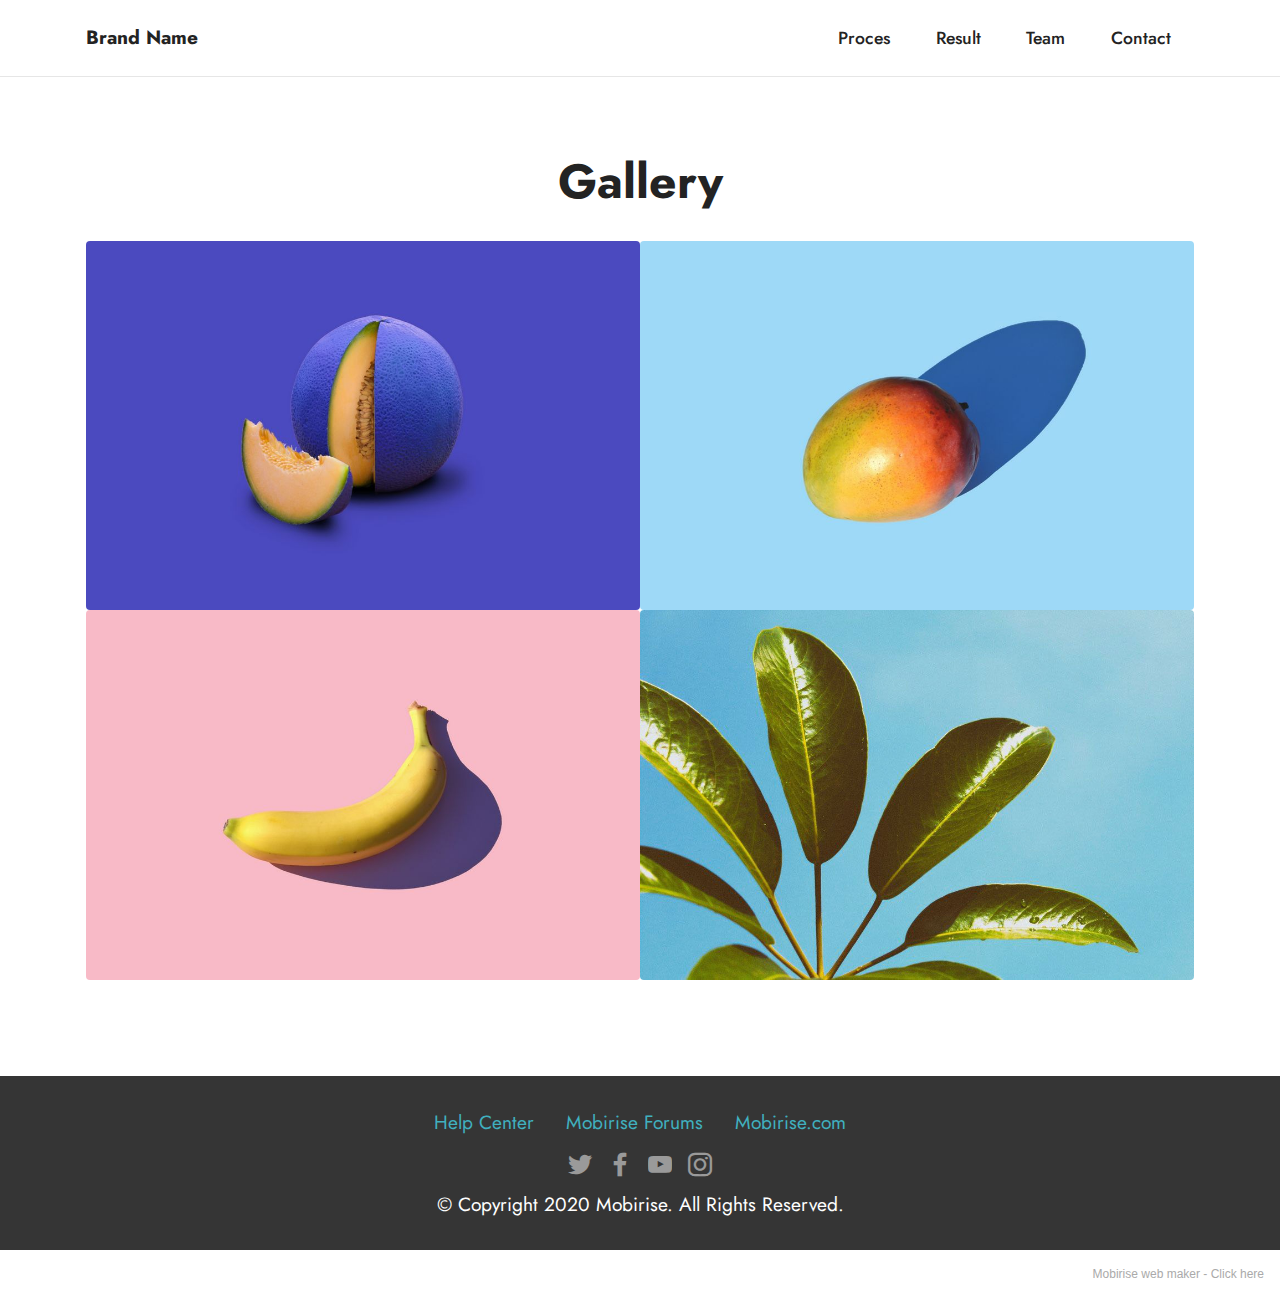
==== page1.html @ 9845ef17 "Add files via upload" ====
<!DOCTYPE html>
<html  >
<head>
  <!-- Site made with Mobirise Website Builder v5.2.0, https://mobirise.com -->
  <meta charset="UTF-8">
  <meta http-equiv="X-UA-Compatible" content="IE=edge">
  <meta name="generator" content="Mobirise v5.2.0, mobirise.com">
  <meta name="viewport" content="width=device-width, initial-scale=1, minimum-scale=1">
  <link rel="shortcut icon" href="assets/images/logo.png" type="image/x-icon">
  <meta name="description" content="">
  
  
  <title>Result</title>
  <link rel="stylesheet" href="assets/tether/tether.min.css">
  <link rel="stylesheet" href="assets/bootstrap/css/bootstrap.min.css">
  <link rel="stylesheet" href="assets/bootstrap/css/bootstrap-grid.min.css">
  <link rel="stylesheet" href="assets/bootstrap/css/bootstrap-reboot.min.css">
  <link rel="stylesheet" href="assets/dropdown/css/style.css">
  <link rel="stylesheet" href="assets/socicon/css/styles.css">
  <link rel="stylesheet" href="assets/theme/css/style.css">
  <link rel="preload" as="style" href="assets/mobirise/css/mbr-additional.css"><link rel="stylesheet" href="assets/mobirise/css/mbr-additional.css" type="text/css">
  
  
  
  
</head>
<body>
  
  <section class="menu cid-s48OLK6784" once="menu" id="menu1-l">
    
    <nav class="navbar navbar-dropdown navbar-fixed-top navbar-expand-lg">
        <div class="container">
            <div class="navbar-brand">
                
                <span class="navbar-caption-wrap"><a class="navbar-caption text-black display-7" href="https://mobiri.se">Brand Name</a></span>
            </div>
            <button class="navbar-toggler" type="button" data-toggle="collapse" data-target="#navbarSupportedContent" aria-controls="navbarNavAltMarkup" aria-expanded="false" aria-label="Toggle navigation">
                <div class="hamburger">
                    <span></span>
                    <span></span>
                    <span></span>
                    <span></span>
                </div>
            </button>
            <div class="collapse navbar-collapse" id="navbarSupportedContent">
                <ul class="navbar-nav nav-dropdown nav-right" data-app-modern-menu="true"><li class="nav-item"><a class="nav-link link text-black display-4" href="https://mobirise.com">Proces</a></li><li class="nav-item"><a class="nav-link link text-black text-primary display-4" href="page1.html">Result</a></li>
                    <li class="nav-item"><a class="nav-link link text-black text-primary display-4" href="page2.html">
                            Team</a></li><li class="nav-item"><a class="nav-link link text-black text-primary display-4" href="page3.html">
                            Contact</a></li></ul>
                
                
            </div>
        </div>
    </nav>

</section>

<section class="gallery1 cid-sgTMF031Yp" id="gallery1-v">
    
    
    <div class="container">
        <div class="mbr-section-head">
            <h4 class="mbr-section-title mbr-fonts-style align-center mb-0 display-2">
                <strong>Gallery</strong></h4>
            
        </div>
        <div class="row mt-4">
            <div class="item features-image сol-12 col-md-6 col-lg-6">
                <div class="item-wrapper">
                    <div class="item-img">
                        <img src="assets/images/features1.jpg">
                    </div>
                    
                    
                </div>
            </div>
            <div class="item features-image сol-12 col-md-6 col-lg-6">
                <div class="item-wrapper">
                    <div class="item-img">
                        <img src="assets/images/features2.jpg">
                    </div>
                    
                    
                </div>
            </div>
            <div class="item features-image сol-12 col-md-6 col-lg-6">
                <div class="item-wrapper">
                    <div class="item-img">
                        <img src="assets/images/features3.jpg">
                    </div>
                    
                    
                </div>
            </div>
            <div class="item features-image сol-12 col-md-6 col-lg-6">
                <div class="item-wrapper">
                    <div class="item-img">
                        <img src="assets/images/features4.jpg" alt="" title="">
                    </div>
                    
                    
                </div>
            </div>
        </div>
    </div>
</section>

<section class="footer3 cid-s48P1Icc8J" once="footers" id="footer3-m">

    

    

    <div class="container">
        <div class="media-container-row align-center mbr-white">
            <div class="row row-links">
                <ul class="foot-menu">
                    
                    
                    
                    
                    
                <li class="foot-menu-item mbr-fonts-style display-7"><a href="https://mobirise.com/help/" class="text-success">Help Center</a></li><li class="foot-menu-item mbr-fonts-style display-7"><a href="http://forums.mobirise.com/" class="text-success">Mobirise Forums</a></li><li class="foot-menu-item mbr-fonts-style display-7"><a href="https://mobirise.com/" class="text-success">Mobirise.com</a></li></ul>
            </div>
            <div class="row social-row">
                <div class="social-list align-right pb-2">
                    
                    
                    
                    
                    
                    
                <div class="soc-item">
                        <a href="https://twitter.com/mobirise" target="_blank">
                            <span class="socicon-twitter socicon mbr-iconfont mbr-iconfont-social"></span>
                        </a>
                    </div><div class="soc-item">
                        <a href="https://www.facebook.com/pages/Mobirise/1616226671953247" target="_blank">
                            <span class="socicon-facebook socicon mbr-iconfont mbr-iconfont-social"></span>
                        </a>
                    </div><div class="soc-item">
                        <a href="https://www.youtube.com/c/mobirise" target="_blank">
                            <span class="socicon-youtube socicon mbr-iconfont mbr-iconfont-social"></span>
                        </a>
                    </div><div class="soc-item">
                        <a href="https://instagram.com/mobirise" target="_blank">
                            <span class="mbr-iconfont mbr-iconfont-social socicon-instagram socicon"></span>
                        </a>
                    </div></div>
            </div>
            <div class="row row-copirayt">
                <p class="mbr-text mb-0 mbr-fonts-style mbr-white align-center display-7">
                    © Copyright 2020 Mobirise. All Rights Reserved.
                </p>
            </div>
        </div>
    </div>
</section><section style="background-color: #fff; font-family: -apple-system, BlinkMacSystemFont, 'Segoe UI', 'Roboto', 'Helvetica Neue', Arial, sans-serif; color:#aaa; font-size:12px; padding: 0; align-items: center; display: flex;"><a href="https://mobirise.site/i" style="flex: 1 1; height: 3rem; padding-left: 1rem;"></a><p style="flex: 0 0 auto; margin:0; padding-right:1rem;">Mobirise web maker - <a href="https://mobirise.site/n" style="color:#aaa;">Click here</a></p></section><script src="assets/web/assets/jquery/jquery.min.js"></script>  <script src="assets/popper/popper.min.js"></script>  <script src="assets/tether/tether.min.js"></script>  <script src="assets/bootstrap/js/bootstrap.min.js"></script>  <script src="assets/smoothscroll/smooth-scroll.js"></script>  <script src="assets/dropdown/js/nav-dropdown.js"></script>  <script src="assets/dropdown/js/navbar-dropdown.js"></script>  <script src="assets/touchswipe/jquery.touch-swipe.min.js"></script>  <script src="assets/theme/js/script.js"></script>  
  
  
</body>
</html>
---- assets/dropdown/css/style.css ----
.navbar-dropdown {
  left: 0;
  padding: 0;
  position: absolute;
  right: 0;
  top: 0;
  transition: all 0.45s ease;
  z-index: 1030;
  background: #282828; }
  .navbar-dropdown .navbar-logo {
    margin-right: 0.8rem;
    transition: margin 0.3s ease-in-out;
    vertical-align: middle; }
    .navbar-dropdown .navbar-logo img {
      height: 3.125rem;
      transition: all 0.3s ease-in-out; }
    .navbar-dropdown .navbar-logo.mbr-iconfont {
      font-size: 3.125rem;
      line-height: 3.125rem; }
  .navbar-dropdown .navbar-caption {
    font-weight: 700;
    white-space: normal;
    vertical-align: -4px;
    line-height: 3.125rem !important; }
    .navbar-dropdown .navbar-caption, .navbar-dropdown .navbar-caption:hover {
      color: inherit;
      text-decoration: none; }
  .navbar-dropdown .mbr-iconfont + .navbar-caption {
    vertical-align: -1px; }
  .navbar-dropdown.navbar-fixed-top {
    position: fixed; }
  .navbar-dropdown .navbar-brand span {
    vertical-align: -4px; }
  .navbar-dropdown.bg-color.transparent {
    background: none; }
  .navbar-dropdown.navbar-short .navbar-brand {
    padding: 0.625rem 0; }
    .navbar-dropdown.navbar-short .navbar-brand span {
      vertical-align: -1px; }
  .navbar-dropdown.navbar-short .navbar-caption {
    line-height: 2.375rem !important;
    vertical-align: -2px; }
  .navbar-dropdown.navbar-short .navbar-logo {
    margin-right: 0.5rem; }
    .navbar-dropdown.navbar-short .navbar-logo img {
      height: 2.375rem; }
    .navbar-dropdown.navbar-short .navbar-logo.mbr-iconfont {
      font-size: 2.375rem;
      line-height: 2.375rem; }
  .navbar-dropdown.navbar-short .mbr-table-cell {
    height: 3.625rem; }
  .navbar-dropdown .navbar-close {
    left: 0.6875rem;
    position: fixed;
    top: 0.75rem;
    z-index: 1000; }
  .navbar-dropdown .hamburger-icon {
    content: "";
    display: inline-block;
    vertical-align: middle;
    width: 16px;
    -webkit-box-shadow: 0 -6px 0 1px #282828,0 0 0 1px #282828,0 6px 0 1px #282828;
    -moz-box-shadow: 0 -6px 0 1px #282828,0 0 0 1px #282828,0 6px 0 1px #282828;
    box-shadow: 0 -6px 0 1px #282828,0 0 0 1px #282828,0 6px 0 1px #282828; }

.dropdown-menu .dropdown-toggle[data-toggle="dropdown-submenu"]::after {
  border-bottom: 0.35em solid transparent;
  border-left: 0.35em solid;
  border-right: 0;
  border-top: 0.35em solid transparent;
  margin-left: 0.3rem; }

.dropdown-menu .dropdown-item:focus {
  outline: 0; }

.nav-dropdown {
  font-size: 0.75rem;
  font-weight: 500;
  height: auto !important; }
  .nav-dropdown .nav-btn {
    padding-left: 1rem; }
  .nav-dropdown .link {
    margin: .667em 1.667em;
    font-weight: 500;
    padding: 0;
    transition: color .2s ease-in-out; }
    .nav-dropdown .link.dropdown-toggle {
      margin-right: 2.583em; }
      .nav-dropdown .link.dropdown-toggle::after {
        margin-left: .25rem;
        border-top: 0.35em solid;
        border-right: 0.35em solid transparent;
        border-left: 0.35em solid transparent;
        border-bottom: 0; }
      .nav-dropdown .link.dropdown-toggle[aria-expanded="true"] {
        margin: 0;
        padding: 0.667em 3.263em  0.667em 1.667em; }
  .nav-dropdown .link::after,
  .nav-dropdown .dropdown-item::after {
    color: inherit; }
  .nav-dropdown .btn {
    font-size: 0.75rem;
    font-weight: 700;
    letter-spacing: 0;
    margin-bottom: 0;
    padding-left: 1.25rem;
    padding-right: 1.25rem; }
  .nav-dropdown .dropdown-menu {
    border-radius: 0;
    border: 0;
    left: 0;
    margin: 0;
    padding-bottom: 1.25rem;
    padding-top: 1.25rem;
    position: relative; }
  .nav-dropdown .dropdown-submenu {
    margin-left: 0.125rem;
    top: 0; }
  .nav-dropdown .dropdown-item {
    font-weight: 500;
    line-height: 2;
    padding: 0.3846em 4.615em 0.3846em 1.5385em;
    position: relative;
    transition: color .2s ease-in-out, background-color .2s ease-in-out; }
    .nav-dropdown .dropdown-item::after {
      margin-top: -0.3077em;
      position: absolute;
      right: 1.1538em;
      top: 50%; }
    .nav-dropdown .dropdown-item:focus, .nav-dropdown .dropdown-item:hover {
      background: none; }

@media (max-width: 767px) {
  .nav-dropdown.navbar-toggleable-sm {
    bottom: 0;
    display: none;
    left: 0;
    overflow-x: hidden;
    position: fixed;
    top: 0;
    transform: translateX(-100%);
    -ms-transform: translateX(-100%);
    -webkit-transform: translateX(-100%);
    width: 18.75rem;
    z-index: 999; } }
.nav-dropdown.navbar-toggleable-xl {
  bottom: 0;
  display: none;
  left: 0;
  overflow-x: hidden;
  position: fixed;
  top: 0;
  transform: translateX(-100%);
  -ms-transform: translateX(-100%);
  -webkit-transform: translateX(-100%);
  width: 18.75rem;
  z-index: 999; }

.nav-dropdown-sm {
  display: block !important;
  overflow-x: hidden;
  overflow: auto;
  padding-top: 3.875rem; }
  .nav-dropdown-sm::after {
    content: "";
    display: block;
    height: 3rem;
    width: 100%; }
  .nav-dropdown-sm.collapse.in ~ .navbar-close {
    display: block !important; }
  .nav-dropdown-sm.collapsing, .nav-dropdown-sm.collapse.in {
    transform: translateX(0);
    -ms-transform: translateX(0);
    -webkit-transform: translateX(0);
    transition: all 0.25s ease-out;
    -webkit-transition: all 0.25s ease-out;
    background: #282828; }
  .nav-dropdown-sm.collapsing[aria-expanded="false"] {
    transform: translateX(-100%);
    -ms-transform: translateX(-100%);
    -webkit-transform: translateX(-100%); }
  .nav-dropdown-sm .nav-item {
    display: block;
    margin-left: 0 !important;
    padding-left: 0; }
  .nav-dropdown-sm .link,
  .nav-dropdown-sm .dropdown-item {
    border-top: 1px dotted rgba(255, 255, 255, 0.1);
    font-size: 0.8125rem;
    line-height: 1.6;
    margin: 0 !important;
    padding: 0.875rem 2.4rem 0.875rem 1.5625rem !important;
    position: relative;
    white-space: normal; }
    .nav-dropdown-sm .link:focus, .nav-dropdown-sm .link:hover,
    .nav-dropdown-sm .dropdown-item:focus,
    .nav-dropdown-sm .dropdown-item:hover {
      background: rgba(0, 0, 0, 0.2) !important;
      color: #c0a375; }
  .nav-dropdown-sm .nav-btn {
    position: relative;
    padding: 1.5625rem 1.5625rem 0 1.5625rem; }
    .nav-dropdown-sm .nav-btn::before {
      border-top: 1px dotted rgba(255, 255, 255, 0.1);
      content: "";
      left: 0;
      position: absolute;
      top: 0;
      width: 100%; }
    .nav-dropdown-sm .nav-btn + .nav-btn {
      padding-top: 0.625rem; }
      .nav-dropdown-sm .nav-btn + .nav-btn::before {
        display: none; }
  .nav-dropdown-sm .btn {
    padding: 0.625rem 0; }
  .nav-dropdown-sm .dropdown-toggle[data-toggle="dropdown-submenu"]::after {
    margin-left: .25rem;
    border-top: 0.35em solid;
    border-right: 0.35em solid transparent;
    border-left: 0.35em solid transparent;
    border-bottom: 0; }
  .nav-dropdown-sm .dropdown-toggle[data-toggle="dropdown-submenu"][aria-expanded="true"]::after {
    border-top: 0;
    border-right: 0.35em solid transparent;
    border-left: 0.35em solid transparent;
    border-bottom: 0.35em solid; }
  .nav-dropdown-sm .dropdown-menu {
    margin: 0;
    padding: 0;
    position: relative;
    top: 0;
    left: 0;
    width: 100%;
    border: 0;
    float: none;
    border-radius: 0;
    background: none; }
  .nav-dropdown-sm .dropdown-submenu {
    left: 100%;
    margin-left: 0.125rem;
    margin-top: -1.25rem;
    top: 0; }

.navbar-toggleable-sm .nav-dropdown .dropdown-menu {
  position: absolute; }

.navbar-toggleable-sm .nav-dropdown .dropdown-submenu {
  left: 100%;
  margin-left: 0.125rem;
  margin-top: -1.25rem;
  top: 0; }

.navbar-toggleable-sm.opened .nav-dropdown .dropdown-menu {
  position: relative; }

.navbar-toggleable-sm.opened .nav-dropdown .dropdown-submenu {
  left: 0;
  margin-left: 00rem;
  margin-top: 0rem;
  top: 0; }

.is-builder .nav-dropdown.collapsing {
  transition: none !important; }

/*# sourceMappingURL=style.css.map */
---- assets/socicon/css/styles.css ----
@charset "UTF-8";

@font-face {
  font-family: 'Socicon';
  src:  url('../fonts/socicon.eot');
  src:  url('../fonts/socicon.eot?#iefix') format('embedded-opentype'),
    url('../fonts/socicon.woff2') format('woff2'),
    url('../fonts/socicon.ttf') format('truetype'),
    url('../fonts/socicon.woff') format('woff'),
    url('../fonts/socicon.svg#socicon') format('svg');
  font-weight: normal;
  font-style: normal;
}

[data-icon]:before {
  font-family: "socicon" !important;
  content: attr(data-icon);
  font-style: normal !important;
  font-weight: normal !important;
  font-variant: normal !important;
  text-transform: none !important;
  speak: none;
  line-height: 1;
  -webkit-font-smoothing: antialiased;
  -moz-osx-font-smoothing: grayscale;
}

[class^="socicon-"], [class*=" socicon-"] {
  /* use !important to prevent issues with browser extensions that change fonts */
  font-family: 'Socicon' !important;
  speak: none;
  font-style: normal;
  font-weight: normal;
  font-variant: normal;
  text-transform: none;
  line-height: 1;

  /* Better Font Rendering =========== */
  -webkit-font-smoothing: antialiased;
  -moz-osx-font-smoothing: grayscale;
}

.socicon-eitaa:before {
  content: "\e97c";
}
.socicon-soroush:before {
  content: "\e97d";
}
.socicon-bale:before {
  content: "\e97e";
}
.socicon-zazzle:before {
  content: "\e97b";
}
.socicon-society6:before {
  content: "\e97a";
}
.socicon-redbubble:before {
  content: "\e979";
}
.socicon-avvo:before {
  content: "\e978";
}
.socicon-stitcher:before {
  content: "\e977";
}
.socicon-googlehangouts:before {
  content: "\e974";
}
.socicon-dlive:before {
  content: "\e975";
}
.socicon-vsco:before {
  content: "\e976";
}
.socicon-flipboard:before {
  content: "\e973";
}
.socicon-ubuntu:before {
  content: "\e958";
}
.socicon-artstation:before {
  content: "\e959";
}
.socicon-invision:before {
  content: "\e95a";
}
.socicon-torial:before {
  content: "\e95b";
}
.socicon-collectorz:before {
  content: "\e95c";
}
.socicon-seenthis:before {
  content: "\e95d";
}
.socicon-googleplaymusic:before {
  content: "\e95e";
}
.socicon-debian:before {
  content: "\e95f";
}
.socicon-filmfreeway:before {
  content: "\e960";
}
.socicon-gnome:before {
  content: "\e961";
}
.socicon-itchio:before {
  content: "\e962";
}
.socicon-jamendo:before {
  content: "\e963";
}
.socicon-mix:before {
  content: "\e964";
}
.socicon-sharepoint:before {
  content: "\e965";
}
.socicon-tinder:before {
  content: "\e966";
}
.socicon-windguru:before {
  content: "\e967";
}
.socicon-cdbaby:before {
  content: "\e968";
}
.socicon-elementaryos:before {
  content: "\e969";
}
.socicon-stage32:before {
  content: "\e96a";
}
.socicon-tiktok:before {
  content: "\e96b";
}
.socicon-gitter:before {
  content: "\e96c";
}
.socicon-letterboxd:before {
  content: "\e96d";
}
.socicon-threema:before {
  content: "\e96e";
}
.socicon-splice:before {
  content: "\e96f";
}
.socicon-metapop:before {
  content: "\e970";
}
.socicon-naver:before {
  content: "\e971";
}
.socicon-remote:before {
  content: "\e972";
}
.socicon-internet:before {
  content: "\e957";
}
.socicon-moddb:before {
  content: "\e94b";
}
.socicon-indiedb:before {
  content: "\e94c";
}
.socicon-traxsource:before {
  content: "\e94d";
}
.socicon-gamefor:before {
  content: "\e94e";
}
.socicon-pixiv:before {
  content: "\e94f";
}
.socicon-myanimelist:before {
  content: "\e950";
}
.socicon-blackberry:before {
  content: "\e951";
}
.socicon-wickr:before {
  content: "\e952";
}
.socicon-spip:before {
  content: "\e953";
}
.socicon-napster:before {
  content: "\e954";
}
.socicon-beatport:before {
  content: "\e955";
}
.socicon-hackerone:before {
  content: "\e956";
}
.socicon-hackernews:before {
  content: "\e946";
}
.socicon-smashwords:before {
  content: "\e947";
}
.socicon-kobo:before {
  content: "\e948";
}
.socicon-bookbub:before {
  content: "\e949";
}
.socicon-mailru:before {
  content: "\e94a";
}
.socicon-gitlab:before {
  content: "\e945";
}
.socicon-instructables:before {
  content: "\e944";
}
.socicon-portfolio:before {
  content: "\e943";
}
.socicon-codered:before {
  content: "\e940";
}
.socicon-origin:before {
  content: "\e941";
}
.socicon-nextdoor:before {
  content: "\e942";
}
.socicon-udemy:before {
  content: "\e93f";
}
.socicon-livemaster:before {
  content: "\e93e";
}
.socicon-crunchbase:before {
  content: "\e93b";
}
.socicon-homefy:before {
  content: "\e93c";
}
.socicon-calendly:before {
  content: "\e93d";
}
.socicon-realtor:before {
  content: "\e90f";
}
.socicon-tidal:before {
  content: "\e910";
}
.socicon-qobuz:before {
  content: "\e911";
}
.socicon-natgeo:before {
  content: "\e912";
}
.socicon-mastodon:before {
  content: "\e913";
}
.socicon-unsplash:before {
  content: "\e914";
}
.socicon-homeadvisor:before {
  content: "\e915";
}
.socicon-angieslist:before {
  content: "\e916";
}
.socicon-codepen:before {
  content: "\e917";
}
.socicon-slack:before {
  content: "\e918";
}
.socicon-openaigym:before {
  content: "\e919";
}
.socicon-logmein:before {
  content: "\e91a";
}
.socicon-fiverr:before {
  content: "\e91b";
}
.socicon-gotomeeting:before {
  content: "\e91c";
}
.socicon-aliexpress:before {
  content: "\e91d";
}
.socicon-guru:before {
  content: "\e91e";
}
.socicon-appstore:before {
  content: "\e91f";
}
.socicon-homes:before {
  content: "\e920";
}
.socicon-zoom:before {
  content: "\e921";
}
.socicon-alibaba:before {
  content: "\e922";
}
.socicon-craigslist:before {
  content: "\e923";
}
.socicon-wix:before {
  content: "\e924";
}
.socicon-redfin:before {
  content: "\e925";
}
.socicon-googlecalendar:before {
  content: "\e926";
}
.socicon-shopify:before {
  content: "\e927";
}
.socicon-freelancer:before {
  content: "\e928";
}
.socicon-seedrs:before {
  content: "\e929";
}
.socicon-bing:before {
  content: "\e92a";
}
.socicon-doodle:before {
  content: "\e92b";
}
.socicon-bonanza:before {
  content: "\e92c";
}
.socicon-squarespace:before {
  content: "\e92d";
}
.socicon-toptal:before {
  content: "\e92e";
}
.socicon-gust:before {
  content: "\e92f";
}
.socicon-ask:before {
  content: "\e930";
}
.socicon-trulia:before {
  content: "\e931";
}
.socicon-loomly:before {
  content: "\e932";
}
.socicon-ghost:before {
  content: "\e933";
}
.socicon-upwork:before {
  content: "\e934";
}
.socicon-fundable:before {
  content: "\e935";
}
.socicon-booking:before {
  content: "\e936";
}
.socicon-googlemaps:before {
  content: "\e937";
}
.socicon-zillow:before {
  content: "\e938";
}
.socicon-niconico:before {
  content: "\e939";
}
.socicon-toneden:before {
  content: "\e93a";
}
.socicon-augment:before {
  content: "\e908";
}
.socicon-bitbucket:before {
  content: "\e909";
}
.socicon-fyuse:before {
  content: "\e90a";
}
.socicon-yt-gaming:before {
  content: "\e90b";
}
.socicon-sketchfab:before {
  content: "\e90c";
}
.socicon-mobcrush:before {
  content: "\e90d";
}
.socicon-microsoft:before {
  content: "\e90e";
}
.socicon-pandora:before {
  content: "\e907";
}
.socicon-messenger:before {
  content: "\e906";
}
.socicon-gamewisp:before {
  content: "\e905";
}
.socicon-bloglovin:before {
  content: "\e904";
}
.socicon-tunein:before {
  content: "\e903";
}
.socicon-gamejolt:before {
  content: "\e901";
}
.socicon-trello:before {
  content: "\e902";
}
.socicon-spreadshirt:before {
  content: "\e900";
}
.socicon-500px:before {
  content: "\e000";
}
.socicon-8tracks:before {
  content: "\e001";
}
.socicon-airbnb:before {
  content: "\e002";
}
.socicon-alliance:before {
  content: "\e003";
}
.socicon-amazon:before {
  content: "\e004";
}
.socicon-amplement:before {
  content: "\e005";
}
.socicon-android:before {
  content: "\e006";
}
.socicon-angellist:before {
  content: "\e007";
}
.socicon-apple:before {
  content: "\e008";
}
.socicon-appnet:before {
  content: "\e009";
}
.socicon-baidu:before {
  content: "\e00a";
}
.socicon-bandcamp:before {
  content: "\e00b";
}
.socicon-battlenet:before {
  content: "\e00c";
}
.socicon-mixer:before {
  content: "\e00d";
}
.socicon-bebee:before {
  content: "\e00e";
}
.socicon-bebo:before {
  content: "\e00f";
}
.socicon-behance:before {
  content: "\e010";
}
.socicon-blizzard:before {
  content: "\e011";
}
.socicon-blogger:before {
  content: "\e012";
}
.socicon-buffer:before {
  content: "\e013";
}
.socicon-chrome:before {
  content: "\e014";
}
.socicon-coderwall:before {
  content: "\e015";
}
.socicon-curse:before {
  content: "\e016";
}
.socicon-dailymotion:before {
  content: "\e017";
}
.socicon-deezer:before {
  content: "\e018";
}
.socicon-delicious:before {
  content: "\e019";
}
.socicon-deviantart:before {
  content: "\e01a";
}
.socicon-diablo:before {
  content: "\e01b";
}
.socicon-digg:before {
  content: "\e01c";
}
.socicon-discord:before {
  content: "\e01d";
}
.socicon-disqus:before {
  content: "\e01e";
}
.socicon-douban:before {
  content: "\e01f";
}
.socicon-draugiem:before {
  content: "\e020";
}
.socicon-dribbble:before {
  content: "\e021";
}
.socicon-drupal:before {
  content: "\e022";
}
.socicon-ebay:before {
  content: "\e023";
}
.socicon-ello:before {
  content: "\e024";
}
.socicon-endomodo:before {
  content: "\e025";
}
.socicon-envato:before {
  content: "\e026";
}
.socicon-etsy:before {
  content: "\e027";
}
.socicon-facebook:before {
  content: "\e028";
}
.socicon-feedburner:before {
  content: "\e029";
}
.socicon-filmweb:before {
  content: "\e02a";
}
.socicon-firefox:before {
  content: "\e02b";
}
.socicon-flattr:before {
  content: "\e02c";
}
.socicon-flickr:before {
  content: "\e02d";
}
.socicon-formulr:before {
  content: "\e02e";
}
.socicon-forrst:before {
  content: "\e02f";
}
.socicon-foursquare:before {
  content: "\e030";
}
.socicon-friendfeed:before {
  content: "\e031";
}
.socicon-github:before {
  content: "\e032";
}
.socicon-goodreads:before {
  content: "\e033";
}
.socicon-google:before {
  content: "\e034";
}
.socicon-googlescholar:before {
  content: "\e035";
}
.socicon-googlegroups:before {
  content: "\e036";
}
.socicon-googlephotos:before {
  content: "\e037";
}
.socicon-googleplus:before {
  content: "\e038";
}
.socicon-grooveshark:before {
  content: "\e039";
}
.socicon-hackerrank:before {
  content: "\e03a";
}
.socicon-hearthstone:before {
  content: "\e03b";
}
.socicon-hellocoton:before {
  content: "\e03c";
}
.socicon-heroes:before {
  content: "\e03d";
}
.socicon-smashcast:before {
  content: "\e03e";
}
.socicon-horde:before {
  content: "\e03f";
}
.socicon-houzz:before {
  content: "\e040";
}
.socicon-icq:before {
  content: "\e041";
}
.socicon-identica:before {
  content: "\e042";
}
.socicon-imdb:before {
  content: "\e043";
}
.socicon-instagram:before {
  content: "\e044";
}
.socicon-issuu:before {
  content: "\e045";
}
.socicon-istock:before {
  content: "\e046";
}
.socicon-itunes:before {
  content: "\e047";
}
.socicon-keybase:before {
  content: "\e048";
}
.socicon-lanyrd:before {
  content: "\e049";
}
.socicon-lastfm:before {
  content: "\e04a";
}
.socicon-line:before {
  content: "\e04b";
}
.socicon-linkedin:before {
  content: "\e04c";
}
.socicon-livejournal:before {
  content: "\e04d";
}
.socicon-lyft:before {
  content: "\e04e";
}
.socicon-macos:before {
  content: "\e04f";
}
.socicon-mail:before {
  content: "\e050";
}
.socicon-medium:before {
  content: "\e051";
}
.socicon-meetup:before {
  content: "\e052";
}
.socicon-mixcloud:before {
  content: "\e053";
}
.socicon-modelmayhem:before {
  content: "\e054";
}
.socicon-mumble:before {
  content: "\e055";
}
.socicon-myspace:before {
  content: "\e056";
}
.socicon-newsvine:before {
  content: "\e057";
}
.socicon-nintendo:before {
  content: "\e058";
}
.socicon-npm:before {
  content: "\e059";
}
.socicon-odnoklassniki:before {
  content: "\e05a";
}
.socicon-openid:before {
  content: "\e05b";
}
.socicon-opera:before {
  content: "\e05c";
}
.socicon-outlook:before {
  content: "\e05d";
}
.socicon-overwatch:before {
  content: "\e05e";
}
.socicon-patreon:before {
  content: "\e05f";
}
.socicon-paypal:before {
  content: "\e060";
}
.socicon-periscope:before {
  content: "\e061";
}
.socicon-persona:before {
  content: "\e062";
}
.socicon-pinterest:before {
  content: "\e063";
}
.socicon-play:before {
  content: "\e064";
}
.socicon-player:before {
  content: "\e065";
}
.socicon-playstation:before {
  content: "\e066";
}
.socicon-pocket:before {
  content: "\e067";
}
.socicon-qq:before {
  content: "\e068";
}
.socicon-quora:before {
  content: "\e069";
}
.socicon-raidcall:before {
  content: "\e06a";
}
.socicon-ravelry:before {
  content: "\e06b";
}
.socicon-reddit:before {
  content: "\e06c";
}
.socicon-renren:before {
  content: "\e06d";
}
.socicon-researchgate:before {
  content: "\e06e";
}
.socicon-residentadvisor:before {
  content: "\e06f";
}
.socicon-reverbnation:before {
  content: "\e070";
}
.socicon-rss:before {
  content: "\e071";
}
.socicon-sharethis:before {
  content: "\e072";
}
.socicon-skype:before {
  content: "\e073";
}
.socicon-slideshare:before {
  content: "\e074";
}
.socicon-smugmug:before {
  content: "\e075";
}
.socicon-snapchat:before {
  content: "\e076";
}
.socicon-songkick:before {
  content: "\e077";
}
.socicon-soundcloud:before {
  content: "\e078";
}
.socicon-spotify:before {
  content: "\e079";
}
.socicon-stackexchange:before {
  content: "\e07a";
}
.socicon-stackoverflow:before {
  content: "\e07b";
}
.socicon-starcraft:before {
  content: "\e07c";
}
.socicon-stayfriends:before {
  content: "\e07d";
}
.socicon-steam:before {
  content: "\e07e";
}
.socicon-storehouse:before {
  content: "\e07f";
}
.socicon-strava:before {
  content: "\e080";
}
.socicon-streamjar:before {
  content: "\e081";
}
.socicon-stumbleupon:before {
  content: "\e082";
}
.socicon-swarm:before {
  content: "\e083";
}
.socicon-teamspeak:before {
  content: "\e084";
}
.socicon-teamviewer:before {
  content: "\e085";
}
.socicon-technorati:before {
  content: "\e086";
}
.socicon-telegram:before {
  content: "\e087";
}
.socicon-tripadvisor:before {
  content: "\e088";
}
.socicon-tripit:before {
  content: "\e089";
}
.socicon-triplej:before {
  content: "\e08a";
}
.socicon-tumblr:before {
  content: "\e08b";
}
.socicon-twitch:before {
  content: "\e08c";
}
.socicon-twitter:before {
  content: "\e08d";
}
.socicon-uber:before {
  content: "\e08e";
}
.socicon-ventrilo:before {
  content: "\e08f";
}
.socicon-viadeo:before {
  content: "\e090";
}
.socicon-viber:before {
  content: "\e091";
}
.socicon-viewbug:before {
  content: "\e092";
}
.socicon-vimeo:before {
  content: "\e093";
}
.socicon-vine:before {
  content: "\e094";
}
.socicon-vkontakte:before {
  content: "\e095";
}
.socicon-warcraft:before {
  content: "\e096";
}
.socicon-wechat:before {
  content: "\e097";
}
.socicon-weibo:before {
  content: "\e098";
}
.socicon-whatsapp:before {
  content: "\e099";
}
.socicon-wikipedia:before {
  content: "\e09a";
}
.socicon-windows:before {
  content: "\e09b";
}
.socicon-wordpress:before {
  content: "\e09c";
}
.socicon-wykop:before {
  content: "\e09d";
}
.socicon-xbox:before {
  content: "\e09e";
}
.socicon-xing:before {
  content: "\e09f";
}
.socicon-yahoo:before {
  content: "\e0a0";
}
.socicon-yammer:before {
  content: "\e0a1";
}
.socicon-yandex:before {
  content: "\e0a2";
}
.socicon-yelp:before {
  content: "\e0a3";
}
.socicon-younow:before {
  content: "\e0a4";
}
.socicon-youtube:before {
  content: "\e0a5";
}
.socicon-zapier:before {
  content: "\e0a6";
}
.socicon-zerply:before {
  content: "\e0a7";
}
.socicon-zomato:before {
  content: "\e0a8";
}
.socicon-zynga:before {
  content: "\e0a9";
}
---- assets/theme/css/style.css ----
section {
  background-color: #ffffff;
}

body {
  font-style: normal;
  line-height: 1.5;
  font-weight: 400;
  color: #232323;
  position: relative;
}

section,
.container,
.container-fluid {
  position: relative;
  word-wrap: break-word;
}

a.mbr-iconfont:hover {
  text-decoration: none;
}

.article .lead p,
.article .lead ul,
.article .lead ol,
.article .lead pre,
.article .lead blockquote {
  margin-bottom: 0;
}

a {
  font-style: normal;
  font-weight: 400;
  cursor: pointer;
}

a, a:hover {
  text-decoration: none;
}

.mbr-section-title {
  font-style: normal;
  line-height: 1.3;
}

.mbr-section-subtitle {
  line-height: 1.3;
}

.mbr-text {
  font-style: normal;
  line-height: 1.7;
}

h1,
h2,
h3,
h4,
h5,
h6,
.display-1,
.display-2,
.display-4,
.display-5,
.display-7,
span,
p,
a {
  line-height: 1;
  word-break: break-word;
  word-wrap: break-word;
  font-weight: 400;
}

b,
strong {
  font-weight: bold;
}

input:-webkit-autofill, input:-webkit-autofill:hover, input:-webkit-autofill:focus, input:-webkit-autofill:active {
  -webkit-transition-delay: 9999s;
          transition-delay: 9999s;
  -webkit-transition-property: background-color, color;
  transition-property: background-color, color;
}

textarea[type="hidden"] {
  display: none;
}

section {
  background-position: 50% 50%;
  background-repeat: no-repeat;
  background-size: cover;
}

section .mbr-background-video,
section .mbr-background-video-preview {
  position: absolute;
  bottom: 0;
  left: 0;
  right: 0;
  top: 0;
}

.hidden {
  visibility: hidden;
}

.mbr-z-index20 {
  z-index: 20;
}

/*! Base colors */
.mbr-white {
  color: #ffffff;
}

.mbr-black {
  color: #111111;
}

.mbr-bg-white {
  background-color: #ffffff;
}

.mbr-bg-black {
  background-color: #000000;
}

/*! Text-aligns */
.align-left {
  text-align: left;
}

.align-center {
  text-align: center;
}

.align-right {
  text-align: right;
}

/*! Font-weight  */
.mbr-light {
  font-weight: 300;
}

.mbr-regular {
  font-weight: 400;
}

.mbr-semibold {
  font-weight: 500;
}

.mbr-bold {
  font-weight: 700;
}

/*! Media  */
.media-content {
  -ms-flex-preferred-size: 100%;
      flex-basis: 100%;
}

.media-container-row {
  display: -webkit-box;
  display: -ms-flexbox;
  display: flex;
  -webkit-box-orient: horizontal;
  -webkit-box-direction: normal;
      -ms-flex-direction: row;
          flex-direction: row;
  -ms-flex-wrap: wrap;
      flex-wrap: wrap;
  -webkit-box-pack: center;
      -ms-flex-pack: center;
          justify-content: center;
  -ms-flex-line-pack: center;
      align-content: center;
  -webkit-box-align: start;
      -ms-flex-align: start;
          align-items: start;
}

.media-container-row .media-size-item {
  width: 400px;
}

.media-container-column {
  display: -webkit-box;
  display: -ms-flexbox;
  display: flex;
  -webkit-box-orient: vertical;
  -webkit-box-direction: normal;
      -ms-flex-direction: column;
          flex-direction: column;
  -ms-flex-wrap: wrap;
      flex-wrap: wrap;
  -webkit-box-pack: center;
      -ms-flex-pack: center;
          justify-content: center;
  -ms-flex-line-pack: center;
      align-content: center;
  -webkit-box-align: stretch;
      -ms-flex-align: stretch;
          align-items: stretch;
}

.media-container-column > * {
  width: 100%;
}

@media (min-width: 992px) {
  .media-container-row {
    -ms-flex-wrap: nowrap;
        flex-wrap: nowrap;
  }
}

figure {
  margin-bottom: 0;
  overflow: hidden;
}

figure[mbr-media-size] {
  -webkit-transition: width 0.1s;
  transition: width 0.1s;
}

img,
iframe {
  display: block;
  width: 100%;
}

.card {
  background-color: transparent;
  border: none;
}

.card-box {
  width: 100%;
}

.card-img {
  text-align: center;
  -ms-flex-negative: 0;
      flex-shrink: 0;
  -webkit-flex-shrink: 0;
}

.media {
  max-width: 100%;
  margin: 0 auto;
}

.mbr-figure {
  -ms-flex-item-align: center;
      -ms-grid-row-align: center;
      align-self: center;
}

.media-container > div {
  max-width: 100%;
}

.mbr-figure img,
.card-img img {
  width: 100%;
}

@media (max-width: 991px) {
  .media-size-item {
    width: auto !important;
  }
  .media {
    width: auto;
  }
  .mbr-figure {
    width: 100% !important;
  }
}

/*! Buttons */
.mbr-section-btn {
  margin-left: -0.6rem;
  margin-right: -0.6rem;
  font-size: 0;
}

.btn {
  font-weight: 600;
  border-width: 1px;
  font-style: normal;
  margin: 0.6rem 0.6rem;
  white-space: normal;
  -webkit-transition: all 0.2s ease-in-out;
  transition: all 0.2s ease-in-out;
  display: -webkit-inline-box;
  display: -ms-inline-flexbox;
  display: inline-flex;
  -webkit-box-align: center;
      -ms-flex-align: center;
          align-items: center;
  -webkit-box-pack: center;
      -ms-flex-pack: center;
          justify-content: center;
  word-break: break-word;
}

.btn-sm {
  font-weight: 600;
  letter-spacing: 0px;
  -webkit-transition: all 0.3s ease-in-out;
  transition: all 0.3s ease-in-out;
}

.btn-md {
  font-weight: 600;
  letter-spacing: 0px;
  -webkit-transition: all 0.3s ease-in-out;
  transition: all 0.3s ease-in-out;
}

.btn-lg {
  font-weight: 600;
  letter-spacing: 0px;
  -webkit-transition: all 0.3s ease-in-out;
  transition: all 0.3s ease-in-out;
}

.btn-form {
  margin: 0;
}

.btn-form:hover {
  cursor: pointer;
}

nav .mbr-section-btn {
  margin-left: 0rem;
  margin-right: 0rem;
}

/*! Btn icon margin */
.btn .mbr-iconfont,
.btn.btn-sm .mbr-iconfont {
  -webkit-box-ordinal-group: 2;
      -ms-flex-order: 1;
          order: 1;
  cursor: pointer;
  margin-left: 0.5rem;
  vertical-align: sub;
}

.btn.btn-md .mbr-iconfont,
.btn.btn-md .mbr-iconfont {
  margin-left: 0.8rem;
}

.mbr-regular {
  font-weight: 400;
}

.mbr-semibold {
  font-weight: 500;
}

.mbr-bold {
  font-weight: 700;
}

[type="submit"] {
  -webkit-appearance: none;
}

/*! Full-screen */
.mbr-fullscreen .mbr-overlay {
  min-height: 100vh;
}

.mbr-fullscreen {
  display: -webkit-box;
  display: -ms-flexbox;
  display: flex;
  display: -moz-flex;
  display: -ms-flex;
  display: -o-flex;
  -webkit-box-align: center;
      -ms-flex-align: center;
          align-items: center;
  min-height: 100vh;
  padding-top: 3rem;
  padding-bottom: 3rem;
}

/*! Map */
.map {
  height: 25rem;
  position: relative;
}

.map iframe {
  width: 100%;
  height: 100%;
}

/*! Scroll to top arrow */
.mbr-arrow-up {
  bottom: 25px;
  right: 90px;
  position: fixed;
  text-align: right;
  z-index: 5000;
  color: #ffffff;
  font-size: 22px;
}

.mbr-arrow-up a {
  background: rgba(0, 0, 0, 0.2);
  border-radius: 50%;
  color: #fff;
  display: inline-block;
  height: 60px;
  width: 60px;
  border: 2px solid #fff;
  outline-style: none !important;
  position: relative;
  text-decoration: none;
  -webkit-transition: all 0.3s ease-in-out;
  transition: all 0.3s ease-in-out;
  cursor: pointer;
  text-align: center;
}

.mbr-arrow-up a:hover {
  background-color: rgba(0, 0, 0, 0.4);
}

.mbr-arrow-up a i {
  line-height: 60px;
}

.mbr-arrow-up-icon {
  display: block;
  color: #fff;
}

.mbr-arrow-up-icon::before {
  content: "\203a";
  display: inline-block;
  font-family: serif;
  font-size: 22px;
  line-height: 1;
  font-style: normal;
  position: relative;
  top: 6px;
  left: -4px;
  -webkit-transform: rotate(-90deg);
          transform: rotate(-90deg);
}

/*! Arrow Down */
.mbr-arrow {
  position: absolute;
  bottom: 45px;
  left: 50%;
  width: 60px;
  height: 60px;
  cursor: pointer;
  background-color: rgba(80, 80, 80, 0.5);
  border-radius: 50%;
  -webkit-transform: translateX(-50%);
          transform: translateX(-50%);
}

@media (max-width: 767px) {
  .mbr-arrow {
    display: none;
  }
}

.mbr-arrow > a {
  display: inline-block;
  text-decoration: none;
  outline-style: none;
  -webkit-animation: arrowdown 1.7s ease-in-out infinite;
          animation: arrowdown 1.7s ease-in-out infinite;
  color: #ffffff;
}

.mbr-arrow > a > i {
  position: absolute;
  top: -2px;
  left: 15px;
  font-size: 2rem;
}

#scrollToTop a i::before {
  content: "";
  position: absolute;
  display: block;
  border-bottom: 2.5px solid #fff;
  border-left: 2.5px solid #fff;
  width: 27.8%;
  height: 27.8%;
  left: 50%;
  top: 50%;
  -webkit-transform: rotate(135deg);
  transform: translateY(-30%) translateX(-50%) rotate(135deg);
}

@keyframes arrowdown {
  0% {
    -webkit-transform: translateY(0px);
            transform: translateY(0px);
  }
  50% {
    -webkit-transform: translateY(-5px);
            transform: translateY(-5px);
  }
  100% {
    -webkit-transform: translateY(0px);
            transform: translateY(0px);
  }
}

@-webkit-keyframes arrowdown {
  0% {
    -webkit-transform: translateY(0px);
            transform: translateY(0px);
  }
  50% {
    -webkit-transform: translateY(-5px);
            transform: translateY(-5px);
  }
  100% {
    -webkit-transform: translateY(0px);
            transform: translateY(0px);
  }
}

@media (max-width: 500px) {
  .mbr-arrow-up {
    left: 50%;
    right: auto;
  }
}

/*Gradients animation*/
@keyframes gradient-animation {
  from {
    background-position: 0% 100%;
    -webkit-animation-timing-function: ease-in-out;
            animation-timing-function: ease-in-out;
  }
  to {
    background-position: 100% 0%;
    -webkit-animation-timing-function: ease-in-out;
            animation-timing-function: ease-in-out;
  }
}

@-webkit-keyframes gradient-animation {
  from {
    background-position: 0% 100%;
    -webkit-animation-timing-function: ease-in-out;
            animation-timing-function: ease-in-out;
  }
  to {
    background-position: 100% 0%;
    -webkit-animation-timing-function: ease-in-out;
            animation-timing-function: ease-in-out;
  }
}

.bg-gradient {
  background-size: 200% 200%;
  animation: gradient-animation 5s infinite alternate;
  -webkit-animation: gradient-animation 5s infinite alternate;
}

.menu .navbar-brand {
  display: -webkit-flex;
}

.menu .navbar-brand span {
  display: -webkit-box;
  display: -ms-flexbox;
  display: flex;
  display: -webkit-flex;
}

.menu .navbar-brand .navbar-caption-wrap {
  display: -webkit-flex;
}

.menu .navbar-brand .navbar-logo img {
  display: -webkit-flex;
}

@media (min-width: 768px) and (max-width: 991px) {
  .menu .navbar-toggleable-sm .navbar-nav {
    display: -webkit-box;
    display: -ms-flexbox;
  }
}

@media (max-width: 991px) {
  .menu .navbar-collapse {
    max-height: 93.5vh;
  }
  .menu .navbar-collapse.show {
    overflow: auto;
  }
}

@media (min-width: 992px) {
  .menu .navbar-nav.nav-dropdown {
    display: -webkit-flex;
  }
  .menu .navbar-toggleable-sm .navbar-collapse {
    display: -webkit-flex !important;
  }
  .menu .collapsed .navbar-collapse {
    max-height: 93.5vh;
  }
  .menu .collapsed .navbar-collapse.show {
    overflow: auto;
  }
}

@media (max-width: 767px) {
  .menu .navbar-collapse {
    max-height: 80vh;
  }
}

.nav-link .mbr-iconfont {
  margin-right: .5rem;
}

.navbar {
  display: -webkit-flex;
  -webkit-flex-wrap: wrap;
  -webkit-align-items: center;
  -webkit-justify-content: space-between;
}

.navbar-collapse {
  -webkit-flex-basis: 100%;
  -webkit-flex-grow: 1;
  -webkit-align-items: center;
}

.nav-dropdown .link {
  padding: 0.667em 1.667em !important;
  margin: 0 !important;
}

.nav {
  display: -webkit-flex;
  -webkit-flex-wrap: wrap;
}

.row {
  display: -webkit-flex;
  -webkit-flex-wrap: wrap;
}

.justify-content-center {
  -webkit-justify-content: center;
}

.form-inline {
  display: -webkit-flex;
}

.card-wrapper {
  -webkit-flex: 1;
}

.carousel-control {
  z-index: 10;
  display: -webkit-flex;
}

.carousel-controls {
  display: -webkit-flex;
}

.media {
  display: -webkit-flex;
}

.form-group:focus {
  outline: none;
}

.jq-selectbox__select {
  padding: 7px 0;
  position: relative;
}

.jq-selectbox__dropdown {
  overflow: hidden;
  border-radius: 10px;
  position: absolute;
  top: 100%;
  left: 0 !important;
  width: 100% !important;
}

.jq-selectbox__trigger-arrow {
  right: 0;
  -webkit-transform: translateY(-50%);
          transform: translateY(-50%);
}

.jq-selectbox li {
  padding: 1.07em 0.5em;
}

input[type="range"] {
  padding-left: 0 !important;
  padding-right: 0 !important;
}

.modal-dialog,
.modal-content {
  height: 100%;
}

.modal-dialog .carousel-inner {
  height: calc(100vh - 1.75rem);
}

@media (max-width: 575px) {
  .modal-dialog .carousel-inner {
    height: calc(100vh - 1rem);
  }
}

.carousel-item {
  text-align: center;
}

.carousel-item img {
  margin: auto;
}

.navbar-toggler {
  -webkit-align-self: flex-start;
  -ms-flex-item-align: start;
  align-self: flex-start;
  padding: 0.25rem 0.75rem;
  font-size: 1.25rem;
  line-height: 1;
  background: transparent;
  border: 1px solid transparent;
  border-radius: 0.25rem;
}

.navbar-toggler:focus,
.navbar-toggler:hover {
  text-decoration: none;
}

.navbar-toggler-icon {
  display: inline-block;
  width: 1.5em;
  height: 1.5em;
  vertical-align: middle;
  content: "";
  background: no-repeat center center;
  background-size: 100% 100%;
}

.navbar-toggler-left {
  position: absolute;
  left: 1rem;
}

.navbar-toggler-right {
  position: absolute;
  right: 1rem;
}

.card-img {
  width: auto;
}

.menu .navbar.collapsed:not(.beta-menu) {
  -webkit-box-orient: vertical;
  -webkit-box-direction: normal;
      -ms-flex-direction: column;
          flex-direction: column;
}

.carousel-item.active,
.carousel-item-next,
.carousel-item-prev {
  display: -webkit-box;
  display: -ms-flexbox;
  display: flex;
}

.note-air-layout .dropup .dropdown-menu,
.note-air-layout .navbar-fixed-bottom .dropdown .dropdown-menu {
  bottom: initial !important;
}

html,
body {
  height: auto;
  min-height: 100vh;
}

.dropup .dropdown-toggle::after {
  display: none;
}

.form-asterisk {
  font-family: initial;
  position: absolute;
  top: -2px;
  font-weight: normal;
}

.form-control-label {
  position: relative;
  cursor: pointer;
  margin-bottom: 0.357em;
  padding: 0;
}

.alert {
  color: #ffffff;
  border-radius: 0;
  border: 0;
  font-size: 1.1rem;
  line-height: 1.5;
  margin-bottom: 1.875rem;
  padding: 1.25rem;
  position: relative;
  text-align: center;
}

.alert.alert-form::after {
  background-color: inherit;
  bottom: -7px;
  content: "";
  display: block;
  height: 14px;
  left: 50%;
  margin-left: -7px;
  position: absolute;
  -webkit-transform: rotate(45deg);
          transform: rotate(45deg);
  width: 14px;
}

.form-control {
  background-color: #ffffff;
  background-clip: border-box;
  color: #232323;
  line-height: 1rem !important;
  height: auto;
  padding: 0.6rem 1.2rem;
  -webkit-transition: border-color 0.25s ease 0s;
  transition: border-color 0.25s ease 0s;
  border: 1px solid transparent !important;
  border-radius: 4px;
  -webkit-box-shadow: rgba(0, 0, 0, 0.07) 0px 1px 1px 0px, rgba(0, 0, 0, 0.07) 0px 1px 3px 0px, rgba(0, 0, 0, 0.03) 0px 0px 0px 1px;
          box-shadow: rgba(0, 0, 0, 0.07) 0px 1px 1px 0px, rgba(0, 0, 0, 0.07) 0px 1px 3px 0px, rgba(0, 0, 0, 0.03) 0px 0px 0px 1px;
}

.form-active .form-control:invalid {
  border-color: red;
}

form .row {
  margin-left: -0.6rem;
  margin-right: -0.6rem;
}

form .row [class*="col"] {
  padding-left: 0.6rem;
  padding-right: 0.6rem;
}

form .mbr-section-btn {
  margin: 0;
  padding-left: 0.6rem;
  padding-right: 0.6rem;
}

form .btn {
  display: -webkit-box;
  display: -ms-flexbox;
  display: flex;
  padding: 0.6rem 1.2rem;
  margin: 0;
}

form .form-check-input {
  margin-top: .5;
}

textarea.form-control {
  line-height: 1.5rem !important;
}

.form-group {
  margin-bottom: 1.2rem;
}

.form-control,
form .btn {
  min-height: 48px;
}

.gdpr-block label span.textGDPR input[name='gdpr'] {
  top: 7px;
}

.form-control:focus {
  -webkit-box-shadow: none;
          box-shadow: none;
}

:focus {
  outline: none;
}

.mbr-overlay {
  background-color: #000;
  bottom: 0;
  left: 0;
  opacity: 0.5;
  position: absolute;
  right: 0;
  top: 0;
  z-index: 0;
  pointer-events: none;
}

blockquote {
  font-style: italic;
  padding: 3rem;
  font-size: 1.09rem;
  position: relative;
  border-left: 3px solid;
}

ul,
ol,
pre,
blockquote {
  margin-bottom: 2.3125rem;
}

.mt-4 {
  margin-top: 2rem !important;
}

.mb-4 {
  margin-bottom: 2rem !important;
}

@media (min-width: 992px) {
  .container {
    padding-left: 16px;
    padding-right: 16px;
  }
  .row {
    margin-left: -16px;
    margin-right: -16px;
  }
  .row > [class*="col"] {
    padding-left: 16px;
    padding-right: 16px;
  }
}

@media (min-width: 768px) {
  .container-fluid {
    padding-left: 32px;
    padding-right: 32px;
  }
}

@media (min-width: 768px) and (max-width: 991px) {
  .mbr-container {
    padding-left: 32px;
    padding-right: 32px;
  }
}

@media (max-width: 767px) {
  .mbr-container {
    padding-left: 16px;
    padding-right: 16px;
  }
}

.card-wrapper,
.item-wrapper {
  overflow: hidden;
}

.app-video-wrapper > img {
  opacity: 1;
}
/*# sourceMappingURL=style.css.map */.engine {
	position: absolute;
	text-indent: -2400px;
	text-align: center;
	padding: 0;
	top: 0;
	left: -2400px;
}
---- assets/mobirise/css/mbr-additional.css ----
@import url(https://fonts.googleapis.com/css?family=Jost:100,200,300,400,500,600,700,800,900,100i,200i,300i,400i,500i,600i,700i,800i,900i&display=swap);





body {
  font-family: IBM Plex Sans;
}
.display-1 {
  font-family: 'Jost', sans-serif;
  font-size: 4.6rem;
  line-height: 1.1;
}
.display-1 > .mbr-iconfont {
  font-size: 5.75rem;
}
.display-2 {
  font-family: 'Jost', sans-serif;
  font-size: 3rem;
  line-height: 1.1;
}
.display-2 > .mbr-iconfont {
  font-size: 3.75rem;
}
.display-4 {
  font-family: 'Jost', sans-serif;
  font-size: 1.1rem;
  line-height: 1.5;
}
.display-4 > .mbr-iconfont {
  font-size: 1.375rem;
}
.display-5 {
  font-family: 'Jost', sans-serif;
  font-size: 2.2rem;
  line-height: 1.5;
}
.display-5 > .mbr-iconfont {
  font-size: 2.75rem;
}
.display-7 {
  font-family: 'Jost', sans-serif;
  font-size: 1.2rem;
  line-height: 1.5;
}
.display-7 > .mbr-iconfont {
  font-size: 1.5rem;
}
/* ---- Fluid typography for mobile devices ---- */
/* 1.4 - font scale ratio ( bootstrap == 1.42857 ) */
/* 100vw - current viewport width */
/* (48 - 20)  48 == 48rem == 768px, 20 == 20rem == 320px(minimal supported viewport) */
/* 0.65 - min scale variable, may vary */
@media (max-width: 992px) {
  .display-1 {
    font-size: 3.68rem;
  }
}
@media (max-width: 768px) {
  .display-1 {
    font-size: 3.22rem;
    font-size: calc( 2.26rem + (4.6 - 2.26) * ((100vw - 20rem) / (48 - 20)));
    line-height: calc( 1.1 * (2.26rem + (4.6 - 2.26) * ((100vw - 20rem) / (48 - 20))));
  }
  .display-2 {
    font-size: 2.4rem;
    font-size: calc( 1.7rem + (3 - 1.7) * ((100vw - 20rem) / (48 - 20)));
    line-height: calc( 1.3 * (1.7rem + (3 - 1.7) * ((100vw - 20rem) / (48 - 20))));
  }
  .display-4 {
    font-size: 0.88rem;
    font-size: calc( 1.0350000000000001rem + (1.1 - 1.0350000000000001) * ((100vw - 20rem) / (48 - 20)));
    line-height: calc( 1.4 * (1.0350000000000001rem + (1.1 - 1.0350000000000001) * ((100vw - 20rem) / (48 - 20))));
  }
  .display-5 {
    font-size: 1.76rem;
    font-size: calc( 1.42rem + (2.2 - 1.42) * ((100vw - 20rem) / (48 - 20)));
    line-height: calc( 1.4 * (1.42rem + (2.2 - 1.42) * ((100vw - 20rem) / (48 - 20))));
  }
  .display-7 {
    font-size: 0.96rem;
    font-size: calc( 1.07rem + (1.2 - 1.07) * ((100vw - 20rem) / (48 - 20)));
    line-height: calc( 1.4 * (1.07rem + (1.2 - 1.07) * ((100vw - 20rem) / (48 - 20))));
  }
}
/* Buttons */
.btn {
  padding: 0.6rem 1.2rem;
  border-radius: 4px;
}
.btn-sm {
  padding: 0.6rem 1.2rem;
  border-radius: 4px;
}
.btn-md {
  padding: 0.6rem 1.2rem;
  border-radius: 4px;
}
.btn-lg {
  padding: 1rem 2.6rem;
  border-radius: 4px;
}
.bg-primary {
  background-color: #6592e6 !important;
}
.bg-success {
  background-color: #40b0bf !important;
}
.bg-info {
  background-color: #47b5ed !important;
}
.bg-warning {
  background-color: #ffe161 !important;
}
.bg-danger {
  background-color: #ff9966 !important;
}
.btn-primary,
.btn-primary:active {
  background-color: #6592e6 !important;
  border-color: #6592e6 !important;
  color: #ffffff !important;
  box-shadow: 0 2px 2px 0 rgba(0, 0, 0, 0.2);
}
.btn-primary:hover,
.btn-primary:focus,
.btn-primary.focus,
.btn-primary.active {
  color: #ffffff !important;
  background-color: #2260d2 !important;
  border-color: #2260d2 !important;
  box-shadow: 0 2px 5px 0 rgba(0, 0, 0, 0.2);
}
.btn-primary.disabled,
.btn-primary:disabled {
  color: #ffffff !important;
  background-color: #2260d2 !important;
  border-color: #2260d2 !important;
}
.btn-secondary,
.btn-secondary:active {
  background-color: #ff6666 !important;
  border-color: #ff6666 !important;
  color: #ffffff !important;
  box-shadow: 0 2px 2px 0 rgba(0, 0, 0, 0.2);
}
.btn-secondary:hover,
.btn-secondary:focus,
.btn-secondary.focus,
.btn-secondary.active {
  color: #ffffff !important;
  background-color: #ff0f0f !important;
  border-color: #ff0f0f !important;
  box-shadow: 0 2px 5px 0 rgba(0, 0, 0, 0.2);
}
.btn-secondary.disabled,
.btn-secondary:disabled {
  color: #ffffff !important;
  background-color: #ff0f0f !important;
  border-color: #ff0f0f !important;
}
.btn-info,
.btn-info:active {
  background-color: #47b5ed !important;
  border-color: #47b5ed !important;
  color: #ffffff !important;
  box-shadow: 0 2px 2px 0 rgba(0, 0, 0, 0.2);
}
.btn-info:hover,
.btn-info:focus,
.btn-info.focus,
.btn-info.active {
  color: #ffffff !important;
  background-color: #148cca !important;
  border-color: #148cca !important;
  box-shadow: 0 2px 5px 0 rgba(0, 0, 0, 0.2);
}
.btn-info.disabled,
.btn-info:disabled {
  color: #ffffff !important;
  background-color: #148cca !important;
  border-color: #148cca !important;
}
.btn-success,
.btn-success:active {
  background-color: #40b0bf !important;
  border-color: #40b0bf !important;
  color: #ffffff !important;
  box-shadow: 0 2px 2px 0 rgba(0, 0, 0, 0.2);
}
.btn-success:hover,
.btn-success:focus,
.btn-success.focus,
.btn-success.active {
  color: #ffffff !important;
  background-color: #2a747e !important;
  border-color: #2a747e !important;
  box-shadow: 0 2px 5px 0 rgba(0, 0, 0, 0.2);
}
.btn-success.disabled,
.btn-success:disabled {
  color: #ffffff !important;
  background-color: #2a747e !important;
  border-color: #2a747e !important;
}
.btn-warning,
.btn-warning:active {
  background-color: #ffe161 !important;
  border-color: #ffe161 !important;
  color: #614f00 !important;
  box-shadow: 0 2px 2px 0 rgba(0, 0, 0, 0.2);
}
.btn-warning:hover,
.btn-warning:focus,
.btn-warning.focus,
.btn-warning.active {
  color: #0a0800 !important;
  background-color: #ffd10a !important;
  border-color: #ffd10a !important;
  box-shadow: 0 2px 5px 0 rgba(0, 0, 0, 0.2);
}
.btn-warning.disabled,
.btn-warning:disabled {
  color: #614f00 !important;
  background-color: #ffd10a !important;
  border-color: #ffd10a !important;
}
.btn-danger,
.btn-danger:active {
  background-color: #ff9966 !important;
  border-color: #ff9966 !important;
  color: #ffffff !important;
  box-shadow: 0 2px 2px 0 rgba(0, 0, 0, 0.2);
}
.btn-danger:hover,
.btn-danger:focus,
.btn-danger.focus,
.btn-danger.active {
  color: #ffffff !important;
  background-color: #ff5f0f !important;
  border-color: #ff5f0f !important;
  box-shadow: 0 2px 5px 0 rgba(0, 0, 0, 0.2);
}
.btn-danger.disabled,
.btn-danger:disabled {
  color: #ffffff !important;
  background-color: #ff5f0f !important;
  border-color: #ff5f0f !important;
}
.btn-white,
.btn-white:active {
  background-color: #fafafa !important;
  border-color: #fafafa !important;
  color: #7a7a7a !important;
  box-shadow: 0 2px 2px 0 rgba(0, 0, 0, 0.2);
}
.btn-white:hover,
.btn-white:focus,
.btn-white.focus,
.btn-white.active {
  color: #4f4f4f !important;
  background-color: #cfcfcf !important;
  border-color: #cfcfcf !important;
  box-shadow: 0 2px 5px 0 rgba(0, 0, 0, 0.2);
}
.btn-white.disabled,
.btn-white:disabled {
  color: #7a7a7a !important;
  background-color: #cfcfcf !important;
  border-color: #cfcfcf !important;
}
.btn-black,
.btn-black:active {
  background-color: #232323 !important;
  border-color: #232323 !important;
  color: #ffffff !important;
  box-shadow: 0 2px 2px 0 rgba(0, 0, 0, 0.2);
}
.btn-black:hover,
.btn-black:focus,
.btn-black.focus,
.btn-black.active {
  color: #ffffff !important;
  background-color: #000000 !important;
  border-color: #000000 !important;
  box-shadow: 0 2px 5px 0 rgba(0, 0, 0, 0.2);
}
.btn-black.disabled,
.btn-black:disabled {
  color: #ffffff !important;
  background-color: #000000 !important;
  border-color: #000000 !important;
}
.btn-primary-outline,
.btn-primary-outline:active {
  background-color: transparent !important;
  border-color: transparent;
  color: #6592e6;
}
.btn-primary-outline:hover,
.btn-primary-outline:focus,
.btn-primary-outline.focus,
.btn-primary-outline.active {
  color: #2260d2 !important;
  background-color: transparent!important;
  border-color: transparent!important;
  box-shadow: none!important;
}
.btn-primary-outline.disabled,
.btn-primary-outline:disabled {
  color: #ffffff !important;
  background-color: #6592e6 !important;
  border-color: #6592e6 !important;
}
.btn-secondary-outline,
.btn-secondary-outline:active {
  background-color: transparent !important;
  border-color: transparent;
  color: #ff6666;
}
.btn-secondary-outline:hover,
.btn-secondary-outline:focus,
.btn-secondary-outline.focus,
.btn-secondary-outline.active {
  color: #ff0f0f !important;
  background-color: transparent!important;
  border-color: transparent!important;
  box-shadow: none!important;
}
.btn-secondary-outline.disabled,
.btn-secondary-outline:disabled {
  color: #ffffff !important;
  background-color: #ff6666 !important;
  border-color: #ff6666 !important;
}
.btn-info-outline,
.btn-info-outline:active {
  background-color: transparent !important;
  border-color: transparent;
  color: #47b5ed;
}
.btn-info-outline:hover,
.btn-info-outline:focus,
.btn-info-outline.focus,
.btn-info-outline.active {
  color: #148cca !important;
  background-color: transparent!important;
  border-color: transparent!important;
  box-shadow: none!important;
}
.btn-info-outline.disabled,
.btn-info-outline:disabled {
  color: #ffffff !important;
  background-color: #47b5ed !important;
  border-color: #47b5ed !important;
}
.btn-success-outline,
.btn-success-outline:active {
  background-color: transparent !important;
  border-color: transparent;
  color: #40b0bf;
}
.btn-success-outline:hover,
.btn-success-outline:focus,
.btn-success-outline.focus,
.btn-success-outline.active {
  color: #2a747e !important;
  background-color: transparent!important;
  border-color: transparent!important;
  box-shadow: none!important;
}
.btn-success-outline.disabled,
.btn-success-outline:disabled {
  color: #ffffff !important;
  background-color: #40b0bf !important;
  border-color: #40b0bf !important;
}
.btn-warning-outline,
.btn-warning-outline:active {
  background-color: transparent !important;
  border-color: transparent;
  color: #ffe161;
}
.btn-warning-outline:hover,
.btn-warning-outline:focus,
.btn-warning-outline.focus,
.btn-warning-outline.active {
  color: #ffd10a !important;
  background-color: transparent!important;
  border-color: transparent!important;
  box-shadow: none!important;
}
.btn-warning-outline.disabled,
.btn-warning-outline:disabled {
  color: #614f00 !important;
  background-color: #ffe161 !important;
  border-color: #ffe161 !important;
}
.btn-danger-outline,
.btn-danger-outline:active {
  background-color: transparent !important;
  border-color: transparent;
  color: #ff9966;
}
.btn-danger-outline:hover,
.btn-danger-outline:focus,
.btn-danger-outline.focus,
.btn-danger-outline.active {
  color: #ff5f0f !important;
  background-color: transparent!important;
  border-color: transparent!important;
  box-shadow: none!important;
}
.btn-danger-outline.disabled,
.btn-danger-outline:disabled {
  color: #ffffff !important;
  background-color: #ff9966 !important;
  border-color: #ff9966 !important;
}
.btn-black-outline,
.btn-black-outline:active {
  background-color: transparent !important;
  border-color: transparent;
  color: #232323;
}
.btn-black-outline:hover,
.btn-black-outline:focus,
.btn-black-outline.focus,
.btn-black-outline.active {
  color: #000000 !important;
  background-color: transparent!important;
  border-color: transparent!important;
  box-shadow: none!important;
}
.btn-black-outline.disabled,
.btn-black-outline:disabled {
  color: #ffffff !important;
  background-color: #232323 !important;
  border-color: #232323 !important;
}
.btn-white-outline,
.btn-white-outline:active {
  background-color: transparent !important;
  border-color: transparent;
  color: #fafafa;
}
.btn-white-outline:hover,
.btn-white-outline:focus,
.btn-white-outline.focus,
.btn-white-outline.active {
  color: #cfcfcf !important;
  background-color: transparent!important;
  border-color: transparent!important;
  box-shadow: none!important;
}
.btn-white-outline.disabled,
.btn-white-outline:disabled {
  color: #7a7a7a !important;
  background-color: #fafafa !important;
  border-color: #fafafa !important;
}
.text-primary {
  color: #6592e6 !important;
}
.text-secondary {
  color: #ff6666 !important;
}
.text-success {
  color: #40b0bf !important;
}
.text-info {
  color: #47b5ed !important;
}
.text-warning {
  color: #ffe161 !important;
}
.text-danger {
  color: #ff9966 !important;
}
.text-white {
  color: #fafafa !important;
}
.text-black {
  color: #232323 !important;
}
a.text-primary:hover,
a.text-primary:focus,
a.text-primary.active {
  color: #205ac5 !important;
}
a.text-secondary:hover,
a.text-secondary:focus,
a.text-secondary.active {
  color: #ff0000 !important;
}
a.text-success:hover,
a.text-success:focus,
a.text-success.active {
  color: #266a73 !important;
}
a.text-info:hover,
a.text-info:focus,
a.text-info.active {
  color: #1283bc !important;
}
a.text-warning:hover,
a.text-warning:focus,
a.text-warning.active {
  color: #facb00 !important;
}
a.text-danger:hover,
a.text-danger:focus,
a.text-danger.active {
  color: #ff5500 !important;
}
a.text-white:hover,
a.text-white:focus,
a.text-white.active {
  color: #c7c7c7 !important;
}
a.text-black:hover,
a.text-black:focus,
a.text-black.active {
  color: #000000 !important;
}
a[class*="text-"]:not(.nav-link):not(.dropdown-item):not([role]) {
  position: relative;
  background-image: transparent;
  background-size: 10000px 2px;
  background-repeat: no-repeat;
  background-position: 0px 1.2em;
  background-position: -10000px 1.2em;
}
a[class*="text-"]:not(.nav-link):not(.dropdown-item):not([role]):hover {
  transition: background-position 2s ease-in-out;
  background-image: linear-gradient(currentColor 50%, currentColor 50%);
  background-position: 0px 1.2em;
}
.nav-tabs .nav-link.active {
  color: #6592e6;
}
.nav-tabs .nav-link:not(.active) {
  color: #232323;
}
.alert-success {
  background-color: #70c770;
}
.alert-info {
  background-color: #47b5ed;
}
.alert-warning {
  background-color: #ffe161;
}
.alert-danger {
  background-color: #ff9966;
}
.mbr-gallery-filter li.active .btn {
  background-color: #6592e6;
  border-color: #6592e6;
  color: #ffffff;
}
.mbr-gallery-filter li.active .btn:focus {
  box-shadow: none;
}
a,
a:hover {
  color: #6592e6;
}
.mbr-plan-header.bg-primary .mbr-plan-subtitle,
.mbr-plan-header.bg-primary .mbr-plan-price-desc {
  color: #ffffff;
}
.mbr-plan-header.bg-success .mbr-plan-subtitle,
.mbr-plan-header.bg-success .mbr-plan-price-desc {
  color: #a0d8df;
}
.mbr-plan-header.bg-info .mbr-plan-subtitle,
.mbr-plan-header.bg-info .mbr-plan-price-desc {
  color: #ffffff;
}
.mbr-plan-header.bg-warning .mbr-plan-subtitle,
.mbr-plan-header.bg-warning .mbr-plan-price-desc {
  color: #ffffff;
}
.mbr-plan-header.bg-danger .mbr-plan-subtitle,
.mbr-plan-header.bg-danger .mbr-plan-price-desc {
  color: #ffffff;
}
/* Scroll to top button*/
.scrollToTop_wraper {
  display: none;
}
.form-control {
  font-family: 'Jost', sans-serif;
  font-size: 1.1rem;
  line-height: 1.5;
  font-weight: 400;
}
.form-control > .mbr-iconfont {
  font-size: 1.375rem;
}
.form-control:hover,
.form-control:focus {
  box-shadow: rgba(0, 0, 0, 0.07) 0px 1px 1px 0px, rgba(0, 0, 0, 0.07) 0px 1px 3px 0px, rgba(0, 0, 0, 0.03) 0px 0px 0px 1px;
  border-color: #6592e6 !important;
}
.form-control:-webkit-input-placeholder {
  font-family: 'Jost', sans-serif;
  font-size: 1.1rem;
  line-height: 1.5;
  font-weight: 400;
}
.form-control:-webkit-input-placeholder > .mbr-iconfont {
  font-size: 1.375rem;
}
blockquote {
  border-color: #6592e6;
}
/* Forms */
.jq-selectbox li:hover,
.jq-selectbox li.selected {
  background-color: #6592e6;
  color: #ffffff;
}
.jq-number__spin {
  transition: 0.25s ease;
}
.jq-number__spin:hover {
  border-color: #6592e6;
}
.jq-selectbox .jq-selectbox__trigger-arrow,
.jq-number__spin.minus:after,
.jq-number__spin.plus:after {
  transition: 0.4s;
  border-top-color: #353535;
  border-bottom-color: #353535;
}
.jq-selectbox:hover .jq-selectbox__trigger-arrow,
.jq-number__spin.minus:hover:after,
.jq-number__spin.plus:hover:after {
  border-top-color: #6592e6;
  border-bottom-color: #6592e6;
}
.xdsoft_datetimepicker .xdsoft_calendar td.xdsoft_default,
.xdsoft_datetimepicker .xdsoft_calendar td.xdsoft_current,
.xdsoft_datetimepicker .xdsoft_timepicker .xdsoft_time_box > div > div.xdsoft_current {
  color: #ffffff !important;
  background-color: #6592e6 !important;
  box-shadow: none !important;
}
.xdsoft_datetimepicker .xdsoft_calendar td:hover,
.xdsoft_datetimepicker .xdsoft_timepicker .xdsoft_time_box > div > div:hover {
  color: #000000 !important;
  background: #ff6666 !important;
  box-shadow: none !important;
}
.lazy-bg {
  background-image: none !important;
}
.lazy-placeholder:not(section),
.lazy-none {
  display: block;
  position: relative;
  padding-bottom: 56.25%;
  width: 100%;
  height: auto;
}
iframe.lazy-placeholder,
.lazy-placeholder:after {
  content: '';
  position: absolute;
  width: 200px;
  height: 200px;
  background: transparent no-repeat center;
  background-size: contain;
  top: 50%;
  left: 50%;
  transform: translateX(-50%) translateY(-50%);
  background-image: url("data:image/svg+xml;charset=UTF-8,%3csvg width='32' height='32' viewBox='0 0 64 64' xmlns='http://www.w3.org/2000/svg' stroke='%236592e6' %3e%3cg fill='none' fill-rule='evenodd'%3e%3cg transform='translate(16 16)' stroke-width='2'%3e%3ccircle stroke-opacity='.5' cx='16' cy='16' r='16'/%3e%3cpath d='M32 16c0-9.94-8.06-16-16-16'%3e%3canimateTransform attributeName='transform' type='rotate' from='0 16 16' to='360 16 16' dur='1s' repeatCount='indefinite'/%3e%3c/path%3e%3c/g%3e%3c/g%3e%3c/svg%3e");
}
section.lazy-placeholder:after {
  opacity: 0.5;
}
body {
  overflow-x: hidden;
}
a {
  transition: color 0.6s;
}
.cid-s48MCQYojq {
  padding-top: 5rem;
  padding-bottom: 5rem;
  background-image: url("../../../assets/images/mbr-1920x1920.jpg");
}
.cid-s48MCQYojq .mbr-section-title {
  text-align: center;
}
.cid-s48MCQYojq .mbr-text,
.cid-s48MCQYojq .mbr-section-btn {
  color: #232323;
  text-align: center;
}
@media (max-width: 991px) {
  .cid-s48MCQYojq .mbr-section-title,
  .cid-s48MCQYojq .mbr-section-btn,
  .cid-s48MCQYojq .mbr-text {
    text-align: center;
  }
}
.cid-s48udlf8KU {
  padding-top: 5rem;
  padding-bottom: 2rem;
  background-color: #ffffff;
}
.cid-s48udlf8KU .mbr-section-title {
  text-align: left;
}
.cid-s48udlf8KU .mbr-section-subtitle {
  text-align: left;
}
.cid-s48upRUlSD {
  padding-top: 2rem;
  padding-bottom: 2rem;
  background-color: #ffffff;
}
@media (max-width: 991px) {
  .cid-s48upRUlSD .image-wrapper {
    margin-bottom: 1rem;
  }
}
.cid-s48upRUlSD .row {
  flex-direction: row-reverse;
}
.cid-s48upRUlSD img {
  width: 100%;
}
.cid-s48vnjULo4 {
  padding-top: 2rem;
  padding-bottom: 2rem;
  background-color: #ffffff;
}
.cid-s48vnjULo4 .mbr-section-title {
  text-align: left;
}
.cid-s48vnjULo4 .mbr-section-subtitle {
  text-align: left;
}
.cid-sgTF9WEOFr {
  padding-top: 3rem;
  padding-bottom: 0rem;
  background-color: #353535;
}
.cid-sgTF9WEOFr .mbr-section-title {
  color: #ffffff;
}
.cid-sgTF9WEOFr .mbr-text,
.cid-sgTF9WEOFr .link {
  color: #ffffff;
}
.cid-sgTF9WEOFr .card-title,
.cid-sgTF9WEOFr .card-box {
  color: #ffffff;
}
.cid-s48OLK6784 {
  z-index: 1000;
  width: 100%;
  position: relative;
  min-height: 60px;
}
.cid-s48OLK6784 nav.navbar {
  position: fixed;
}
.cid-s48OLK6784 .dropdown-item:before {
  font-family: Moririse2 !important;
  content: '\e966';
  display: inline-block;
  width: 0;
  position: absolute;
  left: 1rem;
  top: 0.5rem;
  margin-right: 0.5rem;
  line-height: 1;
  font-size: inherit;
  vertical-align: middle;
  text-align: center;
  overflow: hidden;
  transform: scale(0, 1);
  transition: all 0.25s ease-in-out;
}
.cid-s48OLK6784 .dropdown-menu {
  padding: 0;
}
.cid-s48OLK6784 .dropdown-item {
  border-bottom: 1px solid #e6e6e6;
}
.cid-s48OLK6784 .dropdown-item:hover,
.cid-s48OLK6784 .dropdown-item:focus {
  background: #6592e6 !important;
  color: white !important;
}
.cid-s48OLK6784 .nav-dropdown .link {
  padding: 0 0.3em !important;
  margin: .667em 1em !important;
}
.cid-s48OLK6784 .nav-dropdown .link.dropdown-toggle::after {
  margin-left: 0.5rem;
  margin-top: 0.2rem;
}
.cid-s48OLK6784 .nav-link {
  position: relative;
}
.cid-s48OLK6784 .container {
  display: flex;
  margin: auto;
}
.cid-s48OLK6784 .iconfont-wrapper {
  color: #000000 !important;
  font-size: 1.5rem;
  padding-right: .5rem;
}
.cid-s48OLK6784 .navbar-caption {
  padding-right: 4rem;
}
.cid-s48OLK6784 .dropdown-menu,
.cid-s48OLK6784 .navbar.opened {
  background: #ffffff !important;
}
.cid-s48OLK6784 .nav-item:focus,
.cid-s48OLK6784 .nav-link:focus {
  outline: none;
}
.cid-s48OLK6784 .dropdown .dropdown-menu .dropdown-item {
  width: auto;
  transition: all 0.25s ease-in-out;
}
.cid-s48OLK6784 .dropdown .dropdown-menu .dropdown-item::after {
  right: 0.5rem;
}
.cid-s48OLK6784 .dropdown .dropdown-menu .dropdown-item .mbr-iconfont {
  margin-left: -1.8rem;
  padding-right: 1rem;
  font-size: inherit;
}
.cid-s48OLK6784 .dropdown .dropdown-menu .dropdown-item .mbr-iconfont:before {
  display: inline-block;
  transform: scale(1, 1);
  transition: all 0.25s ease-in-out;
}
.cid-s48OLK6784 .collapsed .dropdown-menu .dropdown-item:before {
  display: none;
}
.cid-s48OLK6784 .collapsed .dropdown .dropdown-menu .dropdown-item {
  padding: 0.235em 1.5em 0.235em 1.5em !important;
  transition: none;
  margin: 0 !important;
}
.cid-s48OLK6784 .navbar {
  min-height: 77px;
  transition: all .3s;
  border-bottom: 1px solid transparent;
  background: #ffffff;
}
.cid-s48OLK6784 .navbar:not(.navbar-short) {
  border-bottom: 1px solid #e6e6e6;
}
.cid-s48OLK6784 .navbar.opened {
  transition: all .3s;
}
.cid-s48OLK6784 .navbar .dropdown-item {
  padding: .5rem 1.8rem;
}
.cid-s48OLK6784 .navbar .navbar-logo img {
  width: auto;
}
.cid-s48OLK6784 .navbar .navbar-collapse {
  justify-content: flex-end;
  z-index: 1;
}
.cid-s48OLK6784 .navbar.collapsed .nav-item .nav-link::before {
  display: none;
}
.cid-s48OLK6784 .navbar.collapsed.opened .dropdown-menu {
  top: 0;
}
.cid-s48OLK6784 .navbar.collapsed .dropdown-menu .dropdown-submenu {
  left: 0 !important;
}
.cid-s48OLK6784 .navbar.collapsed .dropdown-menu .dropdown-item:after {
  right: auto;
}
.cid-s48OLK6784 .navbar.collapsed .dropdown-menu .dropdown-toggle[data-toggle="dropdown-submenu"]:after {
  margin-left: 0.5rem;
  margin-top: 0.2rem;
  border-top: 0.35em solid;
  border-right: 0.35em solid transparent;
  border-left: 0.35em solid transparent;
  border-bottom: 0;
  top: 55%;
}
.cid-s48OLK6784 .navbar.collapsed ul.navbar-nav li {
  margin: auto;
}
.cid-s48OLK6784 .navbar.collapsed .dropdown-menu .dropdown-item {
  padding: .25rem 1.5rem;
  text-align: center;
}
.cid-s48OLK6784 .navbar.collapsed .icons-menu {
  padding-left: 0;
  padding-right: 0;
  padding-top: .5rem;
  padding-bottom: .5rem;
}
@media (max-width: 991px) {
  .cid-s48OLK6784 .navbar .nav-item .nav-link::before {
    display: none;
  }
  .cid-s48OLK6784 .navbar.opened .dropdown-menu {
    top: 0;
  }
  .cid-s48OLK6784 .navbar .dropdown-menu .dropdown-submenu {
    left: 0 !important;
  }
  .cid-s48OLK6784 .navbar .dropdown-menu .dropdown-item:after {
    right: auto;
  }
  .cid-s48OLK6784 .navbar .dropdown-menu .dropdown-toggle[data-toggle="dropdown-submenu"]:after {
    margin-left: 0.5rem;
    margin-top: 0.2rem;
    border-top: 0.35em solid;
    border-right: 0.35em solid transparent;
    border-left: 0.35em solid transparent;
    border-bottom: 0;
    top: 55%;
  }
  .cid-s48OLK6784 .navbar .navbar-logo img {
    height: 3.8rem !important;
  }
  .cid-s48OLK6784 .navbar ul.navbar-nav li {
    margin: auto;
  }
  .cid-s48OLK6784 .navbar .dropdown-menu .dropdown-item {
    padding: .25rem 1.5rem !important;
    text-align: center;
  }
  .cid-s48OLK6784 .navbar .navbar-brand {
    flex-shrink: initial;
    flex-basis: auto;
    word-break: break-word;
    padding-right: 2rem;
  }
  .cid-s48OLK6784 .navbar .navbar-toggler {
    flex-basis: auto;
  }
  .cid-s48OLK6784 .navbar .icons-menu {
    padding-left: 0;
    padding-top: .5rem;
    padding-bottom: .5rem;
  }
}
.cid-s48OLK6784 .navbar.navbar-short {
  min-height: 60px;
}
.cid-s48OLK6784 .navbar.navbar-short .navbar-logo img {
  height: 3rem !important;
}
.cid-s48OLK6784 .navbar.navbar-short .navbar-brand {
  padding: 0;
}
.cid-s48OLK6784 .navbar-brand {
  flex-shrink: 0;
  align-items: center;
  margin-right: 0;
  padding: 0;
  transition: all .3s;
  word-break: break-word;
  z-index: 1;
}
.cid-s48OLK6784 .navbar-brand .navbar-caption {
  line-height: inherit !important;
}
.cid-s48OLK6784 .navbar-brand .navbar-logo a {
  outline: none;
}
.cid-s48OLK6784 .dropdown-item.active,
.cid-s48OLK6784 .dropdown-item:active {
  background-color: transparent;
}
.cid-s48OLK6784 .navbar-expand-lg .navbar-nav .nav-link {
  padding: 0;
}
.cid-s48OLK6784 .nav-dropdown .link.dropdown-toggle {
  margin-right: 1.667em;
}
.cid-s48OLK6784 .nav-dropdown .link.dropdown-toggle[aria-expanded="true"] {
  margin-right: 0;
  padding: 0.667em 1.667em;
}
.cid-s48OLK6784 .navbar.navbar-expand-lg .dropdown .dropdown-menu {
  background: #ffffff;
}
.cid-s48OLK6784 .navbar.navbar-expand-lg .dropdown .dropdown-menu .dropdown-submenu {
  margin: 0;
  left: 100%;
}
.cid-s48OLK6784 .navbar .dropdown.open > .dropdown-menu {
  display: block;
}
.cid-s48OLK6784 ul.navbar-nav {
  flex-wrap: wrap;
}
.cid-s48OLK6784 .navbar-buttons {
  text-align: center;
  min-width: 170px;
}
.cid-s48OLK6784 button.navbar-toggler {
  outline: none;
  width: 31px;
  height: 20px;
  cursor: pointer;
  transition: all .2s;
  position: relative;
  align-self: center;
}
.cid-s48OLK6784 button.navbar-toggler .hamburger span {
  position: absolute;
  right: 0;
  width: 30px;
  height: 2px;
  border-right: 5px;
  background-color: currentColor;
}
.cid-s48OLK6784 button.navbar-toggler .hamburger span:nth-child(1) {
  top: 0;
  transition: all .2s;
}
.cid-s48OLK6784 button.navbar-toggler .hamburger span:nth-child(2) {
  top: 8px;
  transition: all .15s;
}
.cid-s48OLK6784 button.navbar-toggler .hamburger span:nth-child(3) {
  top: 8px;
  transition: all .15s;
}
.cid-s48OLK6784 button.navbar-toggler .hamburger span:nth-child(4) {
  top: 16px;
  transition: all .2s;
}
.cid-s48OLK6784 nav.opened .hamburger span:nth-child(1) {
  top: 8px;
  width: 0;
  opacity: 0;
  right: 50%;
  transition: all .2s;
}
.cid-s48OLK6784 nav.opened .hamburger span:nth-child(2) {
  transform: rotate(45deg);
  transition: all .25s;
}
.cid-s48OLK6784 nav.opened .hamburger span:nth-child(3) {
  transform: rotate(-45deg);
  transition: all .25s;
}
.cid-s48OLK6784 nav.opened .hamburger span:nth-child(4) {
  top: 8px;
  width: 0;
  opacity: 0;
  right: 50%;
  transition: all .2s;
}
.cid-s48OLK6784 .navbar-dropdown {
  padding: .5rem 1rem;
  position: fixed;
}
.cid-s48OLK6784 a.nav-link {
  display: flex;
  align-items: center;
  justify-content: center;
}
.cid-s48OLK6784 .icons-menu {
  flex-wrap: nowrap;
  display: flex;
  justify-content: center;
  padding-left: 1rem;
  padding-right: 1rem;
  padding-top: 0.3rem;
  text-align: center;
}
@media screen and (-ms-high-contrast: active), (-ms-high-contrast: none) {
  .cid-s48OLK6784 .navbar {
    height: 77px;
  }
  .cid-s48OLK6784 .navbar.opened {
    height: auto;
  }
  .cid-s48OLK6784 .nav-item .nav-link:hover::before {
    width: 175%;
    max-width: calc(100% + 2rem);
    left: -1rem;
  }
}
.cid-s48P1Icc8J {
  padding-top: 2rem;
  padding-bottom: 2rem;
  background-color: #353535;
}
.cid-s48P1Icc8J .row-links {
  width: 100%;
  justify-content: center;
}
.cid-s48P1Icc8J .social-row {
  width: 100%;
  justify-content: center;
}
.cid-s48P1Icc8J .media-container-row {
  flex-direction: column;
  justify-content: center;
  align-items: center;
}
.cid-s48P1Icc8J .media-container-row .foot-menu {
  list-style: none;
  display: flex;
  justify-content: center;
  flex-wrap: wrap;
  padding: 0;
  margin-bottom: 0;
}
.cid-s48P1Icc8J .media-container-row .foot-menu li {
  padding: 0 1rem 1rem 1rem;
}
.cid-s48P1Icc8J .media-container-row .foot-menu li p {
  margin: 0;
}
.cid-s48P1Icc8J .media-container-row .social-list {
  padding-left: 0;
  margin-bottom: 0;
  list-style: none;
  display: flex;
  flex-wrap: wrap;
  justify-content: flex-end;
}
.cid-s48P1Icc8J .media-container-row .social-list .mbr-iconfont-social {
  font-size: 1.5rem;
  color: #ffffff;
}
.cid-s48P1Icc8J .media-container-row .social-list .soc-item {
  margin: 0 .5rem;
}
.cid-s48P1Icc8J .media-container-row .social-list a {
  margin: 0;
  opacity: .5;
  transition: .2s linear;
}
.cid-s48P1Icc8J .media-container-row .social-list a:hover {
  opacity: 1;
}
@media (max-width: 767px) {
  .cid-s48P1Icc8J .media-container-row .social-list {
    -webkit-justify-content: center;
    justify-content: center;
  }
}
.cid-s48P1Icc8J .media-container-row .row-copirayt {
  word-break: break-word;
  width: 100%;
}
.cid-s48P1Icc8J .media-container-row .row-copirayt p {
  width: 100%;
}
.cid-s48OLK6784 {
  z-index: 1000;
  width: 100%;
  position: relative;
  min-height: 60px;
}
.cid-s48OLK6784 nav.navbar {
  position: fixed;
}
.cid-s48OLK6784 .dropdown-item:before {
  font-family: Moririse2 !important;
  content: '\e966';
  display: inline-block;
  width: 0;
  position: absolute;
  left: 1rem;
  top: 0.5rem;
  margin-right: 0.5rem;
  line-height: 1;
  font-size: inherit;
  vertical-align: middle;
  text-align: center;
  overflow: hidden;
  transform: scale(0, 1);
  transition: all 0.25s ease-in-out;
}
.cid-s48OLK6784 .dropdown-menu {
  padding: 0;
}
.cid-s48OLK6784 .dropdown-item {
  border-bottom: 1px solid #e6e6e6;
}
.cid-s48OLK6784 .dropdown-item:hover,
.cid-s48OLK6784 .dropdown-item:focus {
  background: #6592e6 !important;
  color: white !important;
}
.cid-s48OLK6784 .nav-dropdown .link {
  padding: 0 0.3em !important;
  margin: .667em 1em !important;
}
.cid-s48OLK6784 .nav-dropdown .link.dropdown-toggle::after {
  margin-left: 0.5rem;
  margin-top: 0.2rem;
}
.cid-s48OLK6784 .nav-link {
  position: relative;
}
.cid-s48OLK6784 .container {
  display: flex;
  margin: auto;
}
.cid-s48OLK6784 .iconfont-wrapper {
  color: #000000 !important;
  font-size: 1.5rem;
  padding-right: .5rem;
}
.cid-s48OLK6784 .navbar-caption {
  padding-right: 4rem;
}
.cid-s48OLK6784 .dropdown-menu,
.cid-s48OLK6784 .navbar.opened {
  background: #ffffff !important;
}
.cid-s48OLK6784 .nav-item:focus,
.cid-s48OLK6784 .nav-link:focus {
  outline: none;
}
.cid-s48OLK6784 .dropdown .dropdown-menu .dropdown-item {
  width: auto;
  transition: all 0.25s ease-in-out;
}
.cid-s48OLK6784 .dropdown .dropdown-menu .dropdown-item::after {
  right: 0.5rem;
}
.cid-s48OLK6784 .dropdown .dropdown-menu .dropdown-item .mbr-iconfont {
  margin-left: -1.8rem;
  padding-right: 1rem;
  font-size: inherit;
}
.cid-s48OLK6784 .dropdown .dropdown-menu .dropdown-item .mbr-iconfont:before {
  display: inline-block;
  transform: scale(1, 1);
  transition: all 0.25s ease-in-out;
}
.cid-s48OLK6784 .collapsed .dropdown-menu .dropdown-item:before {
  display: none;
}
.cid-s48OLK6784 .collapsed .dropdown .dropdown-menu .dropdown-item {
  padding: 0.235em 1.5em 0.235em 1.5em !important;
  transition: none;
  margin: 0 !important;
}
.cid-s48OLK6784 .navbar {
  min-height: 77px;
  transition: all .3s;
  border-bottom: 1px solid transparent;
  background: #ffffff;
}
.cid-s48OLK6784 .navbar:not(.navbar-short) {
  border-bottom: 1px solid #e6e6e6;
}
.cid-s48OLK6784 .navbar.opened {
  transition: all .3s;
}
.cid-s48OLK6784 .navbar .dropdown-item {
  padding: .5rem 1.8rem;
}
.cid-s48OLK6784 .navbar .navbar-logo img {
  width: auto;
}
.cid-s48OLK6784 .navbar .navbar-collapse {
  justify-content: flex-end;
  z-index: 1;
}
.cid-s48OLK6784 .navbar.collapsed .nav-item .nav-link::before {
  display: none;
}
.cid-s48OLK6784 .navbar.collapsed.opened .dropdown-menu {
  top: 0;
}
.cid-s48OLK6784 .navbar.collapsed .dropdown-menu .dropdown-submenu {
  left: 0 !important;
}
.cid-s48OLK6784 .navbar.collapsed .dropdown-menu .dropdown-item:after {
  right: auto;
}
.cid-s48OLK6784 .navbar.collapsed .dropdown-menu .dropdown-toggle[data-toggle="dropdown-submenu"]:after {
  margin-left: 0.5rem;
  margin-top: 0.2rem;
  border-top: 0.35em solid;
  border-right: 0.35em solid transparent;
  border-left: 0.35em solid transparent;
  border-bottom: 0;
  top: 55%;
}
.cid-s48OLK6784 .navbar.collapsed ul.navbar-nav li {
  margin: auto;
}
.cid-s48OLK6784 .navbar.collapsed .dropdown-menu .dropdown-item {
  padding: .25rem 1.5rem;
  text-align: center;
}
.cid-s48OLK6784 .navbar.collapsed .icons-menu {
  padding-left: 0;
  padding-right: 0;
  padding-top: .5rem;
  padding-bottom: .5rem;
}
@media (max-width: 991px) {
  .cid-s48OLK6784 .navbar .nav-item .nav-link::before {
    display: none;
  }
  .cid-s48OLK6784 .navbar.opened .dropdown-menu {
    top: 0;
  }
  .cid-s48OLK6784 .navbar .dropdown-menu .dropdown-submenu {
    left: 0 !important;
  }
  .cid-s48OLK6784 .navbar .dropdown-menu .dropdown-item:after {
    right: auto;
  }
  .cid-s48OLK6784 .navbar .dropdown-menu .dropdown-toggle[data-toggle="dropdown-submenu"]:after {
    margin-left: 0.5rem;
    margin-top: 0.2rem;
    border-top: 0.35em solid;
    border-right: 0.35em solid transparent;
    border-left: 0.35em solid transparent;
    border-bottom: 0;
    top: 55%;
  }
  .cid-s48OLK6784 .navbar .navbar-logo img {
    height: 3.8rem !important;
  }
  .cid-s48OLK6784 .navbar ul.navbar-nav li {
    margin: auto;
  }
  .cid-s48OLK6784 .navbar .dropdown-menu .dropdown-item {
    padding: .25rem 1.5rem !important;
    text-align: center;
  }
  .cid-s48OLK6784 .navbar .navbar-brand {
    flex-shrink: initial;
    flex-basis: auto;
    word-break: break-word;
    padding-right: 2rem;
  }
  .cid-s48OLK6784 .navbar .navbar-toggler {
    flex-basis: auto;
  }
  .cid-s48OLK6784 .navbar .icons-menu {
    padding-left: 0;
    padding-top: .5rem;
    padding-bottom: .5rem;
  }
}
.cid-s48OLK6784 .navbar.navbar-short {
  min-height: 60px;
}
.cid-s48OLK6784 .navbar.navbar-short .navbar-logo img {
  height: 3rem !important;
}
.cid-s48OLK6784 .navbar.navbar-short .navbar-brand {
  padding: 0;
}
.cid-s48OLK6784 .navbar-brand {
  flex-shrink: 0;
  align-items: center;
  margin-right: 0;
  padding: 0;
  transition: all .3s;
  word-break: break-word;
  z-index: 1;
}
.cid-s48OLK6784 .navbar-brand .navbar-caption {
  line-height: inherit !important;
}
.cid-s48OLK6784 .navbar-brand .navbar-logo a {
  outline: none;
}
.cid-s48OLK6784 .dropdown-item.active,
.cid-s48OLK6784 .dropdown-item:active {
  background-color: transparent;
}
.cid-s48OLK6784 .navbar-expand-lg .navbar-nav .nav-link {
  padding: 0;
}
.cid-s48OLK6784 .nav-dropdown .link.dropdown-toggle {
  margin-right: 1.667em;
}
.cid-s48OLK6784 .nav-dropdown .link.dropdown-toggle[aria-expanded="true"] {
  margin-right: 0;
  padding: 0.667em 1.667em;
}
.cid-s48OLK6784 .navbar.navbar-expand-lg .dropdown .dropdown-menu {
  background: #ffffff;
}
.cid-s48OLK6784 .navbar.navbar-expand-lg .dropdown .dropdown-menu .dropdown-submenu {
  margin: 0;
  left: 100%;
}
.cid-s48OLK6784 .navbar .dropdown.open > .dropdown-menu {
  display: block;
}
.cid-s48OLK6784 ul.navbar-nav {
  flex-wrap: wrap;
}
.cid-s48OLK6784 .navbar-buttons {
  text-align: center;
  min-width: 170px;
}
.cid-s48OLK6784 button.navbar-toggler {
  outline: none;
  width: 31px;
  height: 20px;
  cursor: pointer;
  transition: all .2s;
  position: relative;
  align-self: center;
}
.cid-s48OLK6784 button.navbar-toggler .hamburger span {
  position: absolute;
  right: 0;
  width: 30px;
  height: 2px;
  border-right: 5px;
  background-color: currentColor;
}
.cid-s48OLK6784 button.navbar-toggler .hamburger span:nth-child(1) {
  top: 0;
  transition: all .2s;
}
.cid-s48OLK6784 button.navbar-toggler .hamburger span:nth-child(2) {
  top: 8px;
  transition: all .15s;
}
.cid-s48OLK6784 button.navbar-toggler .hamburger span:nth-child(3) {
  top: 8px;
  transition: all .15s;
}
.cid-s48OLK6784 button.navbar-toggler .hamburger span:nth-child(4) {
  top: 16px;
  transition: all .2s;
}
.cid-s48OLK6784 nav.opened .hamburger span:nth-child(1) {
  top: 8px;
  width: 0;
  opacity: 0;
  right: 50%;
  transition: all .2s;
}
.cid-s48OLK6784 nav.opened .hamburger span:nth-child(2) {
  transform: rotate(45deg);
  transition: all .25s;
}
.cid-s48OLK6784 nav.opened .hamburger span:nth-child(3) {
  transform: rotate(-45deg);
  transition: all .25s;
}
.cid-s48OLK6784 nav.opened .hamburger span:nth-child(4) {
  top: 8px;
  width: 0;
  opacity: 0;
  right: 50%;
  transition: all .2s;
}
.cid-s48OLK6784 .navbar-dropdown {
  padding: .5rem 1rem;
  position: fixed;
}
.cid-s48OLK6784 a.nav-link {
  display: flex;
  align-items: center;
  justify-content: center;
}
.cid-s48OLK6784 .icons-menu {
  flex-wrap: nowrap;
  display: flex;
  justify-content: center;
  padding-left: 1rem;
  padding-right: 1rem;
  padding-top: 0.3rem;
  text-align: center;
}
@media screen and (-ms-high-contrast: active), (-ms-high-contrast: none) {
  .cid-s48OLK6784 .navbar {
    height: 77px;
  }
  .cid-s48OLK6784 .navbar.opened {
    height: auto;
  }
  .cid-s48OLK6784 .nav-item .nav-link:hover::before {
    width: 175%;
    max-width: calc(100% + 2rem);
    left: -1rem;
  }
}
.cid-sgTMF031Yp {
  padding-top: 6rem;
  padding-bottom: 6rem;
  background-color: #ffffff;
}
.cid-sgTMF031Yp img,
.cid-sgTMF031Yp .item-img {
  width: 100%;
}
.cid-sgTMF031Yp .item:focus,
.cid-sgTMF031Yp span:focus {
  outline: none;
}
.cid-sgTMF031Yp .item {
  cursor: pointer;
  margin-bottom: 2rem;
}
.cid-sgTMF031Yp .row {
  margin-left: 0;
  margin-right: 0;
}
.cid-sgTMF031Yp .item {
  padding: 0;
  margin: 0;
}
.cid-sgTMF031Yp .item-wrapper {
  position: relative;
  border-radius: 4px;
  background: #fafafa;
  height: 100%;
  display: flex;
  flex-flow: column nowrap;
}
@media (min-width: 992px) {
  .cid-sgTMF031Yp .item-wrapper .item-content {
    padding: 2rem;
  }
}
@media (max-width: 991px) {
  .cid-sgTMF031Yp .item-wrapper .item-content {
    padding: 1rem;
  }
}
.cid-sgTMF031Yp .mbr-section-btn {
  margin-top: auto !important;
}
.cid-sgTMF031Yp .mbr-section-title {
  color: #232323;
}
.cid-s48P1Icc8J {
  padding-top: 2rem;
  padding-bottom: 2rem;
  background-color: #353535;
}
.cid-s48P1Icc8J .row-links {
  width: 100%;
  justify-content: center;
}
.cid-s48P1Icc8J .social-row {
  width: 100%;
  justify-content: center;
}
.cid-s48P1Icc8J .media-container-row {
  flex-direction: column;
  justify-content: center;
  align-items: center;
}
.cid-s48P1Icc8J .media-container-row .foot-menu {
  list-style: none;
  display: flex;
  justify-content: center;
  flex-wrap: wrap;
  padding: 0;
  margin-bottom: 0;
}
.cid-s48P1Icc8J .media-container-row .foot-menu li {
  padding: 0 1rem 1rem 1rem;
}
.cid-s48P1Icc8J .media-container-row .foot-menu li p {
  margin: 0;
}
.cid-s48P1Icc8J .media-container-row .social-list {
  padding-left: 0;
  margin-bottom: 0;
  list-style: none;
  display: flex;
  flex-wrap: wrap;
  justify-content: flex-end;
}
.cid-s48P1Icc8J .media-container-row .social-list .mbr-iconfont-social {
  font-size: 1.5rem;
  color: #ffffff;
}
.cid-s48P1Icc8J .media-container-row .social-list .soc-item {
  margin: 0 .5rem;
}
.cid-s48P1Icc8J .media-container-row .social-list a {
  margin: 0;
  opacity: .5;
  transition: .2s linear;
}
.cid-s48P1Icc8J .media-container-row .social-list a:hover {
  opacity: 1;
}
@media (max-width: 767px) {
  .cid-s48P1Icc8J .media-container-row .social-list {
    -webkit-justify-content: center;
    justify-content: center;
  }
}
.cid-s48P1Icc8J .media-container-row .row-copirayt {
  word-break: break-word;
  width: 100%;
}
.cid-s48P1Icc8J .media-container-row .row-copirayt p {
  width: 100%;
}
.cid-s48OLK6784 {
  z-index: 1000;
  width: 100%;
  position: relative;
  min-height: 60px;
}
.cid-s48OLK6784 nav.navbar {
  position: fixed;
}
.cid-s48OLK6784 .dropdown-item:before {
  font-family: Moririse2 !important;
  content: '\e966';
  display: inline-block;
  width: 0;
  position: absolute;
  left: 1rem;
  top: 0.5rem;
  margin-right: 0.5rem;
  line-height: 1;
  font-size: inherit;
  vertical-align: middle;
  text-align: center;
  overflow: hidden;
  transform: scale(0, 1);
  transition: all 0.25s ease-in-out;
}
.cid-s48OLK6784 .dropdown-menu {
  padding: 0;
}
.cid-s48OLK6784 .dropdown-item {
  border-bottom: 1px solid #e6e6e6;
}
.cid-s48OLK6784 .dropdown-item:hover,
.cid-s48OLK6784 .dropdown-item:focus {
  background: #6592e6 !important;
  color: white !important;
}
.cid-s48OLK6784 .nav-dropdown .link {
  padding: 0 0.3em !important;
  margin: .667em 1em !important;
}
.cid-s48OLK6784 .nav-dropdown .link.dropdown-toggle::after {
  margin-left: 0.5rem;
  margin-top: 0.2rem;
}
.cid-s48OLK6784 .nav-link {
  position: relative;
}
.cid-s48OLK6784 .container {
  display: flex;
  margin: auto;
}
.cid-s48OLK6784 .iconfont-wrapper {
  color: #000000 !important;
  font-size: 1.5rem;
  padding-right: .5rem;
}
.cid-s48OLK6784 .navbar-caption {
  padding-right: 4rem;
}
.cid-s48OLK6784 .dropdown-menu,
.cid-s48OLK6784 .navbar.opened {
  background: #ffffff !important;
}
.cid-s48OLK6784 .nav-item:focus,
.cid-s48OLK6784 .nav-link:focus {
  outline: none;
}
.cid-s48OLK6784 .dropdown .dropdown-menu .dropdown-item {
  width: auto;
  transition: all 0.25s ease-in-out;
}
.cid-s48OLK6784 .dropdown .dropdown-menu .dropdown-item::after {
  right: 0.5rem;
}
.cid-s48OLK6784 .dropdown .dropdown-menu .dropdown-item .mbr-iconfont {
  margin-left: -1.8rem;
  padding-right: 1rem;
  font-size: inherit;
}
.cid-s48OLK6784 .dropdown .dropdown-menu .dropdown-item .mbr-iconfont:before {
  display: inline-block;
  transform: scale(1, 1);
  transition: all 0.25s ease-in-out;
}
.cid-s48OLK6784 .collapsed .dropdown-menu .dropdown-item:before {
  display: none;
}
.cid-s48OLK6784 .collapsed .dropdown .dropdown-menu .dropdown-item {
  padding: 0.235em 1.5em 0.235em 1.5em !important;
  transition: none;
  margin: 0 !important;
}
.cid-s48OLK6784 .navbar {
  min-height: 77px;
  transition: all .3s;
  border-bottom: 1px solid transparent;
  background: #ffffff;
}
.cid-s48OLK6784 .navbar:not(.navbar-short) {
  border-bottom: 1px solid #e6e6e6;
}
.cid-s48OLK6784 .navbar.opened {
  transition: all .3s;
}
.cid-s48OLK6784 .navbar .dropdown-item {
  padding: .5rem 1.8rem;
}
.cid-s48OLK6784 .navbar .navbar-logo img {
  width: auto;
}
.cid-s48OLK6784 .navbar .navbar-collapse {
  justify-content: flex-end;
  z-index: 1;
}
.cid-s48OLK6784 .navbar.collapsed .nav-item .nav-link::before {
  display: none;
}
.cid-s48OLK6784 .navbar.collapsed.opened .dropdown-menu {
  top: 0;
}
.cid-s48OLK6784 .navbar.collapsed .dropdown-menu .dropdown-submenu {
  left: 0 !important;
}
.cid-s48OLK6784 .navbar.collapsed .dropdown-menu .dropdown-item:after {
  right: auto;
}
.cid-s48OLK6784 .navbar.collapsed .dropdown-menu .dropdown-toggle[data-toggle="dropdown-submenu"]:after {
  margin-left: 0.5rem;
  margin-top: 0.2rem;
  border-top: 0.35em solid;
  border-right: 0.35em solid transparent;
  border-left: 0.35em solid transparent;
  border-bottom: 0;
  top: 55%;
}
.cid-s48OLK6784 .navbar.collapsed ul.navbar-nav li {
  margin: auto;
}
.cid-s48OLK6784 .navbar.collapsed .dropdown-menu .dropdown-item {
  padding: .25rem 1.5rem;
  text-align: center;
}
.cid-s48OLK6784 .navbar.collapsed .icons-menu {
  padding-left: 0;
  padding-right: 0;
  padding-top: .5rem;
  padding-bottom: .5rem;
}
@media (max-width: 991px) {
  .cid-s48OLK6784 .navbar .nav-item .nav-link::before {
    display: none;
  }
  .cid-s48OLK6784 .navbar.opened .dropdown-menu {
    top: 0;
  }
  .cid-s48OLK6784 .navbar .dropdown-menu .dropdown-submenu {
    left: 0 !important;
  }
  .cid-s48OLK6784 .navbar .dropdown-menu .dropdown-item:after {
    right: auto;
  }
  .cid-s48OLK6784 .navbar .dropdown-menu .dropdown-toggle[data-toggle="dropdown-submenu"]:after {
    margin-left: 0.5rem;
    margin-top: 0.2rem;
    border-top: 0.35em solid;
    border-right: 0.35em solid transparent;
    border-left: 0.35em solid transparent;
    border-bottom: 0;
    top: 55%;
  }
  .cid-s48OLK6784 .navbar .navbar-logo img {
    height: 3.8rem !important;
  }
  .cid-s48OLK6784 .navbar ul.navbar-nav li {
    margin: auto;
  }
  .cid-s48OLK6784 .navbar .dropdown-menu .dropdown-item {
    padding: .25rem 1.5rem !important;
    text-align: center;
  }
  .cid-s48OLK6784 .navbar .navbar-brand {
    flex-shrink: initial;
    flex-basis: auto;
    word-break: break-word;
    padding-right: 2rem;
  }
  .cid-s48OLK6784 .navbar .navbar-toggler {
    flex-basis: auto;
  }
  .cid-s48OLK6784 .navbar .icons-menu {
    padding-left: 0;
    padding-top: .5rem;
    padding-bottom: .5rem;
  }
}
.cid-s48OLK6784 .navbar.navbar-short {
  min-height: 60px;
}
.cid-s48OLK6784 .navbar.navbar-short .navbar-logo img {
  height: 3rem !important;
}
.cid-s48OLK6784 .navbar.navbar-short .navbar-brand {
  padding: 0;
}
.cid-s48OLK6784 .navbar-brand {
  flex-shrink: 0;
  align-items: center;
  margin-right: 0;
  padding: 0;
  transition: all .3s;
  word-break: break-word;
  z-index: 1;
}
.cid-s48OLK6784 .navbar-brand .navbar-caption {
  line-height: inherit !important;
}
.cid-s48OLK6784 .navbar-brand .navbar-logo a {
  outline: none;
}
.cid-s48OLK6784 .dropdown-item.active,
.cid-s48OLK6784 .dropdown-item:active {
  background-color: transparent;
}
.cid-s48OLK6784 .navbar-expand-lg .navbar-nav .nav-link {
  padding: 0;
}
.cid-s48OLK6784 .nav-dropdown .link.dropdown-toggle {
  margin-right: 1.667em;
}
.cid-s48OLK6784 .nav-dropdown .link.dropdown-toggle[aria-expanded="true"] {
  margin-right: 0;
  padding: 0.667em 1.667em;
}
.cid-s48OLK6784 .navbar.navbar-expand-lg .dropdown .dropdown-menu {
  background: #ffffff;
}
.cid-s48OLK6784 .navbar.navbar-expand-lg .dropdown .dropdown-menu .dropdown-submenu {
  margin: 0;
  left: 100%;
}
.cid-s48OLK6784 .navbar .dropdown.open > .dropdown-menu {
  display: block;
}
.cid-s48OLK6784 ul.navbar-nav {
  flex-wrap: wrap;
}
.cid-s48OLK6784 .navbar-buttons {
  text-align: center;
  min-width: 170px;
}
.cid-s48OLK6784 button.navbar-toggler {
  outline: none;
  width: 31px;
  height: 20px;
  cursor: pointer;
  transition: all .2s;
  position: relative;
  align-self: center;
}
.cid-s48OLK6784 button.navbar-toggler .hamburger span {
  position: absolute;
  right: 0;
  width: 30px;
  height: 2px;
  border-right: 5px;
  background-color: currentColor;
}
.cid-s48OLK6784 button.navbar-toggler .hamburger span:nth-child(1) {
  top: 0;
  transition: all .2s;
}
.cid-s48OLK6784 button.navbar-toggler .hamburger span:nth-child(2) {
  top: 8px;
  transition: all .15s;
}
.cid-s48OLK6784 button.navbar-toggler .hamburger span:nth-child(3) {
  top: 8px;
  transition: all .15s;
}
.cid-s48OLK6784 button.navbar-toggler .hamburger span:nth-child(4) {
  top: 16px;
  transition: all .2s;
}
.cid-s48OLK6784 nav.opened .hamburger span:nth-child(1) {
  top: 8px;
  width: 0;
  opacity: 0;
  right: 50%;
  transition: all .2s;
}
.cid-s48OLK6784 nav.opened .hamburger span:nth-child(2) {
  transform: rotate(45deg);
  transition: all .25s;
}
.cid-s48OLK6784 nav.opened .hamburger span:nth-child(3) {
  transform: rotate(-45deg);
  transition: all .25s;
}
.cid-s48OLK6784 nav.opened .hamburger span:nth-child(4) {
  top: 8px;
  width: 0;
  opacity: 0;
  right: 50%;
  transition: all .2s;
}
.cid-s48OLK6784 .navbar-dropdown {
  padding: .5rem 1rem;
  position: fixed;
}
.cid-s48OLK6784 a.nav-link {
  display: flex;
  align-items: center;
  justify-content: center;
}
.cid-s48OLK6784 .icons-menu {
  flex-wrap: nowrap;
  display: flex;
  justify-content: center;
  padding-left: 1rem;
  padding-right: 1rem;
  padding-top: 0.3rem;
  text-align: center;
}
@media screen and (-ms-high-contrast: active), (-ms-high-contrast: none) {
  .cid-s48OLK6784 .navbar {
    height: 77px;
  }
  .cid-s48OLK6784 .navbar.opened {
    height: auto;
  }
  .cid-s48OLK6784 .nav-item .nav-link:hover::before {
    width: 175%;
    max-width: calc(100% + 2rem);
    left: -1rem;
  }
}
.cid-sgTMu62Cpf {
  padding-top: 6rem;
  padding-bottom: 6rem;
  background: #fafafa;
}
.cid-sgTMu62Cpf .team-card {
  margin-bottom: 2rem;
  transition: all 0.3s;
}
.cid-sgTMu62Cpf .team-card:hover {
  transform: translateY(-10px);
}
.cid-sgTMu62Cpf .card-wrap {
  background: #ffffff;
  border-radius: 4px;
}
@media (max-width: 991px) {
  .cid-sgTMu62Cpf .card-wrap {
    margin-bottom: 2rem;
  }
}
.cid-sgTMu62Cpf .card-wrap .image-wrap img {
  width: 100%;
}
@media (min-width: 768px) {
  .cid-sgTMu62Cpf .card-wrap .content-wrap {
    padding: 2rem;
  }
}
@media (max-width: 767px) {
  .cid-sgTMu62Cpf .card-wrap .content-wrap {
    padding: 1rem;
  }
}
.cid-sgTMu62Cpf .social-row {
  text-align: center;
}
.cid-sgTMu62Cpf .social-row .soc-item {
  display: inline-block;
  text-align: center;
  border-radius: 50%;
  margin-right: 0.6rem;
  margin-bottom: 1rem;
  padding: 0.5rem;
  border: 2px solid #6592e6;
  transition: all 0.3s;
}
.cid-sgTMu62Cpf .social-row .soc-item .mbr-iconfont {
  transition: all 0.3s;
  display: flex;
  justify-content: center;
  align-content: center;
  color: #6592e6;
  font-size: 1.5rem;
}
.cid-sgTMu62Cpf .social-row .soc-item:hover {
  background-color: #6592e6;
}
.cid-sgTMu62Cpf .social-row .soc-item:hover .mbr-iconfont {
  color: #ffffff;
}
.cid-s48P1Icc8J {
  padding-top: 2rem;
  padding-bottom: 2rem;
  background-color: #353535;
}
.cid-s48P1Icc8J .row-links {
  width: 100%;
  justify-content: center;
}
.cid-s48P1Icc8J .social-row {
  width: 100%;
  justify-content: center;
}
.cid-s48P1Icc8J .media-container-row {
  flex-direction: column;
  justify-content: center;
  align-items: center;
}
.cid-s48P1Icc8J .media-container-row .foot-menu {
  list-style: none;
  display: flex;
  justify-content: center;
  flex-wrap: wrap;
  padding: 0;
  margin-bottom: 0;
}
.cid-s48P1Icc8J .media-container-row .foot-menu li {
  padding: 0 1rem 1rem 1rem;
}
.cid-s48P1Icc8J .media-container-row .foot-menu li p {
  margin: 0;
}
.cid-s48P1Icc8J .media-container-row .social-list {
  padding-left: 0;
  margin-bottom: 0;
  list-style: none;
  display: flex;
  flex-wrap: wrap;
  justify-content: flex-end;
}
.cid-s48P1Icc8J .media-container-row .social-list .mbr-iconfont-social {
  font-size: 1.5rem;
  color: #ffffff;
}
.cid-s48P1Icc8J .media-container-row .social-list .soc-item {
  margin: 0 .5rem;
}
.cid-s48P1Icc8J .media-container-row .social-list a {
  margin: 0;
  opacity: .5;
  transition: .2s linear;
}
.cid-s48P1Icc8J .media-container-row .social-list a:hover {
  opacity: 1;
}
@media (max-width: 767px) {
  .cid-s48P1Icc8J .media-container-row .social-list {
    -webkit-justify-content: center;
    justify-content: center;
  }
}
.cid-s48P1Icc8J .media-container-row .row-copirayt {
  word-break: break-word;
  width: 100%;
}
.cid-s48P1Icc8J .media-container-row .row-copirayt p {
  width: 100%;
}
.cid-sgTMpnSc7t {
  padding-top: 5rem;
  padding-bottom: 5rem;
  background-color: #ffffff;
}
.cid-sgTMpnSc7t .mbr-iconfont {
  display: block;
  font-size: 5rem;
  color: #6592e6;
  margin-bottom: 2rem;
}
.cid-sgTMpnSc7t .card-wrapper {
  padding: 3rem;
  background: #fafafa;
  border-radius: 4px;
}
@media (max-width: 992px) {
  .cid-sgTMpnSc7t .card-wrapper {
    margin-bottom: 2rem;
  }
}
@media (max-width: 767px) {
  .cid-sgTMpnSc7t .card-wrapper {
    padding: 3rem 1rem;
  }
}
.cid-s48OLK6784 {
  z-index: 1000;
  width: 100%;
  position: relative;
  min-height: 60px;
}
.cid-s48OLK6784 nav.navbar {
  position: fixed;
}
.cid-s48OLK6784 .dropdown-item:before {
  font-family: Moririse2 !important;
  content: '\e966';
  display: inline-block;
  width: 0;
  position: absolute;
  left: 1rem;
  top: 0.5rem;
  margin-right: 0.5rem;
  line-height: 1;
  font-size: inherit;
  vertical-align: middle;
  text-align: center;
  overflow: hidden;
  transform: scale(0, 1);
  transition: all 0.25s ease-in-out;
}
.cid-s48OLK6784 .dropdown-menu {
  padding: 0;
}
.cid-s48OLK6784 .dropdown-item {
  border-bottom: 1px solid #e6e6e6;
}
.cid-s48OLK6784 .dropdown-item:hover,
.cid-s48OLK6784 .dropdown-item:focus {
  background: #6592e6 !important;
  color: white !important;
}
.cid-s48OLK6784 .nav-dropdown .link {
  padding: 0 0.3em !important;
  margin: .667em 1em !important;
}
.cid-s48OLK6784 .nav-dropdown .link.dropdown-toggle::after {
  margin-left: 0.5rem;
  margin-top: 0.2rem;
}
.cid-s48OLK6784 .nav-link {
  position: relative;
}
.cid-s48OLK6784 .container {
  display: flex;
  margin: auto;
}
.cid-s48OLK6784 .iconfont-wrapper {
  color: #000000 !important;
  font-size: 1.5rem;
  padding-right: .5rem;
}
.cid-s48OLK6784 .navbar-caption {
  padding-right: 4rem;
}
.cid-s48OLK6784 .dropdown-menu,
.cid-s48OLK6784 .navbar.opened {
  background: #ffffff !important;
}
.cid-s48OLK6784 .nav-item:focus,
.cid-s48OLK6784 .nav-link:focus {
  outline: none;
}
.cid-s48OLK6784 .dropdown .dropdown-menu .dropdown-item {
  width: auto;
  transition: all 0.25s ease-in-out;
}
.cid-s48OLK6784 .dropdown .dropdown-menu .dropdown-item::after {
  right: 0.5rem;
}
.cid-s48OLK6784 .dropdown .dropdown-menu .dropdown-item .mbr-iconfont {
  margin-left: -1.8rem;
  padding-right: 1rem;
  font-size: inherit;
}
.cid-s48OLK6784 .dropdown .dropdown-menu .dropdown-item .mbr-iconfont:before {
  display: inline-block;
  transform: scale(1, 1);
  transition: all 0.25s ease-in-out;
}
.cid-s48OLK6784 .collapsed .dropdown-menu .dropdown-item:before {
  display: none;
}
.cid-s48OLK6784 .collapsed .dropdown .dropdown-menu .dropdown-item {
  padding: 0.235em 1.5em 0.235em 1.5em !important;
  transition: none;
  margin: 0 !important;
}
.cid-s48OLK6784 .navbar {
  min-height: 77px;
  transition: all .3s;
  border-bottom: 1px solid transparent;
  background: #ffffff;
}
.cid-s48OLK6784 .navbar:not(.navbar-short) {
  border-bottom: 1px solid #e6e6e6;
}
.cid-s48OLK6784 .navbar.opened {
  transition: all .3s;
}
.cid-s48OLK6784 .navbar .dropdown-item {
  padding: .5rem 1.8rem;
}
.cid-s48OLK6784 .navbar .navbar-logo img {
  width: auto;
}
.cid-s48OLK6784 .navbar .navbar-collapse {
  justify-content: flex-end;
  z-index: 1;
}
.cid-s48OLK6784 .navbar.collapsed .nav-item .nav-link::before {
  display: none;
}
.cid-s48OLK6784 .navbar.collapsed.opened .dropdown-menu {
  top: 0;
}
.cid-s48OLK6784 .navbar.collapsed .dropdown-menu .dropdown-submenu {
  left: 0 !important;
}
.cid-s48OLK6784 .navbar.collapsed .dropdown-menu .dropdown-item:after {
  right: auto;
}
.cid-s48OLK6784 .navbar.collapsed .dropdown-menu .dropdown-toggle[data-toggle="dropdown-submenu"]:after {
  margin-left: 0.5rem;
  margin-top: 0.2rem;
  border-top: 0.35em solid;
  border-right: 0.35em solid transparent;
  border-left: 0.35em solid transparent;
  border-bottom: 0;
  top: 55%;
}
.cid-s48OLK6784 .navbar.collapsed ul.navbar-nav li {
  margin: auto;
}
.cid-s48OLK6784 .navbar.collapsed .dropdown-menu .dropdown-item {
  padding: .25rem 1.5rem;
  text-align: center;
}
.cid-s48OLK6784 .navbar.collapsed .icons-menu {
  padding-left: 0;
  padding-right: 0;
  padding-top: .5rem;
  padding-bottom: .5rem;
}
@media (max-width: 991px) {
  .cid-s48OLK6784 .navbar .nav-item .nav-link::before {
    display: none;
  }
  .cid-s48OLK6784 .navbar.opened .dropdown-menu {
    top: 0;
  }
  .cid-s48OLK6784 .navbar .dropdown-menu .dropdown-submenu {
    left: 0 !important;
  }
  .cid-s48OLK6784 .navbar .dropdown-menu .dropdown-item:after {
    right: auto;
  }
  .cid-s48OLK6784 .navbar .dropdown-menu .dropdown-toggle[data-toggle="dropdown-submenu"]:after {
    margin-left: 0.5rem;
    margin-top: 0.2rem;
    border-top: 0.35em solid;
    border-right: 0.35em solid transparent;
    border-left: 0.35em solid transparent;
    border-bottom: 0;
    top: 55%;
  }
  .cid-s48OLK6784 .navbar .navbar-logo img {
    height: 3.8rem !important;
  }
  .cid-s48OLK6784 .navbar ul.navbar-nav li {
    margin: auto;
  }
  .cid-s48OLK6784 .navbar .dropdown-menu .dropdown-item {
    padding: .25rem 1.5rem !important;
    text-align: center;
  }
  .cid-s48OLK6784 .navbar .navbar-brand {
    flex-shrink: initial;
    flex-basis: auto;
    word-break: break-word;
    padding-right: 2rem;
  }
  .cid-s48OLK6784 .navbar .navbar-toggler {
    flex-basis: auto;
  }
  .cid-s48OLK6784 .navbar .icons-menu {
    padding-left: 0;
    padding-top: .5rem;
    padding-bottom: .5rem;
  }
}
.cid-s48OLK6784 .navbar.navbar-short {
  min-height: 60px;
}
.cid-s48OLK6784 .navbar.navbar-short .navbar-logo img {
  height: 3rem !important;
}
.cid-s48OLK6784 .navbar.navbar-short .navbar-brand {
  padding: 0;
}
.cid-s48OLK6784 .navbar-brand {
  flex-shrink: 0;
  align-items: center;
  margin-right: 0;
  padding: 0;
  transition: all .3s;
  word-break: break-word;
  z-index: 1;
}
.cid-s48OLK6784 .navbar-brand .navbar-caption {
  line-height: inherit !important;
}
.cid-s48OLK6784 .navbar-brand .navbar-logo a {
  outline: none;
}
.cid-s48OLK6784 .dropdown-item.active,
.cid-s48OLK6784 .dropdown-item:active {
  background-color: transparent;
}
.cid-s48OLK6784 .navbar-expand-lg .navbar-nav .nav-link {
  padding: 0;
}
.cid-s48OLK6784 .nav-dropdown .link.dropdown-toggle {
  margin-right: 1.667em;
}
.cid-s48OLK6784 .nav-dropdown .link.dropdown-toggle[aria-expanded="true"] {
  margin-right: 0;
  padding: 0.667em 1.667em;
}
.cid-s48OLK6784 .navbar.navbar-expand-lg .dropdown .dropdown-menu {
  background: #ffffff;
}
.cid-s48OLK6784 .navbar.navbar-expand-lg .dropdown .dropdown-menu .dropdown-submenu {
  margin: 0;
  left: 100%;
}
.cid-s48OLK6784 .navbar .dropdown.open > .dropdown-menu {
  display: block;
}
.cid-s48OLK6784 ul.navbar-nav {
  flex-wrap: wrap;
}
.cid-s48OLK6784 .navbar-buttons {
  text-align: center;
  min-width: 170px;
}
.cid-s48OLK6784 button.navbar-toggler {
  outline: none;
  width: 31px;
  height: 20px;
  cursor: pointer;
  transition: all .2s;
  position: relative;
  align-self: center;
}
.cid-s48OLK6784 button.navbar-toggler .hamburger span {
  position: absolute;
  right: 0;
  width: 30px;
  height: 2px;
  border-right: 5px;
  background-color: currentColor;
}
.cid-s48OLK6784 button.navbar-toggler .hamburger span:nth-child(1) {
  top: 0;
  transition: all .2s;
}
.cid-s48OLK6784 button.navbar-toggler .hamburger span:nth-child(2) {
  top: 8px;
  transition: all .15s;
}
.cid-s48OLK6784 button.navbar-toggler .hamburger span:nth-child(3) {
  top: 8px;
  transition: all .15s;
}
.cid-s48OLK6784 button.navbar-toggler .hamburger span:nth-child(4) {
  top: 16px;
  transition: all .2s;
}
.cid-s48OLK6784 nav.opened .hamburger span:nth-child(1) {
  top: 8px;
  width: 0;
  opacity: 0;
  right: 50%;
  transition: all .2s;
}
.cid-s48OLK6784 nav.opened .hamburger span:nth-child(2) {
  transform: rotate(45deg);
  transition: all .25s;
}
.cid-s48OLK6784 nav.opened .hamburger span:nth-child(3) {
  transform: rotate(-45deg);
  transition: all .25s;
}
.cid-s48OLK6784 nav.opened .hamburger span:nth-child(4) {
  top: 8px;
  width: 0;
  opacity: 0;
  right: 50%;
  transition: all .2s;
}
.cid-s48OLK6784 .navbar-dropdown {
  padding: .5rem 1rem;
  position: fixed;
}
.cid-s48OLK6784 a.nav-link {
  display: flex;
  align-items: center;
  justify-content: center;
}
.cid-s48OLK6784 .icons-menu {
  flex-wrap: nowrap;
  display: flex;
  justify-content: center;
  padding-left: 1rem;
  padding-right: 1rem;
  padding-top: 0.3rem;
  text-align: center;
}
@media screen and (-ms-high-contrast: active), (-ms-high-contrast: none) {
  .cid-s48OLK6784 .navbar {
    height: 77px;
  }
  .cid-s48OLK6784 .navbar.opened {
    height: auto;
  }
  .cid-s48OLK6784 .nav-item .nav-link:hover::before {
    width: 175%;
    max-width: calc(100% + 2rem);
    left: -1rem;
  }
}
.cid-sgTMpJdGUd {
  padding-top: 90px;
  padding-bottom: 90px;
  background-color: #ffffff;
}
.cid-sgTMpJdGUd .media-container-row {
  justify-content: space-between;
}
.cid-sgTMpJdGUd .text-content {
  max-width: 50%;
}
.cid-sgTMpJdGUd .mbr-iconfont-social {
  margin: 0.5rem;
  font-size: 32px;
  display: flex;
  border-radius: 50%;
  text-align: center;
  color: #6592e6;
  border: 2px solid #6592e6;
  justify-content: center;
  align-content: center;
  transition: all 0.3s;
}
.cid-sgTMpJdGUd .mbr-iconfont-social:before {
  padding: 0.6rem;
}
.cid-sgTMpJdGUd .mbr-iconfont-social:hover {
  background-color: #6592e6;
  color: #ffffff;
}
@media (max-width: 768px) {
  .cid-sgTMpJdGUd .icons {
    justify-content: center !important;
  }
  .cid-sgTMpJdGUd .text-content * {
    text-align: center;
  }
}
.cid-s48P1Icc8J {
  padding-top: 2rem;
  padding-bottom: 2rem;
  background-color: #353535;
}
.cid-s48P1Icc8J .row-links {
  width: 100%;
  justify-content: center;
}
.cid-s48P1Icc8J .social-row {
  width: 100%;
  justify-content: center;
}
.cid-s48P1Icc8J .media-container-row {
  flex-direction: column;
  justify-content: center;
  align-items: center;
}
.cid-s48P1Icc8J .media-container-row .foot-menu {
  list-style: none;
  display: flex;
  justify-content: center;
  flex-wrap: wrap;
  padding: 0;
  margin-bottom: 0;
}
.cid-s48P1Icc8J .media-container-row .foot-menu li {
  padding: 0 1rem 1rem 1rem;
}
.cid-s48P1Icc8J .media-container-row .foot-menu li p {
  margin: 0;
}
.cid-s48P1Icc8J .media-container-row .social-list {
  padding-left: 0;
  margin-bottom: 0;
  list-style: none;
  display: flex;
  flex-wrap: wrap;
  justify-content: flex-end;
}
.cid-s48P1Icc8J .media-container-row .social-list .mbr-iconfont-social {
  font-size: 1.5rem;
  color: #ffffff;
}
.cid-s48P1Icc8J .media-container-row .social-list .soc-item {
  margin: 0 .5rem;
}
.cid-s48P1Icc8J .media-container-row .social-list a {
  margin: 0;
  opacity: .5;
  transition: .2s linear;
}
.cid-s48P1Icc8J .media-container-row .social-list a:hover {
  opacity: 1;
}
@media (max-width: 767px) {
  .cid-s48P1Icc8J .media-container-row .social-list {
    -webkit-justify-content: center;
    justify-content: center;
  }
}
.cid-s48P1Icc8J .media-container-row .row-copirayt {
  word-break: break-word;
  width: 100%;
}
.cid-s48P1Icc8J .media-container-row .row-copirayt p {
  width: 100%;
}
.cid-sgTMqxiaSe {
  background-image: url("../../../assets/images/background2.jpg");
}
.cid-sgTMqxiaSe .mbr-text,
.cid-sgTMqxiaSe .mbr-section-btn {
  color: #232323;
}
.cid-sgTMqxiaSe .btn {
  width: 100%;
}
.cid-sgTMqxiaSe .mbr-section-btn {
  margin-bottom: 1.2rem;
}
---- assets/mobirise/css/mbr-additional.css ----
@import url(https://fonts.googleapis.com/css?family=Jost:100,200,300,400,500,600,700,800,900,100i,200i,300i,400i,500i,600i,700i,800i,900i&display=swap);





body {
  font-family: IBM Plex Sans;
}
.display-1 {
  font-family: 'Jost', sans-serif;
  font-size: 4.6rem;
  line-height: 1.1;
}
.display-1 > .mbr-iconfont {
  font-size: 5.75rem;
}
.display-2 {
  font-family: 'Jost', sans-serif;
  font-size: 3rem;
  line-height: 1.1;
}
.display-2 > .mbr-iconfont {
  font-size: 3.75rem;
}
.display-4 {
  font-family: 'Jost', sans-serif;
  font-size: 1.1rem;
  line-height: 1.5;
}
.display-4 > .mbr-iconfont {
  font-size: 1.375rem;
}
.display-5 {
  font-family: 'Jost', sans-serif;
  font-size: 2.2rem;
  line-height: 1.5;
}
.display-5 > .mbr-iconfont {
  font-size: 2.75rem;
}
.display-7 {
  font-family: 'Jost', sans-serif;
  font-size: 1.2rem;
  line-height: 1.5;
}
.display-7 > .mbr-iconfont {
  font-size: 1.5rem;
}
/* ---- Fluid typography for mobile devices ---- */
/* 1.4 - font scale ratio ( bootstrap == 1.42857 ) */
/* 100vw - current viewport width */
/* (48 - 20)  48 == 48rem == 768px, 20 == 20rem == 320px(minimal supported viewport) */
/* 0.65 - min scale variable, may vary */
@media (max-width: 992px) {
  .display-1 {
    font-size: 3.68rem;
  }
}
@media (max-width: 768px) {
  .display-1 {
    font-size: 3.22rem;
    font-size: calc( 2.26rem + (4.6 - 2.26) * ((100vw - 20rem) / (48 - 20)));
    line-height: calc( 1.1 * (2.26rem + (4.6 - 2.26) * ((100vw - 20rem) / (48 - 20))));
  }
  .display-2 {
    font-size: 2.4rem;
    font-size: calc( 1.7rem + (3 - 1.7) * ((100vw - 20rem) / (48 - 20)));
    line-height: calc( 1.3 * (1.7rem + (3 - 1.7) * ((100vw - 20rem) / (48 - 20))));
  }
  .display-4 {
    font-size: 0.88rem;
    font-size: calc( 1.0350000000000001rem + (1.1 - 1.0350000000000001) * ((100vw - 20rem) / (48 - 20)));
    line-height: calc( 1.4 * (1.0350000000000001rem + (1.1 - 1.0350000000000001) * ((100vw - 20rem) / (48 - 20))));
  }
  .display-5 {
    font-size: 1.76rem;
    font-size: calc( 1.42rem + (2.2 - 1.42) * ((100vw - 20rem) / (48 - 20)));
    line-height: calc( 1.4 * (1.42rem + (2.2 - 1.42) * ((100vw - 20rem) / (48 - 20))));
  }
  .display-7 {
    font-size: 0.96rem;
    font-size: calc( 1.07rem + (1.2 - 1.07) * ((100vw - 20rem) / (48 - 20)));
    line-height: calc( 1.4 * (1.07rem + (1.2 - 1.07) * ((100vw - 20rem) / (48 - 20))));
  }
}
/* Buttons */
.btn {
  padding: 0.6rem 1.2rem;
  border-radius: 4px;
}
.btn-sm {
  padding: 0.6rem 1.2rem;
  border-radius: 4px;
}
.btn-md {
  padding: 0.6rem 1.2rem;
  border-radius: 4px;
}
.btn-lg {
  padding: 1rem 2.6rem;
  border-radius: 4px;
}
.bg-primary {
  background-color: #6592e6 !important;
}
.bg-success {
  background-color: #40b0bf !important;
}
.bg-info {
  background-color: #47b5ed !important;
}
.bg-warning {
  background-color: #ffe161 !important;
}
.bg-danger {
  background-color: #ff9966 !important;
}
.btn-primary,
.btn-primary:active {
  background-color: #6592e6 !important;
  border-color: #6592e6 !important;
  color: #ffffff !important;
  box-shadow: 0 2px 2px 0 rgba(0, 0, 0, 0.2);
}
.btn-primary:hover,
.btn-primary:focus,
.btn-primary.focus,
.btn-primary.active {
  color: #ffffff !important;
  background-color: #2260d2 !important;
  border-color: #2260d2 !important;
  box-shadow: 0 2px 5px 0 rgba(0, 0, 0, 0.2);
}
.btn-primary.disabled,
.btn-primary:disabled {
  color: #ffffff !important;
  background-color: #2260d2 !important;
  border-color: #2260d2 !important;
}
.btn-secondary,
.btn-secondary:active {
  background-color: #ff6666 !important;
  border-color: #ff6666 !important;
  color: #ffffff !important;
  box-shadow: 0 2px 2px 0 rgba(0, 0, 0, 0.2);
}
.btn-secondary:hover,
.btn-secondary:focus,
.btn-secondary.focus,
.btn-secondary.active {
  color: #ffffff !important;
  background-color: #ff0f0f !important;
  border-color: #ff0f0f !important;
  box-shadow: 0 2px 5px 0 rgba(0, 0, 0, 0.2);
}
.btn-secondary.disabled,
.btn-secondary:disabled {
  color: #ffffff !important;
  background-color: #ff0f0f !important;
  border-color: #ff0f0f !important;
}
.btn-info,
.btn-info:active {
  background-color: #47b5ed !important;
  border-color: #47b5ed !important;
  color: #ffffff !important;
  box-shadow: 0 2px 2px 0 rgba(0, 0, 0, 0.2);
}
.btn-info:hover,
.btn-info:focus,
.btn-info.focus,
.btn-info.active {
  color: #ffffff !important;
  background-color: #148cca !important;
  border-color: #148cca !important;
  box-shadow: 0 2px 5px 0 rgba(0, 0, 0, 0.2);
}
.btn-info.disabled,
.btn-info:disabled {
  color: #ffffff !important;
  background-color: #148cca !important;
  border-color: #148cca !important;
}
.btn-success,
.btn-success:active {
  background-color: #40b0bf !important;
  border-color: #40b0bf !important;
  color: #ffffff !important;
  box-shadow: 0 2px 2px 0 rgba(0, 0, 0, 0.2);
}
.btn-success:hover,
.btn-success:focus,
.btn-success.focus,
.btn-success.active {
  color: #ffffff !important;
  background-color: #2a747e !important;
  border-color: #2a747e !important;
  box-shadow: 0 2px 5px 0 rgba(0, 0, 0, 0.2);
}
.btn-success.disabled,
.btn-success:disabled {
  color: #ffffff !important;
  background-color: #2a747e !important;
  border-color: #2a747e !important;
}
.btn-warning,
.btn-warning:active {
  background-color: #ffe161 !important;
  border-color: #ffe161 !important;
  color: #614f00 !important;
  box-shadow: 0 2px 2px 0 rgba(0, 0, 0, 0.2);
}
.btn-warning:hover,
.btn-warning:focus,
.btn-warning.focus,
.btn-warning.active {
  color: #0a0800 !important;
  background-color: #ffd10a !important;
  border-color: #ffd10a !important;
  box-shadow: 0 2px 5px 0 rgba(0, 0, 0, 0.2);
}
.btn-warning.disabled,
.btn-warning:disabled {
  color: #614f00 !important;
  background-color: #ffd10a !important;
  border-color: #ffd10a !important;
}
.btn-danger,
.btn-danger:active {
  background-color: #ff9966 !important;
  border-color: #ff9966 !important;
  color: #ffffff !important;
  box-shadow: 0 2px 2px 0 rgba(0, 0, 0, 0.2);
}
.btn-danger:hover,
.btn-danger:focus,
.btn-danger.focus,
.btn-danger.active {
  color: #ffffff !important;
  background-color: #ff5f0f !important;
  border-color: #ff5f0f !important;
  box-shadow: 0 2px 5px 0 rgba(0, 0, 0, 0.2);
}
.btn-danger.disabled,
.btn-danger:disabled {
  color: #ffffff !important;
  background-color: #ff5f0f !important;
  border-color: #ff5f0f !important;
}
.btn-white,
.btn-white:active {
  background-color: #fafafa !important;
  border-color: #fafafa !important;
  color: #7a7a7a !important;
  box-shadow: 0 2px 2px 0 rgba(0, 0, 0, 0.2);
}
.btn-white:hover,
.btn-white:focus,
.btn-white.focus,
.btn-white.active {
  color: #4f4f4f !important;
  background-color: #cfcfcf !important;
  border-color: #cfcfcf !important;
  box-shadow: 0 2px 5px 0 rgba(0, 0, 0, 0.2);
}
.btn-white.disabled,
.btn-white:disabled {
  color: #7a7a7a !important;
  background-color: #cfcfcf !important;
  border-color: #cfcfcf !important;
}
.btn-black,
.btn-black:active {
  background-color: #232323 !important;
  border-color: #232323 !important;
  color: #ffffff !important;
  box-shadow: 0 2px 2px 0 rgba(0, 0, 0, 0.2);
}
.btn-black:hover,
.btn-black:focus,
.btn-black.focus,
.btn-black.active {
  color: #ffffff !important;
  background-color: #000000 !important;
  border-color: #000000 !important;
  box-shadow: 0 2px 5px 0 rgba(0, 0, 0, 0.2);
}
.btn-black.disabled,
.btn-black:disabled {
  color: #ffffff !important;
  background-color: #000000 !important;
  border-color: #000000 !important;
}
.btn-primary-outline,
.btn-primary-outline:active {
  background-color: transparent !important;
  border-color: transparent;
  color: #6592e6;
}
.btn-primary-outline:hover,
.btn-primary-outline:focus,
.btn-primary-outline.focus,
.btn-primary-outline.active {
  color: #2260d2 !important;
  background-color: transparent!important;
  border-color: transparent!important;
  box-shadow: none!important;
}
.btn-primary-outline.disabled,
.btn-primary-outline:disabled {
  color: #ffffff !important;
  background-color: #6592e6 !important;
  border-color: #6592e6 !important;
}
.btn-secondary-outline,
.btn-secondary-outline:active {
  background-color: transparent !important;
  border-color: transparent;
  color: #ff6666;
}
.btn-secondary-outline:hover,
.btn-secondary-outline:focus,
.btn-secondary-outline.focus,
.btn-secondary-outline.active {
  color: #ff0f0f !important;
  background-color: transparent!important;
  border-color: transparent!important;
  box-shadow: none!important;
}
.btn-secondary-outline.disabled,
.btn-secondary-outline:disabled {
  color: #ffffff !important;
  background-color: #ff6666 !important;
  border-color: #ff6666 !important;
}
.btn-info-outline,
.btn-info-outline:active {
  background-color: transparent !important;
  border-color: transparent;
  color: #47b5ed;
}
.btn-info-outline:hover,
.btn-info-outline:focus,
.btn-info-outline.focus,
.btn-info-outline.active {
  color: #148cca !important;
  background-color: transparent!important;
  border-color: transparent!important;
  box-shadow: none!important;
}
.btn-info-outline.disabled,
.btn-info-outline:disabled {
  color: #ffffff !important;
  background-color: #47b5ed !important;
  border-color: #47b5ed !important;
}
.btn-success-outline,
.btn-success-outline:active {
  background-color: transparent !important;
  border-color: transparent;
  color: #40b0bf;
}
.btn-success-outline:hover,
.btn-success-outline:focus,
.btn-success-outline.focus,
.btn-success-outline.active {
  color: #2a747e !important;
  background-color: transparent!important;
  border-color: transparent!important;
  box-shadow: none!important;
}
.btn-success-outline.disabled,
.btn-success-outline:disabled {
  color: #ffffff !important;
  background-color: #40b0bf !important;
  border-color: #40b0bf !important;
}
.btn-warning-outline,
.btn-warning-outline:active {
  background-color: transparent !important;
  border-color: transparent;
  color: #ffe161;
}
.btn-warning-outline:hover,
.btn-warning-outline:focus,
.btn-warning-outline.focus,
.btn-warning-outline.active {
  color: #ffd10a !important;
  background-color: transparent!important;
  border-color: transparent!important;
  box-shadow: none!important;
}
.btn-warning-outline.disabled,
.btn-warning-outline:disabled {
  color: #614f00 !important;
  background-color: #ffe161 !important;
  border-color: #ffe161 !important;
}
.btn-danger-outline,
.btn-danger-outline:active {
  background-color: transparent !important;
  border-color: transparent;
  color: #ff9966;
}
.btn-danger-outline:hover,
.btn-danger-outline:focus,
.btn-danger-outline.focus,
.btn-danger-outline.active {
  color: #ff5f0f !important;
  background-color: transparent!important;
  border-color: transparent!important;
  box-shadow: none!important;
}
.btn-danger-outline.disabled,
.btn-danger-outline:disabled {
  color: #ffffff !important;
  background-color: #ff9966 !important;
  border-color: #ff9966 !important;
}
.btn-black-outline,
.btn-black-outline:active {
  background-color: transparent !important;
  border-color: transparent;
  color: #232323;
}
.btn-black-outline:hover,
.btn-black-outline:focus,
.btn-black-outline.focus,
.btn-black-outline.active {
  color: #000000 !important;
  background-color: transparent!important;
  border-color: transparent!important;
  box-shadow: none!important;
}
.btn-black-outline.disabled,
.btn-black-outline:disabled {
  color: #ffffff !important;
  background-color: #232323 !important;
  border-color: #232323 !important;
}
.btn-white-outline,
.btn-white-outline:active {
  background-color: transparent !important;
  border-color: transparent;
  color: #fafafa;
}
.btn-white-outline:hover,
.btn-white-outline:focus,
.btn-white-outline.focus,
.btn-white-outline.active {
  color: #cfcfcf !important;
  background-color: transparent!important;
  border-color: transparent!important;
  box-shadow: none!important;
}
.btn-white-outline.disabled,
.btn-white-outline:disabled {
  color: #7a7a7a !important;
  background-color: #fafafa !important;
  border-color: #fafafa !important;
}
.text-primary {
  color: #6592e6 !important;
}
.text-secondary {
  color: #ff6666 !important;
}
.text-success {
  color: #40b0bf !important;
}
.text-info {
  color: #47b5ed !important;
}
.text-warning {
  color: #ffe161 !important;
}
.text-danger {
  color: #ff9966 !important;
}
.text-white {
  color: #fafafa !important;
}
.text-black {
  color: #232323 !important;
}
a.text-primary:hover,
a.text-primary:focus,
a.text-primary.active {
  color: #205ac5 !important;
}
a.text-secondary:hover,
a.text-secondary:focus,
a.text-secondary.active {
  color: #ff0000 !important;
}
a.text-success:hover,
a.text-success:focus,
a.text-success.active {
  color: #266a73 !important;
}
a.text-info:hover,
a.text-info:focus,
a.text-info.active {
  color: #1283bc !important;
}
a.text-warning:hover,
a.text-warning:focus,
a.text-warning.active {
  color: #facb00 !important;
}
a.text-danger:hover,
a.text-danger:focus,
a.text-danger.active {
  color: #ff5500 !important;
}
a.text-white:hover,
a.text-white:focus,
a.text-white.active {
  color: #c7c7c7 !important;
}
a.text-black:hover,
a.text-black:focus,
a.text-black.active {
  color: #000000 !important;
}
a[class*="text-"]:not(.nav-link):not(.dropdown-item):not([role]) {
  position: relative;
  background-image: transparent;
  background-size: 10000px 2px;
  background-repeat: no-repeat;
  background-position: 0px 1.2em;
  background-position: -10000px 1.2em;
}
a[class*="text-"]:not(.nav-link):not(.dropdown-item):not([role]):hover {
  transition: background-position 2s ease-in-out;
  background-image: linear-gradient(currentColor 50%, currentColor 50%);
  background-position: 0px 1.2em;
}
.nav-tabs .nav-link.active {
  color: #6592e6;
}
.nav-tabs .nav-link:not(.active) {
  color: #232323;
}
.alert-success {
  background-color: #70c770;
}
.alert-info {
  background-color: #47b5ed;
}
.alert-warning {
  background-color: #ffe161;
}
.alert-danger {
  background-color: #ff9966;
}
.mbr-gallery-filter li.active .btn {
  background-color: #6592e6;
  border-color: #6592e6;
  color: #ffffff;
}
.mbr-gallery-filter li.active .btn:focus {
  box-shadow: none;
}
a,
a:hover {
  color: #6592e6;
}
.mbr-plan-header.bg-primary .mbr-plan-subtitle,
.mbr-plan-header.bg-primary .mbr-plan-price-desc {
  color: #ffffff;
}
.mbr-plan-header.bg-success .mbr-plan-subtitle,
.mbr-plan-header.bg-success .mbr-plan-price-desc {
  color: #a0d8df;
}
.mbr-plan-header.bg-info .mbr-plan-subtitle,
.mbr-plan-header.bg-info .mbr-plan-price-desc {
  color: #ffffff;
}
.mbr-plan-header.bg-warning .mbr-plan-subtitle,
.mbr-plan-header.bg-warning .mbr-plan-price-desc {
  color: #ffffff;
}
.mbr-plan-header.bg-danger .mbr-plan-subtitle,
.mbr-plan-header.bg-danger .mbr-plan-price-desc {
  color: #ffffff;
}
/* Scroll to top button*/
.scrollToTop_wraper {
  display: none;
}
.form-control {
  font-family: 'Jost', sans-serif;
  font-size: 1.1rem;
  line-height: 1.5;
  font-weight: 400;
}
.form-control > .mbr-iconfont {
  font-size: 1.375rem;
}
.form-control:hover,
.form-control:focus {
  box-shadow: rgba(0, 0, 0, 0.07) 0px 1px 1px 0px, rgba(0, 0, 0, 0.07) 0px 1px 3px 0px, rgba(0, 0, 0, 0.03) 0px 0px 0px 1px;
  border-color: #6592e6 !important;
}
.form-control:-webkit-input-placeholder {
  font-family: 'Jost', sans-serif;
  font-size: 1.1rem;
  line-height: 1.5;
  font-weight: 400;
}
.form-control:-webkit-input-placeholder > .mbr-iconfont {
  font-size: 1.375rem;
}
blockquote {
  border-color: #6592e6;
}
/* Forms */
.jq-selectbox li:hover,
.jq-selectbox li.selected {
  background-color: #6592e6;
  color: #ffffff;
}
.jq-number__spin {
  transition: 0.25s ease;
}
.jq-number__spin:hover {
  border-color: #6592e6;
}
.jq-selectbox .jq-selectbox__trigger-arrow,
.jq-number__spin.minus:after,
.jq-number__spin.plus:after {
  transition: 0.4s;
  border-top-color: #353535;
  border-bottom-color: #353535;
}
.jq-selectbox:hover .jq-selectbox__trigger-arrow,
.jq-number__spin.minus:hover:after,
.jq-number__spin.plus:hover:after {
  border-top-color: #6592e6;
  border-bottom-color: #6592e6;
}
.xdsoft_datetimepicker .xdsoft_calendar td.xdsoft_default,
.xdsoft_datetimepicker .xdsoft_calendar td.xdsoft_current,
.xdsoft_datetimepicker .xdsoft_timepicker .xdsoft_time_box > div > div.xdsoft_current {
  color: #ffffff !important;
  background-color: #6592e6 !important;
  box-shadow: none !important;
}
.xdsoft_datetimepicker .xdsoft_calendar td:hover,
.xdsoft_datetimepicker .xdsoft_timepicker .xdsoft_time_box > div > div:hover {
  color: #000000 !important;
  background: #ff6666 !important;
  box-shadow: none !important;
}
.lazy-bg {
  background-image: none !important;
}
.lazy-placeholder:not(section),
.lazy-none {
  display: block;
  position: relative;
  padding-bottom: 56.25%;
  width: 100%;
  height: auto;
}
iframe.lazy-placeholder,
.lazy-placeholder:after {
  content: '';
  position: absolute;
  width: 200px;
  height: 200px;
  background: transparent no-repeat center;
  background-size: contain;
  top: 50%;
  left: 50%;
  transform: translateX(-50%) translateY(-50%);
  background-image: url("data:image/svg+xml;charset=UTF-8,%3csvg width='32' height='32' viewBox='0 0 64 64' xmlns='http://www.w3.org/2000/svg' stroke='%236592e6' %3e%3cg fill='none' fill-rule='evenodd'%3e%3cg transform='translate(16 16)' stroke-width='2'%3e%3ccircle stroke-opacity='.5' cx='16' cy='16' r='16'/%3e%3cpath d='M32 16c0-9.94-8.06-16-16-16'%3e%3canimateTransform attributeName='transform' type='rotate' from='0 16 16' to='360 16 16' dur='1s' repeatCount='indefinite'/%3e%3c/path%3e%3c/g%3e%3c/g%3e%3c/svg%3e");
}
section.lazy-placeholder:after {
  opacity: 0.5;
}
body {
  overflow-x: hidden;
}
a {
  transition: color 0.6s;
}
.cid-s48MCQYojq {
  padding-top: 5rem;
  padding-bottom: 5rem;
  background-image: url("../../../assets/images/mbr-1920x1920.jpg");
}
.cid-s48MCQYojq .mbr-section-title {
  text-align: center;
}
.cid-s48MCQYojq .mbr-text,
.cid-s48MCQYojq .mbr-section-btn {
  color: #232323;
  text-align: center;
}
@media (max-width: 991px) {
  .cid-s48MCQYojq .mbr-section-title,
  .cid-s48MCQYojq .mbr-section-btn,
  .cid-s48MCQYojq .mbr-text {
    text-align: center;
  }
}
.cid-s48udlf8KU {
  padding-top: 5rem;
  padding-bottom: 2rem;
  background-color: #ffffff;
}
.cid-s48udlf8KU .mbr-section-title {
  text-align: left;
}
.cid-s48udlf8KU .mbr-section-subtitle {
  text-align: left;
}
.cid-s48upRUlSD {
  padding-top: 2rem;
  padding-bottom: 2rem;
  background-color: #ffffff;
}
@media (max-width: 991px) {
  .cid-s48upRUlSD .image-wrapper {
    margin-bottom: 1rem;
  }
}
.cid-s48upRUlSD .row {
  flex-direction: row-reverse;
}
.cid-s48upRUlSD img {
  width: 100%;
}
.cid-s48vnjULo4 {
  padding-top: 2rem;
  padding-bottom: 2rem;
  background-color: #ffffff;
}
.cid-s48vnjULo4 .mbr-section-title {
  text-align: left;
}
.cid-s48vnjULo4 .mbr-section-subtitle {
  text-align: left;
}
.cid-sgTF9WEOFr {
  padding-top: 3rem;
  padding-bottom: 0rem;
  background-color: #353535;
}
.cid-sgTF9WEOFr .mbr-section-title {
  color: #ffffff;
}
.cid-sgTF9WEOFr .mbr-text,
.cid-sgTF9WEOFr .link {
  color: #ffffff;
}
.cid-sgTF9WEOFr .card-title,
.cid-sgTF9WEOFr .card-box {
  color: #ffffff;
}
.cid-s48OLK6784 {
  z-index: 1000;
  width: 100%;
  position: relative;
  min-height: 60px;
}
.cid-s48OLK6784 nav.navbar {
  position: fixed;
}
.cid-s48OLK6784 .dropdown-item:before {
  font-family: Moririse2 !important;
  content: '\e966';
  display: inline-block;
  width: 0;
  position: absolute;
  left: 1rem;
  top: 0.5rem;
  margin-right: 0.5rem;
  line-height: 1;
  font-size: inherit;
  vertical-align: middle;
  text-align: center;
  overflow: hidden;
  transform: scale(0, 1);
  transition: all 0.25s ease-in-out;
}
.cid-s48OLK6784 .dropdown-menu {
  padding: 0;
}
.cid-s48OLK6784 .dropdown-item {
  border-bottom: 1px solid #e6e6e6;
}
.cid-s48OLK6784 .dropdown-item:hover,
.cid-s48OLK6784 .dropdown-item:focus {
  background: #6592e6 !important;
  color: white !important;
}
.cid-s48OLK6784 .nav-dropdown .link {
  padding: 0 0.3em !important;
  margin: .667em 1em !important;
}
.cid-s48OLK6784 .nav-dropdown .link.dropdown-toggle::after {
  margin-left: 0.5rem;
  margin-top: 0.2rem;
}
.cid-s48OLK6784 .nav-link {
  position: relative;
}
.cid-s48OLK6784 .container {
  display: flex;
  margin: auto;
}
.cid-s48OLK6784 .iconfont-wrapper {
  color: #000000 !important;
  font-size: 1.5rem;
  padding-right: .5rem;
}
.cid-s48OLK6784 .navbar-caption {
  padding-right: 4rem;
}
.cid-s48OLK6784 .dropdown-menu,
.cid-s48OLK6784 .navbar.opened {
  background: #ffffff !important;
}
.cid-s48OLK6784 .nav-item:focus,
.cid-s48OLK6784 .nav-link:focus {
  outline: none;
}
.cid-s48OLK6784 .dropdown .dropdown-menu .dropdown-item {
  width: auto;
  transition: all 0.25s ease-in-out;
}
.cid-s48OLK6784 .dropdown .dropdown-menu .dropdown-item::after {
  right: 0.5rem;
}
.cid-s48OLK6784 .dropdown .dropdown-menu .dropdown-item .mbr-iconfont {
  margin-left: -1.8rem;
  padding-right: 1rem;
  font-size: inherit;
}
.cid-s48OLK6784 .dropdown .dropdown-menu .dropdown-item .mbr-iconfont:before {
  display: inline-block;
  transform: scale(1, 1);
  transition: all 0.25s ease-in-out;
}
.cid-s48OLK6784 .collapsed .dropdown-menu .dropdown-item:before {
  display: none;
}
.cid-s48OLK6784 .collapsed .dropdown .dropdown-menu .dropdown-item {
  padding: 0.235em 1.5em 0.235em 1.5em !important;
  transition: none;
  margin: 0 !important;
}
.cid-s48OLK6784 .navbar {
  min-height: 77px;
  transition: all .3s;
  border-bottom: 1px solid transparent;
  background: #ffffff;
}
.cid-s48OLK6784 .navbar:not(.navbar-short) {
  border-bottom: 1px solid #e6e6e6;
}
.cid-s48OLK6784 .navbar.opened {
  transition: all .3s;
}
.cid-s48OLK6784 .navbar .dropdown-item {
  padding: .5rem 1.8rem;
}
.cid-s48OLK6784 .navbar .navbar-logo img {
  width: auto;
}
.cid-s48OLK6784 .navbar .navbar-collapse {
  justify-content: flex-end;
  z-index: 1;
}
.cid-s48OLK6784 .navbar.collapsed .nav-item .nav-link::before {
  display: none;
}
.cid-s48OLK6784 .navbar.collapsed.opened .dropdown-menu {
  top: 0;
}
.cid-s48OLK6784 .navbar.collapsed .dropdown-menu .dropdown-submenu {
  left: 0 !important;
}
.cid-s48OLK6784 .navbar.collapsed .dropdown-menu .dropdown-item:after {
  right: auto;
}
.cid-s48OLK6784 .navbar.collapsed .dropdown-menu .dropdown-toggle[data-toggle="dropdown-submenu"]:after {
  margin-left: 0.5rem;
  margin-top: 0.2rem;
  border-top: 0.35em solid;
  border-right: 0.35em solid transparent;
  border-left: 0.35em solid transparent;
  border-bottom: 0;
  top: 55%;
}
.cid-s48OLK6784 .navbar.collapsed ul.navbar-nav li {
  margin: auto;
}
.cid-s48OLK6784 .navbar.collapsed .dropdown-menu .dropdown-item {
  padding: .25rem 1.5rem;
  text-align: center;
}
.cid-s48OLK6784 .navbar.collapsed .icons-menu {
  padding-left: 0;
  padding-right: 0;
  padding-top: .5rem;
  padding-bottom: .5rem;
}
@media (max-width: 991px) {
  .cid-s48OLK6784 .navbar .nav-item .nav-link::before {
    display: none;
  }
  .cid-s48OLK6784 .navbar.opened .dropdown-menu {
    top: 0;
  }
  .cid-s48OLK6784 .navbar .dropdown-menu .dropdown-submenu {
    left: 0 !important;
  }
  .cid-s48OLK6784 .navbar .dropdown-menu .dropdown-item:after {
    right: auto;
  }
  .cid-s48OLK6784 .navbar .dropdown-menu .dropdown-toggle[data-toggle="dropdown-submenu"]:after {
    margin-left: 0.5rem;
    margin-top: 0.2rem;
    border-top: 0.35em solid;
    border-right: 0.35em solid transparent;
    border-left: 0.35em solid transparent;
    border-bottom: 0;
    top: 55%;
  }
  .cid-s48OLK6784 .navbar .navbar-logo img {
    height: 3.8rem !important;
  }
  .cid-s48OLK6784 .navbar ul.navbar-nav li {
    margin: auto;
  }
  .cid-s48OLK6784 .navbar .dropdown-menu .dropdown-item {
    padding: .25rem 1.5rem !important;
    text-align: center;
  }
  .cid-s48OLK6784 .navbar .navbar-brand {
    flex-shrink: initial;
    flex-basis: auto;
    word-break: break-word;
    padding-right: 2rem;
  }
  .cid-s48OLK6784 .navbar .navbar-toggler {
    flex-basis: auto;
  }
  .cid-s48OLK6784 .navbar .icons-menu {
    padding-left: 0;
    padding-top: .5rem;
    padding-bottom: .5rem;
  }
}
.cid-s48OLK6784 .navbar.navbar-short {
  min-height: 60px;
}
.cid-s48OLK6784 .navbar.navbar-short .navbar-logo img {
  height: 3rem !important;
}
.cid-s48OLK6784 .navbar.navbar-short .navbar-brand {
  padding: 0;
}
.cid-s48OLK6784 .navbar-brand {
  flex-shrink: 0;
  align-items: center;
  margin-right: 0;
  padding: 0;
  transition: all .3s;
  word-break: break-word;
  z-index: 1;
}
.cid-s48OLK6784 .navbar-brand .navbar-caption {
  line-height: inherit !important;
}
.cid-s48OLK6784 .navbar-brand .navbar-logo a {
  outline: none;
}
.cid-s48OLK6784 .dropdown-item.active,
.cid-s48OLK6784 .dropdown-item:active {
  background-color: transparent;
}
.cid-s48OLK6784 .navbar-expand-lg .navbar-nav .nav-link {
  padding: 0;
}
.cid-s48OLK6784 .nav-dropdown .link.dropdown-toggle {
  margin-right: 1.667em;
}
.cid-s48OLK6784 .nav-dropdown .link.dropdown-toggle[aria-expanded="true"] {
  margin-right: 0;
  padding: 0.667em 1.667em;
}
.cid-s48OLK6784 .navbar.navbar-expand-lg .dropdown .dropdown-menu {
  background: #ffffff;
}
.cid-s48OLK6784 .navbar.navbar-expand-lg .dropdown .dropdown-menu .dropdown-submenu {
  margin: 0;
  left: 100%;
}
.cid-s48OLK6784 .navbar .dropdown.open > .dropdown-menu {
  display: block;
}
.cid-s48OLK6784 ul.navbar-nav {
  flex-wrap: wrap;
}
.cid-s48OLK6784 .navbar-buttons {
  text-align: center;
  min-width: 170px;
}
.cid-s48OLK6784 button.navbar-toggler {
  outline: none;
  width: 31px;
  height: 20px;
  cursor: pointer;
  transition: all .2s;
  position: relative;
  align-self: center;
}
.cid-s48OLK6784 button.navbar-toggler .hamburger span {
  position: absolute;
  right: 0;
  width: 30px;
  height: 2px;
  border-right: 5px;
  background-color: currentColor;
}
.cid-s48OLK6784 button.navbar-toggler .hamburger span:nth-child(1) {
  top: 0;
  transition: all .2s;
}
.cid-s48OLK6784 button.navbar-toggler .hamburger span:nth-child(2) {
  top: 8px;
  transition: all .15s;
}
.cid-s48OLK6784 button.navbar-toggler .hamburger span:nth-child(3) {
  top: 8px;
  transition: all .15s;
}
.cid-s48OLK6784 button.navbar-toggler .hamburger span:nth-child(4) {
  top: 16px;
  transition: all .2s;
}
.cid-s48OLK6784 nav.opened .hamburger span:nth-child(1) {
  top: 8px;
  width: 0;
  opacity: 0;
  right: 50%;
  transition: all .2s;
}
.cid-s48OLK6784 nav.opened .hamburger span:nth-child(2) {
  transform: rotate(45deg);
  transition: all .25s;
}
.cid-s48OLK6784 nav.opened .hamburger span:nth-child(3) {
  transform: rotate(-45deg);
  transition: all .25s;
}
.cid-s48OLK6784 nav.opened .hamburger span:nth-child(4) {
  top: 8px;
  width: 0;
  opacity: 0;
  right: 50%;
  transition: all .2s;
}
.cid-s48OLK6784 .navbar-dropdown {
  padding: .5rem 1rem;
  position: fixed;
}
.cid-s48OLK6784 a.nav-link {
  display: flex;
  align-items: center;
  justify-content: center;
}
.cid-s48OLK6784 .icons-menu {
  flex-wrap: nowrap;
  display: flex;
  justify-content: center;
  padding-left: 1rem;
  padding-right: 1rem;
  padding-top: 0.3rem;
  text-align: center;
}
@media screen and (-ms-high-contrast: active), (-ms-high-contrast: none) {
  .cid-s48OLK6784 .navbar {
    height: 77px;
  }
  .cid-s48OLK6784 .navbar.opened {
    height: auto;
  }
  .cid-s48OLK6784 .nav-item .nav-link:hover::before {
    width: 175%;
    max-width: calc(100% + 2rem);
    left: -1rem;
  }
}
.cid-s48P1Icc8J {
  padding-top: 2rem;
  padding-bottom: 2rem;
  background-color: #353535;
}
.cid-s48P1Icc8J .row-links {
  width: 100%;
  justify-content: center;
}
.cid-s48P1Icc8J .social-row {
  width: 100%;
  justify-content: center;
}
.cid-s48P1Icc8J .media-container-row {
  flex-direction: column;
  justify-content: center;
  align-items: center;
}
.cid-s48P1Icc8J .media-container-row .foot-menu {
  list-style: none;
  display: flex;
  justify-content: center;
  flex-wrap: wrap;
  padding: 0;
  margin-bottom: 0;
}
.cid-s48P1Icc8J .media-container-row .foot-menu li {
  padding: 0 1rem 1rem 1rem;
}
.cid-s48P1Icc8J .media-container-row .foot-menu li p {
  margin: 0;
}
.cid-s48P1Icc8J .media-container-row .social-list {
  padding-left: 0;
  margin-bottom: 0;
  list-style: none;
  display: flex;
  flex-wrap: wrap;
  justify-content: flex-end;
}
.cid-s48P1Icc8J .media-container-row .social-list .mbr-iconfont-social {
  font-size: 1.5rem;
  color: #ffffff;
}
.cid-s48P1Icc8J .media-container-row .social-list .soc-item {
  margin: 0 .5rem;
}
.cid-s48P1Icc8J .media-container-row .social-list a {
  margin: 0;
  opacity: .5;
  transition: .2s linear;
}
.cid-s48P1Icc8J .media-container-row .social-list a:hover {
  opacity: 1;
}
@media (max-width: 767px) {
  .cid-s48P1Icc8J .media-container-row .social-list {
    -webkit-justify-content: center;
    justify-content: center;
  }
}
.cid-s48P1Icc8J .media-container-row .row-copirayt {
  word-break: break-word;
  width: 100%;
}
.cid-s48P1Icc8J .media-container-row .row-copirayt p {
  width: 100%;
}
.cid-s48OLK6784 {
  z-index: 1000;
  width: 100%;
  position: relative;
  min-height: 60px;
}
.cid-s48OLK6784 nav.navbar {
  position: fixed;
}
.cid-s48OLK6784 .dropdown-item:before {
  font-family: Moririse2 !important;
  content: '\e966';
  display: inline-block;
  width: 0;
  position: absolute;
  left: 1rem;
  top: 0.5rem;
  margin-right: 0.5rem;
  line-height: 1;
  font-size: inherit;
  vertical-align: middle;
  text-align: center;
  overflow: hidden;
  transform: scale(0, 1);
  transition: all 0.25s ease-in-out;
}
.cid-s48OLK6784 .dropdown-menu {
  padding: 0;
}
.cid-s48OLK6784 .dropdown-item {
  border-bottom: 1px solid #e6e6e6;
}
.cid-s48OLK6784 .dropdown-item:hover,
.cid-s48OLK6784 .dropdown-item:focus {
  background: #6592e6 !important;
  color: white !important;
}
.cid-s48OLK6784 .nav-dropdown .link {
  padding: 0 0.3em !important;
  margin: .667em 1em !important;
}
.cid-s48OLK6784 .nav-dropdown .link.dropdown-toggle::after {
  margin-left: 0.5rem;
  margin-top: 0.2rem;
}
.cid-s48OLK6784 .nav-link {
  position: relative;
}
.cid-s48OLK6784 .container {
  display: flex;
  margin: auto;
}
.cid-s48OLK6784 .iconfont-wrapper {
  color: #000000 !important;
  font-size: 1.5rem;
  padding-right: .5rem;
}
.cid-s48OLK6784 .navbar-caption {
  padding-right: 4rem;
}
.cid-s48OLK6784 .dropdown-menu,
.cid-s48OLK6784 .navbar.opened {
  background: #ffffff !important;
}
.cid-s48OLK6784 .nav-item:focus,
.cid-s48OLK6784 .nav-link:focus {
  outline: none;
}
.cid-s48OLK6784 .dropdown .dropdown-menu .dropdown-item {
  width: auto;
  transition: all 0.25s ease-in-out;
}
.cid-s48OLK6784 .dropdown .dropdown-menu .dropdown-item::after {
  right: 0.5rem;
}
.cid-s48OLK6784 .dropdown .dropdown-menu .dropdown-item .mbr-iconfont {
  margin-left: -1.8rem;
  padding-right: 1rem;
  font-size: inherit;
}
.cid-s48OLK6784 .dropdown .dropdown-menu .dropdown-item .mbr-iconfont:before {
  display: inline-block;
  transform: scale(1, 1);
  transition: all 0.25s ease-in-out;
}
.cid-s48OLK6784 .collapsed .dropdown-menu .dropdown-item:before {
  display: none;
}
.cid-s48OLK6784 .collapsed .dropdown .dropdown-menu .dropdown-item {
  padding: 0.235em 1.5em 0.235em 1.5em !important;
  transition: none;
  margin: 0 !important;
}
.cid-s48OLK6784 .navbar {
  min-height: 77px;
  transition: all .3s;
  border-bottom: 1px solid transparent;
  background: #ffffff;
}
.cid-s48OLK6784 .navbar:not(.navbar-short) {
  border-bottom: 1px solid #e6e6e6;
}
.cid-s48OLK6784 .navbar.opened {
  transition: all .3s;
}
.cid-s48OLK6784 .navbar .dropdown-item {
  padding: .5rem 1.8rem;
}
.cid-s48OLK6784 .navbar .navbar-logo img {
  width: auto;
}
.cid-s48OLK6784 .navbar .navbar-collapse {
  justify-content: flex-end;
  z-index: 1;
}
.cid-s48OLK6784 .navbar.collapsed .nav-item .nav-link::before {
  display: none;
}
.cid-s48OLK6784 .navbar.collapsed.opened .dropdown-menu {
  top: 0;
}
.cid-s48OLK6784 .navbar.collapsed .dropdown-menu .dropdown-submenu {
  left: 0 !important;
}
.cid-s48OLK6784 .navbar.collapsed .dropdown-menu .dropdown-item:after {
  right: auto;
}
.cid-s48OLK6784 .navbar.collapsed .dropdown-menu .dropdown-toggle[data-toggle="dropdown-submenu"]:after {
  margin-left: 0.5rem;
  margin-top: 0.2rem;
  border-top: 0.35em solid;
  border-right: 0.35em solid transparent;
  border-left: 0.35em solid transparent;
  border-bottom: 0;
  top: 55%;
}
.cid-s48OLK6784 .navbar.collapsed ul.navbar-nav li {
  margin: auto;
}
.cid-s48OLK6784 .navbar.collapsed .dropdown-menu .dropdown-item {
  padding: .25rem 1.5rem;
  text-align: center;
}
.cid-s48OLK6784 .navbar.collapsed .icons-menu {
  padding-left: 0;
  padding-right: 0;
  padding-top: .5rem;
  padding-bottom: .5rem;
}
@media (max-width: 991px) {
  .cid-s48OLK6784 .navbar .nav-item .nav-link::before {
    display: none;
  }
  .cid-s48OLK6784 .navbar.opened .dropdown-menu {
    top: 0;
  }
  .cid-s48OLK6784 .navbar .dropdown-menu .dropdown-submenu {
    left: 0 !important;
  }
  .cid-s48OLK6784 .navbar .dropdown-menu .dropdown-item:after {
    right: auto;
  }
  .cid-s48OLK6784 .navbar .dropdown-menu .dropdown-toggle[data-toggle="dropdown-submenu"]:after {
    margin-left: 0.5rem;
    margin-top: 0.2rem;
    border-top: 0.35em solid;
    border-right: 0.35em solid transparent;
    border-left: 0.35em solid transparent;
    border-bottom: 0;
    top: 55%;
  }
  .cid-s48OLK6784 .navbar .navbar-logo img {
    height: 3.8rem !important;
  }
  .cid-s48OLK6784 .navbar ul.navbar-nav li {
    margin: auto;
  }
  .cid-s48OLK6784 .navbar .dropdown-menu .dropdown-item {
    padding: .25rem 1.5rem !important;
    text-align: center;
  }
  .cid-s48OLK6784 .navbar .navbar-brand {
    flex-shrink: initial;
    flex-basis: auto;
    word-break: break-word;
    padding-right: 2rem;
  }
  .cid-s48OLK6784 .navbar .navbar-toggler {
    flex-basis: auto;
  }
  .cid-s48OLK6784 .navbar .icons-menu {
    padding-left: 0;
    padding-top: .5rem;
    padding-bottom: .5rem;
  }
}
.cid-s48OLK6784 .navbar.navbar-short {
  min-height: 60px;
}
.cid-s48OLK6784 .navbar.navbar-short .navbar-logo img {
  height: 3rem !important;
}
.cid-s48OLK6784 .navbar.navbar-short .navbar-brand {
  padding: 0;
}
.cid-s48OLK6784 .navbar-brand {
  flex-shrink: 0;
  align-items: center;
  margin-right: 0;
  padding: 0;
  transition: all .3s;
  word-break: break-word;
  z-index: 1;
}
.cid-s48OLK6784 .navbar-brand .navbar-caption {
  line-height: inherit !important;
}
.cid-s48OLK6784 .navbar-brand .navbar-logo a {
  outline: none;
}
.cid-s48OLK6784 .dropdown-item.active,
.cid-s48OLK6784 .dropdown-item:active {
  background-color: transparent;
}
.cid-s48OLK6784 .navbar-expand-lg .navbar-nav .nav-link {
  padding: 0;
}
.cid-s48OLK6784 .nav-dropdown .link.dropdown-toggle {
  margin-right: 1.667em;
}
.cid-s48OLK6784 .nav-dropdown .link.dropdown-toggle[aria-expanded="true"] {
  margin-right: 0;
  padding: 0.667em 1.667em;
}
.cid-s48OLK6784 .navbar.navbar-expand-lg .dropdown .dropdown-menu {
  background: #ffffff;
}
.cid-s48OLK6784 .navbar.navbar-expand-lg .dropdown .dropdown-menu .dropdown-submenu {
  margin: 0;
  left: 100%;
}
.cid-s48OLK6784 .navbar .dropdown.open > .dropdown-menu {
  display: block;
}
.cid-s48OLK6784 ul.navbar-nav {
  flex-wrap: wrap;
}
.cid-s48OLK6784 .navbar-buttons {
  text-align: center;
  min-width: 170px;
}
.cid-s48OLK6784 button.navbar-toggler {
  outline: none;
  width: 31px;
  height: 20px;
  cursor: pointer;
  transition: all .2s;
  position: relative;
  align-self: center;
}
.cid-s48OLK6784 button.navbar-toggler .hamburger span {
  position: absolute;
  right: 0;
  width: 30px;
  height: 2px;
  border-right: 5px;
  background-color: currentColor;
}
.cid-s48OLK6784 button.navbar-toggler .hamburger span:nth-child(1) {
  top: 0;
  transition: all .2s;
}
.cid-s48OLK6784 button.navbar-toggler .hamburger span:nth-child(2) {
  top: 8px;
  transition: all .15s;
}
.cid-s48OLK6784 button.navbar-toggler .hamburger span:nth-child(3) {
  top: 8px;
  transition: all .15s;
}
.cid-s48OLK6784 button.navbar-toggler .hamburger span:nth-child(4) {
  top: 16px;
  transition: all .2s;
}
.cid-s48OLK6784 nav.opened .hamburger span:nth-child(1) {
  top: 8px;
  width: 0;
  opacity: 0;
  right: 50%;
  transition: all .2s;
}
.cid-s48OLK6784 nav.opened .hamburger span:nth-child(2) {
  transform: rotate(45deg);
  transition: all .25s;
}
.cid-s48OLK6784 nav.opened .hamburger span:nth-child(3) {
  transform: rotate(-45deg);
  transition: all .25s;
}
.cid-s48OLK6784 nav.opened .hamburger span:nth-child(4) {
  top: 8px;
  width: 0;
  opacity: 0;
  right: 50%;
  transition: all .2s;
}
.cid-s48OLK6784 .navbar-dropdown {
  padding: .5rem 1rem;
  position: fixed;
}
.cid-s48OLK6784 a.nav-link {
  display: flex;
  align-items: center;
  justify-content: center;
}
.cid-s48OLK6784 .icons-menu {
  flex-wrap: nowrap;
  display: flex;
  justify-content: center;
  padding-left: 1rem;
  padding-right: 1rem;
  padding-top: 0.3rem;
  text-align: center;
}
@media screen and (-ms-high-contrast: active), (-ms-high-contrast: none) {
  .cid-s48OLK6784 .navbar {
    height: 77px;
  }
  .cid-s48OLK6784 .navbar.opened {
    height: auto;
  }
  .cid-s48OLK6784 .nav-item .nav-link:hover::before {
    width: 175%;
    max-width: calc(100% + 2rem);
    left: -1rem;
  }
}
.cid-sgTMF031Yp {
  padding-top: 6rem;
  padding-bottom: 6rem;
  background-color: #ffffff;
}
.cid-sgTMF031Yp img,
.cid-sgTMF031Yp .item-img {
  width: 100%;
}
.cid-sgTMF031Yp .item:focus,
.cid-sgTMF031Yp span:focus {
  outline: none;
}
.cid-sgTMF031Yp .item {
  cursor: pointer;
  margin-bottom: 2rem;
}
.cid-sgTMF031Yp .row {
  margin-left: 0;
  margin-right: 0;
}
.cid-sgTMF031Yp .item {
  padding: 0;
  margin: 0;
}
.cid-sgTMF031Yp .item-wrapper {
  position: relative;
  border-radius: 4px;
  background: #fafafa;
  height: 100%;
  display: flex;
  flex-flow: column nowrap;
}
@media (min-width: 992px) {
  .cid-sgTMF031Yp .item-wrapper .item-content {
    padding: 2rem;
  }
}
@media (max-width: 991px) {
  .cid-sgTMF031Yp .item-wrapper .item-content {
    padding: 1rem;
  }
}
.cid-sgTMF031Yp .mbr-section-btn {
  margin-top: auto !important;
}
.cid-sgTMF031Yp .mbr-section-title {
  color: #232323;
}
.cid-s48P1Icc8J {
  padding-top: 2rem;
  padding-bottom: 2rem;
  background-color: #353535;
}
.cid-s48P1Icc8J .row-links {
  width: 100%;
  justify-content: center;
}
.cid-s48P1Icc8J .social-row {
  width: 100%;
  justify-content: center;
}
.cid-s48P1Icc8J .media-container-row {
  flex-direction: column;
  justify-content: center;
  align-items: center;
}
.cid-s48P1Icc8J .media-container-row .foot-menu {
  list-style: none;
  display: flex;
  justify-content: center;
  flex-wrap: wrap;
  padding: 0;
  margin-bottom: 0;
}
.cid-s48P1Icc8J .media-container-row .foot-menu li {
  padding: 0 1rem 1rem 1rem;
}
.cid-s48P1Icc8J .media-container-row .foot-menu li p {
  margin: 0;
}
.cid-s48P1Icc8J .media-container-row .social-list {
  padding-left: 0;
  margin-bottom: 0;
  list-style: none;
  display: flex;
  flex-wrap: wrap;
  justify-content: flex-end;
}
.cid-s48P1Icc8J .media-container-row .social-list .mbr-iconfont-social {
  font-size: 1.5rem;
  color: #ffffff;
}
.cid-s48P1Icc8J .media-container-row .social-list .soc-item {
  margin: 0 .5rem;
}
.cid-s48P1Icc8J .media-container-row .social-list a {
  margin: 0;
  opacity: .5;
  transition: .2s linear;
}
.cid-s48P1Icc8J .media-container-row .social-list a:hover {
  opacity: 1;
}
@media (max-width: 767px) {
  .cid-s48P1Icc8J .media-container-row .social-list {
    -webkit-justify-content: center;
    justify-content: center;
  }
}
.cid-s48P1Icc8J .media-container-row .row-copirayt {
  word-break: break-word;
  width: 100%;
}
.cid-s48P1Icc8J .media-container-row .row-copirayt p {
  width: 100%;
}
.cid-s48OLK6784 {
  z-index: 1000;
  width: 100%;
  position: relative;
  min-height: 60px;
}
.cid-s48OLK6784 nav.navbar {
  position: fixed;
}
.cid-s48OLK6784 .dropdown-item:before {
  font-family: Moririse2 !important;
  content: '\e966';
  display: inline-block;
  width: 0;
  position: absolute;
  left: 1rem;
  top: 0.5rem;
  margin-right: 0.5rem;
  line-height: 1;
  font-size: inherit;
  vertical-align: middle;
  text-align: center;
  overflow: hidden;
  transform: scale(0, 1);
  transition: all 0.25s ease-in-out;
}
.cid-s48OLK6784 .dropdown-menu {
  padding: 0;
}
.cid-s48OLK6784 .dropdown-item {
  border-bottom: 1px solid #e6e6e6;
}
.cid-s48OLK6784 .dropdown-item:hover,
.cid-s48OLK6784 .dropdown-item:focus {
  background: #6592e6 !important;
  color: white !important;
}
.cid-s48OLK6784 .nav-dropdown .link {
  padding: 0 0.3em !important;
  margin: .667em 1em !important;
}
.cid-s48OLK6784 .nav-dropdown .link.dropdown-toggle::after {
  margin-left: 0.5rem;
  margin-top: 0.2rem;
}
.cid-s48OLK6784 .nav-link {
  position: relative;
}
.cid-s48OLK6784 .container {
  display: flex;
  margin: auto;
}
.cid-s48OLK6784 .iconfont-wrapper {
  color: #000000 !important;
  font-size: 1.5rem;
  padding-right: .5rem;
}
.cid-s48OLK6784 .navbar-caption {
  padding-right: 4rem;
}
.cid-s48OLK6784 .dropdown-menu,
.cid-s48OLK6784 .navbar.opened {
  background: #ffffff !important;
}
.cid-s48OLK6784 .nav-item:focus,
.cid-s48OLK6784 .nav-link:focus {
  outline: none;
}
.cid-s48OLK6784 .dropdown .dropdown-menu .dropdown-item {
  width: auto;
  transition: all 0.25s ease-in-out;
}
.cid-s48OLK6784 .dropdown .dropdown-menu .dropdown-item::after {
  right: 0.5rem;
}
.cid-s48OLK6784 .dropdown .dropdown-menu .dropdown-item .mbr-iconfont {
  margin-left: -1.8rem;
  padding-right: 1rem;
  font-size: inherit;
}
.cid-s48OLK6784 .dropdown .dropdown-menu .dropdown-item .mbr-iconfont:before {
  display: inline-block;
  transform: scale(1, 1);
  transition: all 0.25s ease-in-out;
}
.cid-s48OLK6784 .collapsed .dropdown-menu .dropdown-item:before {
  display: none;
}
.cid-s48OLK6784 .collapsed .dropdown .dropdown-menu .dropdown-item {
  padding: 0.235em 1.5em 0.235em 1.5em !important;
  transition: none;
  margin: 0 !important;
}
.cid-s48OLK6784 .navbar {
  min-height: 77px;
  transition: all .3s;
  border-bottom: 1px solid transparent;
  background: #ffffff;
}
.cid-s48OLK6784 .navbar:not(.navbar-short) {
  border-bottom: 1px solid #e6e6e6;
}
.cid-s48OLK6784 .navbar.opened {
  transition: all .3s;
}
.cid-s48OLK6784 .navbar .dropdown-item {
  padding: .5rem 1.8rem;
}
.cid-s48OLK6784 .navbar .navbar-logo img {
  width: auto;
}
.cid-s48OLK6784 .navbar .navbar-collapse {
  justify-content: flex-end;
  z-index: 1;
}
.cid-s48OLK6784 .navbar.collapsed .nav-item .nav-link::before {
  display: none;
}
.cid-s48OLK6784 .navbar.collapsed.opened .dropdown-menu {
  top: 0;
}
.cid-s48OLK6784 .navbar.collapsed .dropdown-menu .dropdown-submenu {
  left: 0 !important;
}
.cid-s48OLK6784 .navbar.collapsed .dropdown-menu .dropdown-item:after {
  right: auto;
}
.cid-s48OLK6784 .navbar.collapsed .dropdown-menu .dropdown-toggle[data-toggle="dropdown-submenu"]:after {
  margin-left: 0.5rem;
  margin-top: 0.2rem;
  border-top: 0.35em solid;
  border-right: 0.35em solid transparent;
  border-left: 0.35em solid transparent;
  border-bottom: 0;
  top: 55%;
}
.cid-s48OLK6784 .navbar.collapsed ul.navbar-nav li {
  margin: auto;
}
.cid-s48OLK6784 .navbar.collapsed .dropdown-menu .dropdown-item {
  padding: .25rem 1.5rem;
  text-align: center;
}
.cid-s48OLK6784 .navbar.collapsed .icons-menu {
  padding-left: 0;
  padding-right: 0;
  padding-top: .5rem;
  padding-bottom: .5rem;
}
@media (max-width: 991px) {
  .cid-s48OLK6784 .navbar .nav-item .nav-link::before {
    display: none;
  }
  .cid-s48OLK6784 .navbar.opened .dropdown-menu {
    top: 0;
  }
  .cid-s48OLK6784 .navbar .dropdown-menu .dropdown-submenu {
    left: 0 !important;
  }
  .cid-s48OLK6784 .navbar .dropdown-menu .dropdown-item:after {
    right: auto;
  }
  .cid-s48OLK6784 .navbar .dropdown-menu .dropdown-toggle[data-toggle="dropdown-submenu"]:after {
    margin-left: 0.5rem;
    margin-top: 0.2rem;
    border-top: 0.35em solid;
    border-right: 0.35em solid transparent;
    border-left: 0.35em solid transparent;
    border-bottom: 0;
    top: 55%;
  }
  .cid-s48OLK6784 .navbar .navbar-logo img {
    height: 3.8rem !important;
  }
  .cid-s48OLK6784 .navbar ul.navbar-nav li {
    margin: auto;
  }
  .cid-s48OLK6784 .navbar .dropdown-menu .dropdown-item {
    padding: .25rem 1.5rem !important;
    text-align: center;
  }
  .cid-s48OLK6784 .navbar .navbar-brand {
    flex-shrink: initial;
    flex-basis: auto;
    word-break: break-word;
    padding-right: 2rem;
  }
  .cid-s48OLK6784 .navbar .navbar-toggler {
    flex-basis: auto;
  }
  .cid-s48OLK6784 .navbar .icons-menu {
    padding-left: 0;
    padding-top: .5rem;
    padding-bottom: .5rem;
  }
}
.cid-s48OLK6784 .navbar.navbar-short {
  min-height: 60px;
}
.cid-s48OLK6784 .navbar.navbar-short .navbar-logo img {
  height: 3rem !important;
}
.cid-s48OLK6784 .navbar.navbar-short .navbar-brand {
  padding: 0;
}
.cid-s48OLK6784 .navbar-brand {
  flex-shrink: 0;
  align-items: center;
  margin-right: 0;
  padding: 0;
  transition: all .3s;
  word-break: break-word;
  z-index: 1;
}
.cid-s48OLK6784 .navbar-brand .navbar-caption {
  line-height: inherit !important;
}
.cid-s48OLK6784 .navbar-brand .navbar-logo a {
  outline: none;
}
.cid-s48OLK6784 .dropdown-item.active,
.cid-s48OLK6784 .dropdown-item:active {
  background-color: transparent;
}
.cid-s48OLK6784 .navbar-expand-lg .navbar-nav .nav-link {
  padding: 0;
}
.cid-s48OLK6784 .nav-dropdown .link.dropdown-toggle {
  margin-right: 1.667em;
}
.cid-s48OLK6784 .nav-dropdown .link.dropdown-toggle[aria-expanded="true"] {
  margin-right: 0;
  padding: 0.667em 1.667em;
}
.cid-s48OLK6784 .navbar.navbar-expand-lg .dropdown .dropdown-menu {
  background: #ffffff;
}
.cid-s48OLK6784 .navbar.navbar-expand-lg .dropdown .dropdown-menu .dropdown-submenu {
  margin: 0;
  left: 100%;
}
.cid-s48OLK6784 .navbar .dropdown.open > .dropdown-menu {
  display: block;
}
.cid-s48OLK6784 ul.navbar-nav {
  flex-wrap: wrap;
}
.cid-s48OLK6784 .navbar-buttons {
  text-align: center;
  min-width: 170px;
}
.cid-s48OLK6784 button.navbar-toggler {
  outline: none;
  width: 31px;
  height: 20px;
  cursor: pointer;
  transition: all .2s;
  position: relative;
  align-self: center;
}
.cid-s48OLK6784 button.navbar-toggler .hamburger span {
  position: absolute;
  right: 0;
  width: 30px;
  height: 2px;
  border-right: 5px;
  background-color: currentColor;
}
.cid-s48OLK6784 button.navbar-toggler .hamburger span:nth-child(1) {
  top: 0;
  transition: all .2s;
}
.cid-s48OLK6784 button.navbar-toggler .hamburger span:nth-child(2) {
  top: 8px;
  transition: all .15s;
}
.cid-s48OLK6784 button.navbar-toggler .hamburger span:nth-child(3) {
  top: 8px;
  transition: all .15s;
}
.cid-s48OLK6784 button.navbar-toggler .hamburger span:nth-child(4) {
  top: 16px;
  transition: all .2s;
}
.cid-s48OLK6784 nav.opened .hamburger span:nth-child(1) {
  top: 8px;
  width: 0;
  opacity: 0;
  right: 50%;
  transition: all .2s;
}
.cid-s48OLK6784 nav.opened .hamburger span:nth-child(2) {
  transform: rotate(45deg);
  transition: all .25s;
}
.cid-s48OLK6784 nav.opened .hamburger span:nth-child(3) {
  transform: rotate(-45deg);
  transition: all .25s;
}
.cid-s48OLK6784 nav.opened .hamburger span:nth-child(4) {
  top: 8px;
  width: 0;
  opacity: 0;
  right: 50%;
  transition: all .2s;
}
.cid-s48OLK6784 .navbar-dropdown {
  padding: .5rem 1rem;
  position: fixed;
}
.cid-s48OLK6784 a.nav-link {
  display: flex;
  align-items: center;
  justify-content: center;
}
.cid-s48OLK6784 .icons-menu {
  flex-wrap: nowrap;
  display: flex;
  justify-content: center;
  padding-left: 1rem;
  padding-right: 1rem;
  padding-top: 0.3rem;
  text-align: center;
}
@media screen and (-ms-high-contrast: active), (-ms-high-contrast: none) {
  .cid-s48OLK6784 .navbar {
    height: 77px;
  }
  .cid-s48OLK6784 .navbar.opened {
    height: auto;
  }
  .cid-s48OLK6784 .nav-item .nav-link:hover::before {
    width: 175%;
    max-width: calc(100% + 2rem);
    left: -1rem;
  }
}
.cid-sgTMu62Cpf {
  padding-top: 6rem;
  padding-bottom: 6rem;
  background: #fafafa;
}
.cid-sgTMu62Cpf .team-card {
  margin-bottom: 2rem;
  transition: all 0.3s;
}
.cid-sgTMu62Cpf .team-card:hover {
  transform: translateY(-10px);
}
.cid-sgTMu62Cpf .card-wrap {
  background: #ffffff;
  border-radius: 4px;
}
@media (max-width: 991px) {
  .cid-sgTMu62Cpf .card-wrap {
    margin-bottom: 2rem;
  }
}
.cid-sgTMu62Cpf .card-wrap .image-wrap img {
  width: 100%;
}
@media (min-width: 768px) {
  .cid-sgTMu62Cpf .card-wrap .content-wrap {
    padding: 2rem;
  }
}
@media (max-width: 767px) {
  .cid-sgTMu62Cpf .card-wrap .content-wrap {
    padding: 1rem;
  }
}
.cid-sgTMu62Cpf .social-row {
  text-align: center;
}
.cid-sgTMu62Cpf .social-row .soc-item {
  display: inline-block;
  text-align: center;
  border-radius: 50%;
  margin-right: 0.6rem;
  margin-bottom: 1rem;
  padding: 0.5rem;
  border: 2px solid #6592e6;
  transition: all 0.3s;
}
.cid-sgTMu62Cpf .social-row .soc-item .mbr-iconfont {
  transition: all 0.3s;
  display: flex;
  justify-content: center;
  align-content: center;
  color: #6592e6;
  font-size: 1.5rem;
}
.cid-sgTMu62Cpf .social-row .soc-item:hover {
  background-color: #6592e6;
}
.cid-sgTMu62Cpf .social-row .soc-item:hover .mbr-iconfont {
  color: #ffffff;
}
.cid-s48P1Icc8J {
  padding-top: 2rem;
  padding-bottom: 2rem;
  background-color: #353535;
}
.cid-s48P1Icc8J .row-links {
  width: 100%;
  justify-content: center;
}
.cid-s48P1Icc8J .social-row {
  width: 100%;
  justify-content: center;
}
.cid-s48P1Icc8J .media-container-row {
  flex-direction: column;
  justify-content: center;
  align-items: center;
}
.cid-s48P1Icc8J .media-container-row .foot-menu {
  list-style: none;
  display: flex;
  justify-content: center;
  flex-wrap: wrap;
  padding: 0;
  margin-bottom: 0;
}
.cid-s48P1Icc8J .media-container-row .foot-menu li {
  padding: 0 1rem 1rem 1rem;
}
.cid-s48P1Icc8J .media-container-row .foot-menu li p {
  margin: 0;
}
.cid-s48P1Icc8J .media-container-row .social-list {
  padding-left: 0;
  margin-bottom: 0;
  list-style: none;
  display: flex;
  flex-wrap: wrap;
  justify-content: flex-end;
}
.cid-s48P1Icc8J .media-container-row .social-list .mbr-iconfont-social {
  font-size: 1.5rem;
  color: #ffffff;
}
.cid-s48P1Icc8J .media-container-row .social-list .soc-item {
  margin: 0 .5rem;
}
.cid-s48P1Icc8J .media-container-row .social-list a {
  margin: 0;
  opacity: .5;
  transition: .2s linear;
}
.cid-s48P1Icc8J .media-container-row .social-list a:hover {
  opacity: 1;
}
@media (max-width: 767px) {
  .cid-s48P1Icc8J .media-container-row .social-list {
    -webkit-justify-content: center;
    justify-content: center;
  }
}
.cid-s48P1Icc8J .media-container-row .row-copirayt {
  word-break: break-word;
  width: 100%;
}
.cid-s48P1Icc8J .media-container-row .row-copirayt p {
  width: 100%;
}
.cid-sgTMpnSc7t {
  padding-top: 5rem;
  padding-bottom: 5rem;
  background-color: #ffffff;
}
.cid-sgTMpnSc7t .mbr-iconfont {
  display: block;
  font-size: 5rem;
  color: #6592e6;
  margin-bottom: 2rem;
}
.cid-sgTMpnSc7t .card-wrapper {
  padding: 3rem;
  background: #fafafa;
  border-radius: 4px;
}
@media (max-width: 992px) {
  .cid-sgTMpnSc7t .card-wrapper {
    margin-bottom: 2rem;
  }
}
@media (max-width: 767px) {
  .cid-sgTMpnSc7t .card-wrapper {
    padding: 3rem 1rem;
  }
}
.cid-s48OLK6784 {
  z-index: 1000;
  width: 100%;
  position: relative;
  min-height: 60px;
}
.cid-s48OLK6784 nav.navbar {
  position: fixed;
}
.cid-s48OLK6784 .dropdown-item:before {
  font-family: Moririse2 !important;
  content: '\e966';
  display: inline-block;
  width: 0;
  position: absolute;
  left: 1rem;
  top: 0.5rem;
  margin-right: 0.5rem;
  line-height: 1;
  font-size: inherit;
  vertical-align: middle;
  text-align: center;
  overflow: hidden;
  transform: scale(0, 1);
  transition: all 0.25s ease-in-out;
}
.cid-s48OLK6784 .dropdown-menu {
  padding: 0;
}
.cid-s48OLK6784 .dropdown-item {
  border-bottom: 1px solid #e6e6e6;
}
.cid-s48OLK6784 .dropdown-item:hover,
.cid-s48OLK6784 .dropdown-item:focus {
  background: #6592e6 !important;
  color: white !important;
}
.cid-s48OLK6784 .nav-dropdown .link {
  padding: 0 0.3em !important;
  margin: .667em 1em !important;
}
.cid-s48OLK6784 .nav-dropdown .link.dropdown-toggle::after {
  margin-left: 0.5rem;
  margin-top: 0.2rem;
}
.cid-s48OLK6784 .nav-link {
  position: relative;
}
.cid-s48OLK6784 .container {
  display: flex;
  margin: auto;
}
.cid-s48OLK6784 .iconfont-wrapper {
  color: #000000 !important;
  font-size: 1.5rem;
  padding-right: .5rem;
}
.cid-s48OLK6784 .navbar-caption {
  padding-right: 4rem;
}
.cid-s48OLK6784 .dropdown-menu,
.cid-s48OLK6784 .navbar.opened {
  background: #ffffff !important;
}
.cid-s48OLK6784 .nav-item:focus,
.cid-s48OLK6784 .nav-link:focus {
  outline: none;
}
.cid-s48OLK6784 .dropdown .dropdown-menu .dropdown-item {
  width: auto;
  transition: all 0.25s ease-in-out;
}
.cid-s48OLK6784 .dropdown .dropdown-menu .dropdown-item::after {
  right: 0.5rem;
}
.cid-s48OLK6784 .dropdown .dropdown-menu .dropdown-item .mbr-iconfont {
  margin-left: -1.8rem;
  padding-right: 1rem;
  font-size: inherit;
}
.cid-s48OLK6784 .dropdown .dropdown-menu .dropdown-item .mbr-iconfont:before {
  display: inline-block;
  transform: scale(1, 1);
  transition: all 0.25s ease-in-out;
}
.cid-s48OLK6784 .collapsed .dropdown-menu .dropdown-item:before {
  display: none;
}
.cid-s48OLK6784 .collapsed .dropdown .dropdown-menu .dropdown-item {
  padding: 0.235em 1.5em 0.235em 1.5em !important;
  transition: none;
  margin: 0 !important;
}
.cid-s48OLK6784 .navbar {
  min-height: 77px;
  transition: all .3s;
  border-bottom: 1px solid transparent;
  background: #ffffff;
}
.cid-s48OLK6784 .navbar:not(.navbar-short) {
  border-bottom: 1px solid #e6e6e6;
}
.cid-s48OLK6784 .navbar.opened {
  transition: all .3s;
}
.cid-s48OLK6784 .navbar .dropdown-item {
  padding: .5rem 1.8rem;
}
.cid-s48OLK6784 .navbar .navbar-logo img {
  width: auto;
}
.cid-s48OLK6784 .navbar .navbar-collapse {
  justify-content: flex-end;
  z-index: 1;
}
.cid-s48OLK6784 .navbar.collapsed .nav-item .nav-link::before {
  display: none;
}
.cid-s48OLK6784 .navbar.collapsed.opened .dropdown-menu {
  top: 0;
}
.cid-s48OLK6784 .navbar.collapsed .dropdown-menu .dropdown-submenu {
  left: 0 !important;
}
.cid-s48OLK6784 .navbar.collapsed .dropdown-menu .dropdown-item:after {
  right: auto;
}
.cid-s48OLK6784 .navbar.collapsed .dropdown-menu .dropdown-toggle[data-toggle="dropdown-submenu"]:after {
  margin-left: 0.5rem;
  margin-top: 0.2rem;
  border-top: 0.35em solid;
  border-right: 0.35em solid transparent;
  border-left: 0.35em solid transparent;
  border-bottom: 0;
  top: 55%;
}
.cid-s48OLK6784 .navbar.collapsed ul.navbar-nav li {
  margin: auto;
}
.cid-s48OLK6784 .navbar.collapsed .dropdown-menu .dropdown-item {
  padding: .25rem 1.5rem;
  text-align: center;
}
.cid-s48OLK6784 .navbar.collapsed .icons-menu {
  padding-left: 0;
  padding-right: 0;
  padding-top: .5rem;
  padding-bottom: .5rem;
}
@media (max-width: 991px) {
  .cid-s48OLK6784 .navbar .nav-item .nav-link::before {
    display: none;
  }
  .cid-s48OLK6784 .navbar.opened .dropdown-menu {
    top: 0;
  }
  .cid-s48OLK6784 .navbar .dropdown-menu .dropdown-submenu {
    left: 0 !important;
  }
  .cid-s48OLK6784 .navbar .dropdown-menu .dropdown-item:after {
    right: auto;
  }
  .cid-s48OLK6784 .navbar .dropdown-menu .dropdown-toggle[data-toggle="dropdown-submenu"]:after {
    margin-left: 0.5rem;
    margin-top: 0.2rem;
    border-top: 0.35em solid;
    border-right: 0.35em solid transparent;
    border-left: 0.35em solid transparent;
    border-bottom: 0;
    top: 55%;
  }
  .cid-s48OLK6784 .navbar .navbar-logo img {
    height: 3.8rem !important;
  }
  .cid-s48OLK6784 .navbar ul.navbar-nav li {
    margin: auto;
  }
  .cid-s48OLK6784 .navbar .dropdown-menu .dropdown-item {
    padding: .25rem 1.5rem !important;
    text-align: center;
  }
  .cid-s48OLK6784 .navbar .navbar-brand {
    flex-shrink: initial;
    flex-basis: auto;
    word-break: break-word;
    padding-right: 2rem;
  }
  .cid-s48OLK6784 .navbar .navbar-toggler {
    flex-basis: auto;
  }
  .cid-s48OLK6784 .navbar .icons-menu {
    padding-left: 0;
    padding-top: .5rem;
    padding-bottom: .5rem;
  }
}
.cid-s48OLK6784 .navbar.navbar-short {
  min-height: 60px;
}
.cid-s48OLK6784 .navbar.navbar-short .navbar-logo img {
  height: 3rem !important;
}
.cid-s48OLK6784 .navbar.navbar-short .navbar-brand {
  padding: 0;
}
.cid-s48OLK6784 .navbar-brand {
  flex-shrink: 0;
  align-items: center;
  margin-right: 0;
  padding: 0;
  transition: all .3s;
  word-break: break-word;
  z-index: 1;
}
.cid-s48OLK6784 .navbar-brand .navbar-caption {
  line-height: inherit !important;
}
.cid-s48OLK6784 .navbar-brand .navbar-logo a {
  outline: none;
}
.cid-s48OLK6784 .dropdown-item.active,
.cid-s48OLK6784 .dropdown-item:active {
  background-color: transparent;
}
.cid-s48OLK6784 .navbar-expand-lg .navbar-nav .nav-link {
  padding: 0;
}
.cid-s48OLK6784 .nav-dropdown .link.dropdown-toggle {
  margin-right: 1.667em;
}
.cid-s48OLK6784 .nav-dropdown .link.dropdown-toggle[aria-expanded="true"] {
  margin-right: 0;
  padding: 0.667em 1.667em;
}
.cid-s48OLK6784 .navbar.navbar-expand-lg .dropdown .dropdown-menu {
  background: #ffffff;
}
.cid-s48OLK6784 .navbar.navbar-expand-lg .dropdown .dropdown-menu .dropdown-submenu {
  margin: 0;
  left: 100%;
}
.cid-s48OLK6784 .navbar .dropdown.open > .dropdown-menu {
  display: block;
}
.cid-s48OLK6784 ul.navbar-nav {
  flex-wrap: wrap;
}
.cid-s48OLK6784 .navbar-buttons {
  text-align: center;
  min-width: 170px;
}
.cid-s48OLK6784 button.navbar-toggler {
  outline: none;
  width: 31px;
  height: 20px;
  cursor: pointer;
  transition: all .2s;
  position: relative;
  align-self: center;
}
.cid-s48OLK6784 button.navbar-toggler .hamburger span {
  position: absolute;
  right: 0;
  width: 30px;
  height: 2px;
  border-right: 5px;
  background-color: currentColor;
}
.cid-s48OLK6784 button.navbar-toggler .hamburger span:nth-child(1) {
  top: 0;
  transition: all .2s;
}
.cid-s48OLK6784 button.navbar-toggler .hamburger span:nth-child(2) {
  top: 8px;
  transition: all .15s;
}
.cid-s48OLK6784 button.navbar-toggler .hamburger span:nth-child(3) {
  top: 8px;
  transition: all .15s;
}
.cid-s48OLK6784 button.navbar-toggler .hamburger span:nth-child(4) {
  top: 16px;
  transition: all .2s;
}
.cid-s48OLK6784 nav.opened .hamburger span:nth-child(1) {
  top: 8px;
  width: 0;
  opacity: 0;
  right: 50%;
  transition: all .2s;
}
.cid-s48OLK6784 nav.opened .hamburger span:nth-child(2) {
  transform: rotate(45deg);
  transition: all .25s;
}
.cid-s48OLK6784 nav.opened .hamburger span:nth-child(3) {
  transform: rotate(-45deg);
  transition: all .25s;
}
.cid-s48OLK6784 nav.opened .hamburger span:nth-child(4) {
  top: 8px;
  width: 0;
  opacity: 0;
  right: 50%;
  transition: all .2s;
}
.cid-s48OLK6784 .navbar-dropdown {
  padding: .5rem 1rem;
  position: fixed;
}
.cid-s48OLK6784 a.nav-link {
  display: flex;
  align-items: center;
  justify-content: center;
}
.cid-s48OLK6784 .icons-menu {
  flex-wrap: nowrap;
  display: flex;
  justify-content: center;
  padding-left: 1rem;
  padding-right: 1rem;
  padding-top: 0.3rem;
  text-align: center;
}
@media screen and (-ms-high-contrast: active), (-ms-high-contrast: none) {
  .cid-s48OLK6784 .navbar {
    height: 77px;
  }
  .cid-s48OLK6784 .navbar.opened {
    height: auto;
  }
  .cid-s48OLK6784 .nav-item .nav-link:hover::before {
    width: 175%;
    max-width: calc(100% + 2rem);
    left: -1rem;
  }
}
.cid-sgTMpJdGUd {
  padding-top: 90px;
  padding-bottom: 90px;
  background-color: #ffffff;
}
.cid-sgTMpJdGUd .media-container-row {
  justify-content: space-between;
}
.cid-sgTMpJdGUd .text-content {
  max-width: 50%;
}
.cid-sgTMpJdGUd .mbr-iconfont-social {
  margin: 0.5rem;
  font-size: 32px;
  display: flex;
  border-radius: 50%;
  text-align: center;
  color: #6592e6;
  border: 2px solid #6592e6;
  justify-content: center;
  align-content: center;
  transition: all 0.3s;
}
.cid-sgTMpJdGUd .mbr-iconfont-social:before {
  padding: 0.6rem;
}
.cid-sgTMpJdGUd .mbr-iconfont-social:hover {
  background-color: #6592e6;
  color: #ffffff;
}
@media (max-width: 768px) {
  .cid-sgTMpJdGUd .icons {
    justify-content: center !important;
  }
  .cid-sgTMpJdGUd .text-content * {
    text-align: center;
  }
}
.cid-s48P1Icc8J {
  padding-top: 2rem;
  padding-bottom: 2rem;
  background-color: #353535;
}
.cid-s48P1Icc8J .row-links {
  width: 100%;
  justify-content: center;
}
.cid-s48P1Icc8J .social-row {
  width: 100%;
  justify-content: center;
}
.cid-s48P1Icc8J .media-container-row {
  flex-direction: column;
  justify-content: center;
  align-items: center;
}
.cid-s48P1Icc8J .media-container-row .foot-menu {
  list-style: none;
  display: flex;
  justify-content: center;
  flex-wrap: wrap;
  padding: 0;
  margin-bottom: 0;
}
.cid-s48P1Icc8J .media-container-row .foot-menu li {
  padding: 0 1rem 1rem 1rem;
}
.cid-s48P1Icc8J .media-container-row .foot-menu li p {
  margin: 0;
}
.cid-s48P1Icc8J .media-container-row .social-list {
  padding-left: 0;
  margin-bottom: 0;
  list-style: none;
  display: flex;
  flex-wrap: wrap;
  justify-content: flex-end;
}
.cid-s48P1Icc8J .media-container-row .social-list .mbr-iconfont-social {
  font-size: 1.5rem;
  color: #ffffff;
}
.cid-s48P1Icc8J .media-container-row .social-list .soc-item {
  margin: 0 .5rem;
}
.cid-s48P1Icc8J .media-container-row .social-list a {
  margin: 0;
  opacity: .5;
  transition: .2s linear;
}
.cid-s48P1Icc8J .media-container-row .social-list a:hover {
  opacity: 1;
}
@media (max-width: 767px) {
  .cid-s48P1Icc8J .media-container-row .social-list {
    -webkit-justify-content: center;
    justify-content: center;
  }
}
.cid-s48P1Icc8J .media-container-row .row-copirayt {
  word-break: break-word;
  width: 100%;
}
.cid-s48P1Icc8J .media-container-row .row-copirayt p {
  width: 100%;
}
.cid-sgTMqxiaSe {
  background-image: url("../../../assets/images/background2.jpg");
}
.cid-sgTMqxiaSe .mbr-text,
.cid-sgTMqxiaSe .mbr-section-btn {
  color: #232323;
}
.cid-sgTMqxiaSe .btn {
  width: 100%;
}
.cid-sgTMqxiaSe .mbr-section-btn {
  margin-bottom: 1.2rem;
}
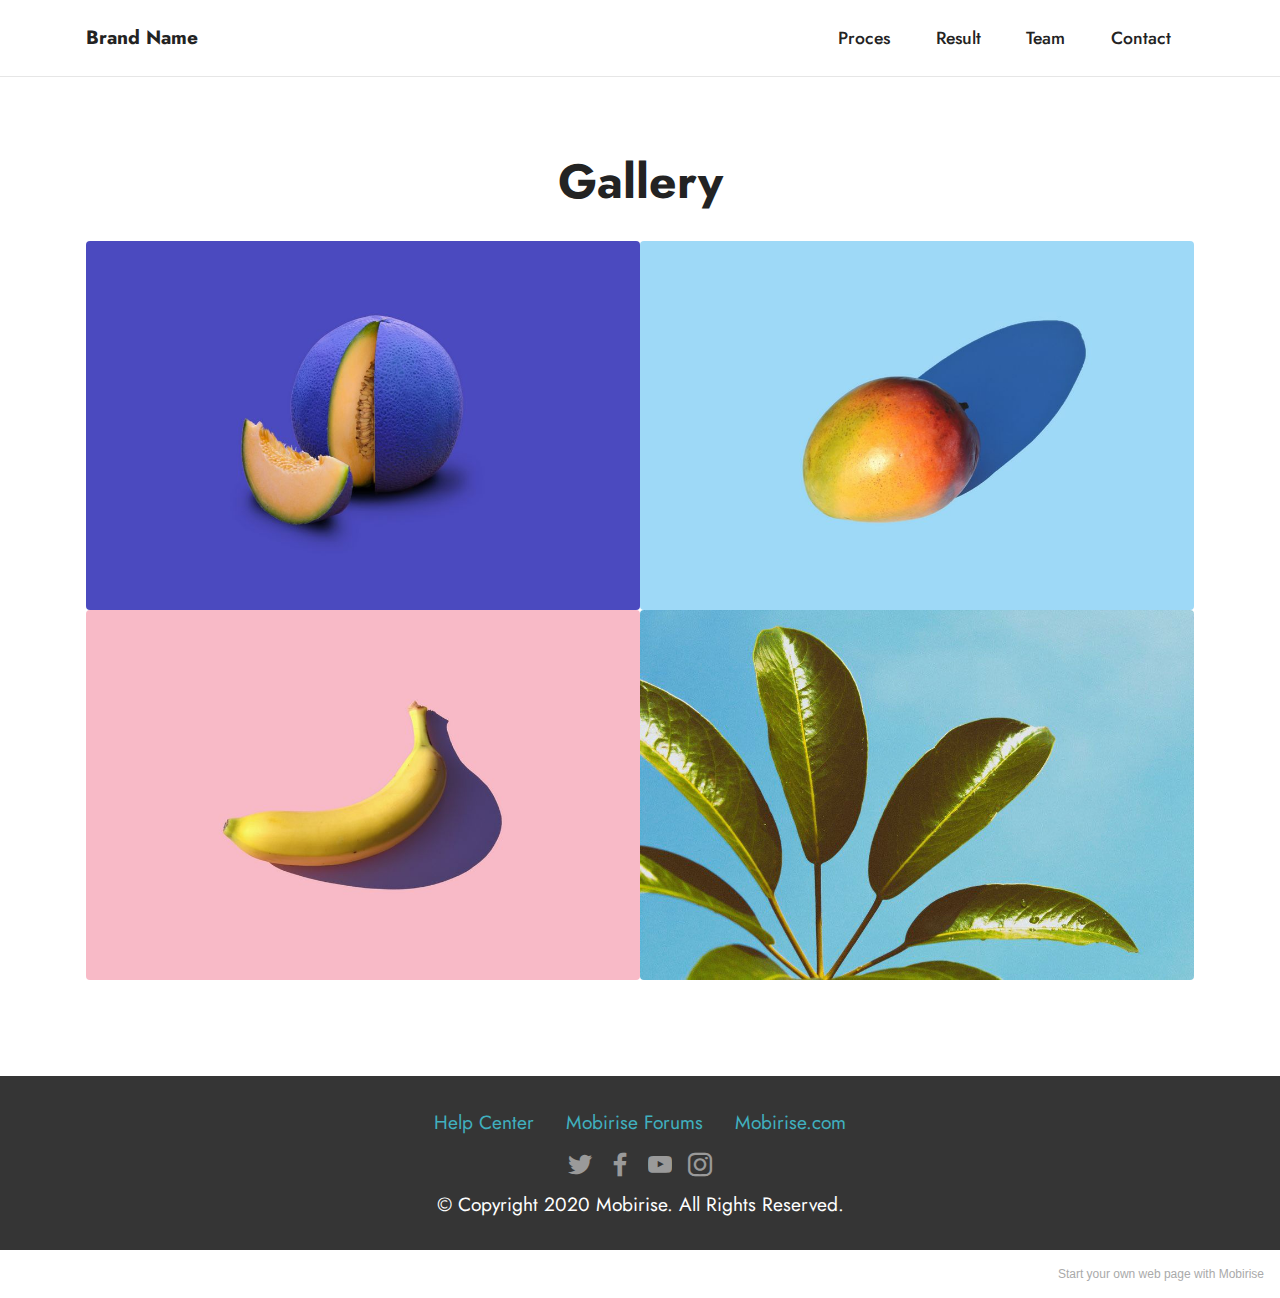
==== commit 126e5b70: "Add files via upload" ====
--- a/page1.html
+++ b/page1.html
@@ -43,7 +43,7 @@
                 </div>
             </button>
             <div class="collapse navbar-collapse" id="navbarSupportedContent">
-                <ul class="navbar-nav nav-dropdown nav-right" data-app-modern-menu="true"><li class="nav-item"><a class="nav-link link text-black display-4" href="https://mobirise.com">Proces</a></li><li class="nav-item"><a class="nav-link link text-black text-primary display-4" href="page1.html">Result</a></li>
+                <ul class="navbar-nav nav-dropdown nav-right" data-app-modern-menu="true"><li class="nav-item"><a class="nav-link link text-black text-primary display-4" href="index.html">Proces</a></li><li class="nav-item"><a class="nav-link link text-black text-primary display-4" href="page1.html">Result</a></li>
                     <li class="nav-item"><a class="nav-link link text-black text-primary display-4" href="page2.html">
                             Team</a></li><li class="nav-item"><a class="nav-link link text-black text-primary display-4" href="page3.html">
                             Contact</a></li></ul>
@@ -155,7 +155,7 @@
             </div>
         </div>
     </div>
-</section><section style="background-color: #fff; font-family: -apple-system, BlinkMacSystemFont, 'Segoe UI', 'Roboto', 'Helvetica Neue', Arial, sans-serif; color:#aaa; font-size:12px; padding: 0; align-items: center; display: flex;"><a href="https://mobirise.site/i" style="flex: 1 1; height: 3rem; padding-left: 1rem;"></a><p style="flex: 0 0 auto; margin:0; padding-right:1rem;">Mobirise web maker - <a href="https://mobirise.site/n" style="color:#aaa;">Click here</a></p></section><script src="assets/web/assets/jquery/jquery.min.js"></script>  <script src="assets/popper/popper.min.js"></script>  <script src="assets/tether/tether.min.js"></script>  <script src="assets/bootstrap/js/bootstrap.min.js"></script>  <script src="assets/smoothscroll/smooth-scroll.js"></script>  <script src="assets/dropdown/js/nav-dropdown.js"></script>  <script src="assets/dropdown/js/navbar-dropdown.js"></script>  <script src="assets/touchswipe/jquery.touch-swipe.min.js"></script>  <script src="assets/theme/js/script.js"></script>  
+</section><section style="background-color: #fff; font-family: -apple-system, BlinkMacSystemFont, 'Segoe UI', 'Roboto', 'Helvetica Neue', Arial, sans-serif; color:#aaa; font-size:12px; padding: 0; align-items: center; display: flex;"><a href="https://mobirise.site/l" style="flex: 1 1; height: 3rem; padding-left: 1rem;"></a><p style="flex: 0 0 auto; margin:0; padding-right:1rem;">Start your own <a href="https://mobirise.site/y" style="color:#aaa;">web page</a> with Mobirise</p></section><script src="assets/web/assets/jquery/jquery.min.js"></script>  <script src="assets/popper/popper.min.js"></script>  <script src="assets/tether/tether.min.js"></script>  <script src="assets/bootstrap/js/bootstrap.min.js"></script>  <script src="assets/smoothscroll/smooth-scroll.js"></script>  <script src="assets/dropdown/js/nav-dropdown.js"></script>  <script src="assets/dropdown/js/navbar-dropdown.js"></script>  <script src="assets/touchswipe/jquery.touch-swipe.min.js"></script>  <script src="assets/theme/js/script.js"></script>  
   
   
 </body>
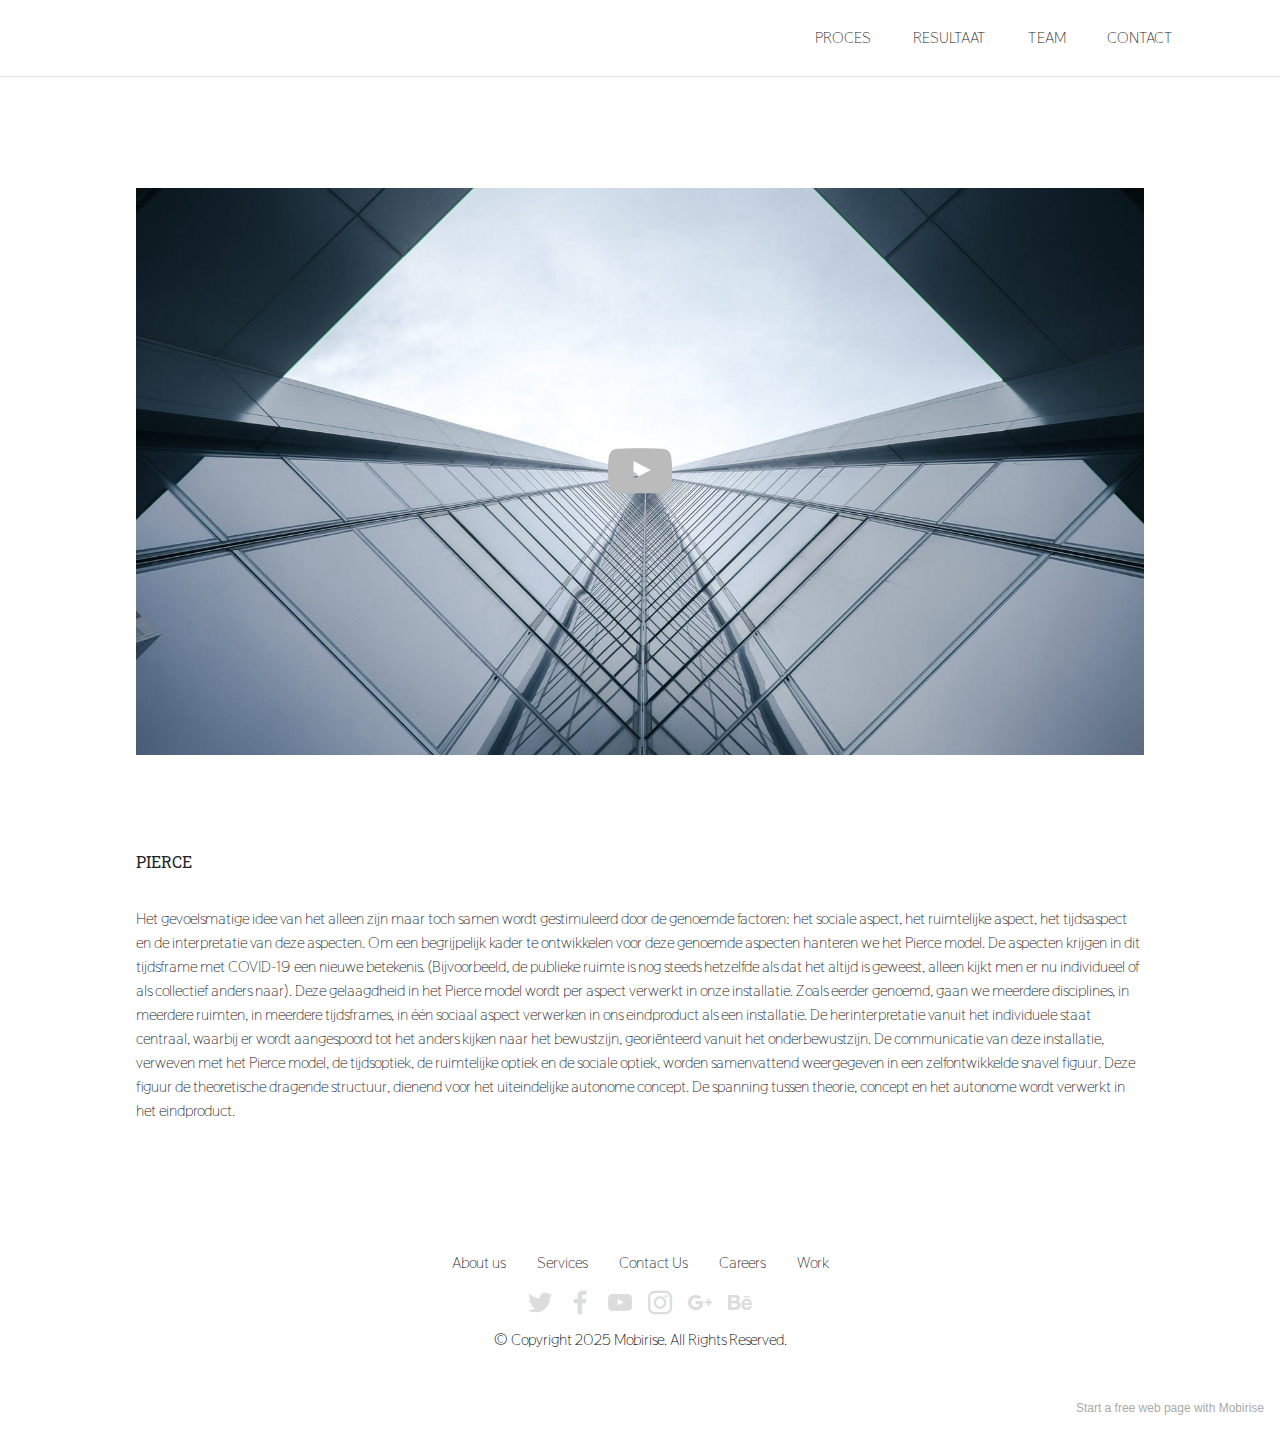
==== commit d14c73ee: "Add files via upload" ====
--- a/page1.html
+++ b/page1.html
@@ -10,7 +10,8 @@
   <meta name="description" content="">
   
   
-  <title>Result</title>
+  <title>Resultaat</title>
+  <link rel="stylesheet" href="assets/web/assets/mobirise-icons2/mobirise2.css">
   <link rel="stylesheet" href="assets/tether/tether.min.css">
   <link rel="stylesheet" href="assets/bootstrap/css/bootstrap.min.css">
   <link rel="stylesheet" href="assets/bootstrap/css/bootstrap-grid.min.css">
@@ -32,7 +33,7 @@
         <div class="container">
             <div class="navbar-brand">
                 
-                <span class="navbar-caption-wrap"><a class="navbar-caption text-black display-7" href="https://mobiri.se">Brand Name</a></span>
+                <span class="navbar-caption-wrap"><a class="navbar-caption text-black display-7" href="https://mobiri.se"></a></span>
             </div>
             <button class="navbar-toggler" type="button" data-toggle="collapse" data-target="#navbarSupportedContent" aria-controls="navbarNavAltMarkup" aria-expanded="false" aria-label="Toggle navigation">
                 <div class="hamburger">
@@ -43,10 +44,10 @@
                 </div>
             </button>
             <div class="collapse navbar-collapse" id="navbarSupportedContent">
-                <ul class="navbar-nav nav-dropdown nav-right" data-app-modern-menu="true"><li class="nav-item"><a class="nav-link link text-black text-primary display-4" href="index.html">Proces</a></li><li class="nav-item"><a class="nav-link link text-black text-primary display-4" href="page1.html">Result</a></li>
+                <ul class="navbar-nav nav-dropdown nav-right" data-app-modern-menu="true"><li class="nav-item"><a class="nav-link link text-black text-primary display-4" href="index.html">PROCES</a></li><li class="nav-item"><a class="nav-link link text-black text-primary display-4" href="page1.html">RESULTAAT</a></li>
                     <li class="nav-item"><a class="nav-link link text-black text-primary display-4" href="page2.html">
-                            Team</a></li><li class="nav-item"><a class="nav-link link text-black text-primary display-4" href="page3.html">
-                            Contact</a></li></ul>
+                            TEAM</a></li><li class="nav-item"><a class="nav-link link text-black text-primary display-4" href="page3.html">
+                            CONTACT</a></li></ul>
                 
                 
             </div>
@@ -55,57 +56,73 @@
 
 </section>
 
-<section class="gallery1 cid-sgTMF031Yp" id="gallery1-v">
+<section class="video1 cid-shsTP2Rd96" id="video1-10">
     
     
-    <div class="container">
+    <div class="align-center container-fluid">
         <div class="mbr-section-head">
-            <h4 class="mbr-section-title mbr-fonts-style align-center mb-0 display-2">
-                <strong>Gallery</strong></h4>
+            
             
         </div>
-        <div class="row mt-4">
-            <div class="item features-image сol-12 col-md-6 col-lg-6">
-                <div class="item-wrapper">
-                    <div class="item-img">
-                        <img src="assets/images/features1.jpg">
+        <div class="row justify-content-center mt-4">
+            <div class="col-12 col-lg-10">
+                <div class="box">
+                    <div class="mbr-media show-modal align-center" data-modal=".modalWindow">
+                        <img src="assets/images/mbr-1920x1280.jpeg" alt="Mobirise">
+                        <div class="icon-wrap">
+                            <a class="text-primary" href="#"><span class="mbr-iconfont socicon-youtube socicon"></span></a>
+                        </div>
                     </div>
-                    
-                    
                 </div>
             </div>
-            <div class="item features-image сol-12 col-md-6 col-lg-6">
-                <div class="item-wrapper">
-                    <div class="item-img">
-                        <img src="assets/images/features2.jpg">
+        </div>
+    </div>
+    <div>
+        <div class="modalWindow" style="display: none;">
+            <div class="modalWindow-container">
+                <div class="modalWindow-video-container">
+                    <div class="modalWindow-video">
+                        <iframe width="100%" height="100%" frameborder="0" allowfullscreen="1" data-src="https://www.youtube.com/watch?v=VA8PzkQa8d8"></iframe>
                     </div>
-                    
-                    
-                </div>
-            </div>
-            <div class="item features-image сol-12 col-md-6 col-lg-6">
-                <div class="item-wrapper">
-                    <div class="item-img">
-                        <img src="assets/images/features3.jpg">
-                    </div>
-                    
-                    
-                </div>
-            </div>
-            <div class="item features-image сol-12 col-md-6 col-lg-6">
-                <div class="item-wrapper">
-                    <div class="item-img">
-                        <img src="assets/images/features4.jpg" alt="" title="">
-                    </div>
-                    
-                    
+                    <a class="close" role="button" data-dismiss="modal">
+                        <span aria-hidden="true" class="mbr-iconfont mobi-mbri-close mobi-mbri closeModal"></span>
+                        <span class="sr-only">Close</span>
+                    </a>
                 </div>
             </div>
         </div>
     </div>
 </section>
 
-<section class="footer3 cid-s48P1Icc8J" once="footers" id="footer3-m">
+<section class="content5 cid-shsTXnagTq" id="content5-11">
+    
+    <div class="container-fluid">
+        <div class="row justify-content-center">
+            <div class="col-md-12 col-lg-10">
+                
+                <h4 class="mbr-section-subtitle mbr-fonts-style mb-4 display-5">PIERCE</h4>
+                <p class="mbr-text mbr-fonts-style display-7">
+                    Het gevoelsmatige idee van het alleen zijn maar toch samen wordt gestimuleerd door de
+genoemde factoren: het sociale aspect, het ruimtelijke aspect, het tijdsaspect en de interpretatie
+van deze aspecten. Om een begrijpelijk kader te ontwikkelen voor deze genoemde aspecten
+hanteren we het Pierce model. De aspecten krijgen in dit tijdsframe met COVID-19 een nieuwe
+betekenis. (Bijvoorbeeld, de publieke ruimte is nog steeds hetzelfde als dat het altijd is geweest,
+alleen kijkt men er nu individueel of als collectief anders naar). Deze gelaagdheid in het Pierce
+model wordt per aspect verwerkt in onze installatie. Zoals eerder genoemd, gaan we meerdere
+disciplines, in meerdere ruimten, in meerdere tijdsframes, in één sociaal aspect verwerken in
+ons eindproduct als een installatie.
+De herinterpretatie vanuit het individuele staat centraal, waarbij er wordt aangespoord tot het
+anders kijken naar het bewustzijn, georiënteerd vanuit het onderbewustzijn. De communicatie
+van deze installatie, verweven met het Pierce model, de tijdsoptiek, de ruimtelijke optiek en de
+sociale optiek, worden samenvattend weergegeven in een zelfontwikkelde snavel figuur. Deze
+figuur de theoretische dragende structuur, dienend voor het uiteindelijke autonome concept.
+De spanning tussen theorie, concept en het autonome wordt verwerkt in het eindproduct.</p>
+            </div>
+        </div>
+    </div>
+</section>
+
+<section class="footer3 cid-shsTnhkzP0" once="footers" id="footer3-x">
 
     
 
@@ -120,7 +137,17 @@
                     
                     
                     
-                <li class="foot-menu-item mbr-fonts-style display-7"><a href="https://mobirise.com/help/" class="text-success">Help Center</a></li><li class="foot-menu-item mbr-fonts-style display-7"><a href="http://forums.mobirise.com/" class="text-success">Mobirise Forums</a></li><li class="foot-menu-item mbr-fonts-style display-7"><a href="https://mobirise.com/" class="text-success">Mobirise.com</a></li></ul>
+                <li class="foot-menu-item mbr-fonts-style display-7">
+                        <a class="text-black" href="#" target="_blank">About us</a>
+                    </li><li class="foot-menu-item mbr-fonts-style display-7">
+                        <a class="text-black" href="#" target="_blank">Services</a>
+                    </li><li class="foot-menu-item mbr-fonts-style display-7">
+                        <a class="text-black" href="#" target="_blank">Contact Us</a>
+                    </li><li class="foot-menu-item mbr-fonts-style display-7">
+                        <a class="text-black" href="#" target="_blank">Careers</a>
+                    </li><li class="foot-menu-item mbr-fonts-style display-7">
+                        <a class="text-black" href="#" target="_blank">Work</a>
+                    </li></ul>
             </div>
             <div class="row social-row">
                 <div class="social-list align-right pb-2">
@@ -132,30 +159,38 @@
                     
                 <div class="soc-item">
                         <a href="https://twitter.com/mobirise" target="_blank">
-                            <span class="socicon-twitter socicon mbr-iconfont mbr-iconfont-social"></span>
+                            <span class="mbr-iconfont mbr-iconfont-social socicon-twitter socicon" style="color: rgb(187, 187, 187); fill: rgb(187, 187, 187);"></span>
                         </a>
                     </div><div class="soc-item">
                         <a href="https://www.facebook.com/pages/Mobirise/1616226671953247" target="_blank">
-                            <span class="socicon-facebook socicon mbr-iconfont mbr-iconfont-social"></span>
+                            <span class="mbr-iconfont mbr-iconfont-social socicon-facebook socicon" style="color: rgb(187, 187, 187); fill: rgb(187, 187, 187);"></span>
                         </a>
                     </div><div class="soc-item">
                         <a href="https://www.youtube.com/c/mobirise" target="_blank">
-                            <span class="socicon-youtube socicon mbr-iconfont mbr-iconfont-social"></span>
+                            <span class="mbr-iconfont mbr-iconfont-social socicon-youtube socicon" style="color: rgb(187, 187, 187); fill: rgb(187, 187, 187);"></span>
                         </a>
                     </div><div class="soc-item">
                         <a href="https://instagram.com/mobirise" target="_blank">
-                            <span class="mbr-iconfont mbr-iconfont-social socicon-instagram socicon"></span>
+                            <span class="mbr-iconfont mbr-iconfont-social socicon-instagram socicon" style="color: rgb(187, 187, 187); fill: rgb(187, 187, 187);"></span>
+                        </a>
+                    </div><div class="soc-item">
+                        <a href="https://plus.google.com/u/0/+Mobirise" target="_blank">
+                            <span class="mbr-iconfont mbr-iconfont-social socicon-googleplus socicon" style="color: rgb(187, 187, 187); fill: rgb(187, 187, 187);"></span>
+                        </a>
+                    </div><div class="soc-item">
+                        <a href="https://www.behance.net/Mobirise" target="_blank">
+                            <span class="mbr-iconfont mbr-iconfont-social socicon-behance socicon" style="color: rgb(187, 187, 187); fill: rgb(187, 187, 187);"></span>
                         </a>
                     </div></div>
             </div>
             <div class="row row-copirayt">
                 <p class="mbr-text mb-0 mbr-fonts-style mbr-white align-center display-7">
-                    © Copyright 2020 Mobirise. All Rights Reserved.
+                    © Copyright 2025 Mobirise. All Rights Reserved.
                 </p>
             </div>
         </div>
     </div>
-</section><section style="background-color: #fff; font-family: -apple-system, BlinkMacSystemFont, 'Segoe UI', 'Roboto', 'Helvetica Neue', Arial, sans-serif; color:#aaa; font-size:12px; padding: 0; align-items: center; display: flex;"><a href="https://mobirise.site/l" style="flex: 1 1; height: 3rem; padding-left: 1rem;"></a><p style="flex: 0 0 auto; margin:0; padding-right:1rem;">Start your own <a href="https://mobirise.site/y" style="color:#aaa;">web page</a> with Mobirise</p></section><script src="assets/web/assets/jquery/jquery.min.js"></script>  <script src="assets/popper/popper.min.js"></script>  <script src="assets/tether/tether.min.js"></script>  <script src="assets/bootstrap/js/bootstrap.min.js"></script>  <script src="assets/smoothscroll/smooth-scroll.js"></script>  <script src="assets/dropdown/js/nav-dropdown.js"></script>  <script src="assets/dropdown/js/navbar-dropdown.js"></script>  <script src="assets/touchswipe/jquery.touch-swipe.min.js"></script>  <script src="assets/theme/js/script.js"></script>  
+</section><section style="background-color: #fff; font-family: -apple-system, BlinkMacSystemFont, 'Segoe UI', 'Roboto', 'Helvetica Neue', Arial, sans-serif; color:#aaa; font-size:12px; padding: 0; align-items: center; display: flex;"><a href="https://mobirise.site/o" style="flex: 1 1; height: 3rem; padding-left: 1rem;"></a><p style="flex: 0 0 auto; margin:0; padding-right:1rem;">Start a free <a href="https://mobirise.site/y" style="color:#aaa;">web page</a> with Mobirise</p></section><script src="assets/web/assets/jquery/jquery.min.js"></script>  <script src="assets/popper/popper.min.js"></script>  <script src="assets/tether/tether.min.js"></script>  <script src="assets/bootstrap/js/bootstrap.min.js"></script>  <script src="assets/smoothscroll/smooth-scroll.js"></script>  <script src="assets/dropdown/js/nav-dropdown.js"></script>  <script src="assets/dropdown/js/navbar-dropdown.js"></script>  <script src="assets/touchswipe/jquery.touch-swipe.min.js"></script>  <script src="assets/playervimeo/vimeo_player.js"></script>  <script src="assets/theme/js/script.js"></script>  
   
   
 </body>
--- a/assets/web/assets/mobirise-icons2/mobirise2.css
+++ b/assets/web/assets/mobirise-icons2/mobirise2.css
@@ -0,0 +1,498 @@
+@font-face {
+  font-family: 'Moririse2';
+  font-display: swap;
+  src:  url('mobirise2.eot?f2bix4');
+  src:  url('mobirise2.eot?f2bix4#iefix') format('embedded-opentype'),
+    url('mobirise2.ttf?f2bix4') format('truetype'),
+    url('mobirise2.woff?f2bix4') format('woff'),
+    url('mobirise2.svg?f2bix4#mobirise2') format('svg');
+  font-weight: normal;
+  font-style: normal;
+}
+
+[class^="mobi-"], [class*=" mobi-"] {
+  /* use !important to prevent issues with browser extensions that change fonts */
+  font-family: 'Moririse2' !important;
+  speak: none;
+  font-style: normal;
+  font-weight: normal;
+  font-variant: normal;
+  text-transform: none;
+  line-height: 1;
+
+  /* Better Font Rendering =========== */
+  -webkit-font-smoothing: antialiased;
+  -moz-osx-font-smoothing: grayscale;
+}
+
+.mobi-mbri-add-submenu:before {
+  content: "\e900";
+}
+.mobi-mbri-alert:before {
+  content: "\e901";
+}
+.mobi-mbri-align-center:before {
+  content: "\e902";
+}
+.mobi-mbri-align-justify:before {
+  content: "\e903";
+}
+.mobi-mbri-align-left:before {
+  content: "\e904";
+}
+.mobi-mbri-align-right:before {
+  content: "\e905";
+}
+.mobi-mbri-android:before {
+  content: "\e906";
+}
+.mobi-mbri-apple:before {
+  content: "\e907";
+}
+.mobi-mbri-arrow-down:before {
+  content: "\e908";
+}
+.mobi-mbri-arrow-next:before {
+  content: "\e909";
+}
+.mobi-mbri-arrow-prev:before {
+  content: "\e90a";
+}
+.mobi-mbri-arrow-up:before {
+  content: "\e90b";
+}
+.mobi-mbri-bold:before {
+  content: "\e90c";
+}
+.mobi-mbri-bookmark:before {
+  content: "\e90d";
+}
+.mobi-mbri-bootstrap:before {
+  content: "\e90e";
+}
+.mobi-mbri-briefcase:before {
+  content: "\e90f";
+}
+.mobi-mbri-browse:before {
+  content: "\e910";
+}
+.mobi-mbri-bulleted-list:before {
+  content: "\e911";
+}
+.mobi-mbri-calendar:before {
+  content: "\e912";
+}
+.mobi-mbri-camera:before {
+  content: "\e913";
+}
+.mobi-mbri-cart-add:before {
+  content: "\e914";
+}
+.mobi-mbri-cart-full:before {
+  content: "\e915";
+}
+.mobi-mbri-cash:before {
+  content: "\e916";
+}
+.mobi-mbri-change-style:before {
+  content: "\e917";
+}
+.mobi-mbri-chat:before {
+  content: "\e918";
+}
+.mobi-mbri-clock:before {
+  content: "\e919";
+}
+.mobi-mbri-close:before {
+  content: "\e91a";
+}
+.mobi-mbri-cloud:before {
+  content: "\e91b";
+}
+.mobi-mbri-code:before {
+  content: "\e91c";
+}
+.mobi-mbri-contact-form:before {
+  content: "\e91d";
+}
+.mobi-mbri-credit-card:before {
+  content: "\e91e";
+}
+.mobi-mbri-cursor-click:before {
+  content: "\e91f";
+}
+.mobi-mbri-cust-feedback:before {
+  content: "\e920";
+}
+.mobi-mbri-database:before {
+  content: "\e921";
+}
+.mobi-mbri-delivery:before {
+  content: "\e922";
+}
+.mobi-mbri-desktop:before {
+  content: "\e923";
+}
+.mobi-mbri-devices:before {
+  content: "\e924";
+}
+.mobi-mbri-down:before {
+  content: "\e925";
+}
+.mobi-mbri-download-2:before {
+  content: "\e926";
+}
+.mobi-mbri-download:before {
+  content: "\e927";
+}
+.mobi-mbri-drag-n-drop-2:before {
+  content: "\e928";
+}
+.mobi-mbri-drag-n-drop:before {
+  content: "\e929";
+}
+.mobi-mbri-edit-2:before {
+  content: "\e92a";
+}
+.mobi-mbri-edit:before {
+  content: "\e92b";
+}
+.mobi-mbri-error:before {
+  content: "\e92c";
+}
+.mobi-mbri-extension:before {
+  content: "\e92d";
+}
+.mobi-mbri-features:before {
+  content: "\e92e";
+}
+.mobi-mbri-file:before {
+  content: "\e92f";
+}
+.mobi-mbri-flag:before {
+  content: "\e930";
+}
+.mobi-mbri-folder:before {
+  content: "\e931";
+}
+.mobi-mbri-gift:before {
+  content: "\e932";
+}
+.mobi-mbri-github:before {
+  content: "\e933";
+}
+.mobi-mbri-globe-2:before {
+  content: "\e934";
+}
+.mobi-mbri-globe:before {
+  content: "\e935";
+}
+.mobi-mbri-growing-chart:before {
+  content: "\e936";
+}
+.mobi-mbri-hearth:before {
+  content: "\e937";
+}
+.mobi-mbri-help:before {
+  content: "\e938";
+}
+.mobi-mbri-home:before {
+  content: "\e939";
+}
+.mobi-mbri-hot-cup:before {
+  content: "\e93a";
+}
+.mobi-mbri-idea:before {
+  content: "\e93b";
+}
+.mobi-mbri-image-gallery:before {
+  content: "\e93c";
+}
+.mobi-mbri-image-slider:before {
+  content: "\e93d";
+}
+.mobi-mbri-info:before {
+  content: "\e93e";
+}
+.mobi-mbri-italic:before {
+  content: "\e93f";
+}
+.mobi-mbri-key:before {
+  content: "\e940";
+}
+.mobi-mbri-laptop:before {
+  content: "\e941";
+}
+.mobi-mbri-layers:before {
+  content: "\e942";
+}
+.mobi-mbri-left-right:before {
+  content: "\e943";
+}
+.mobi-mbri-left:before {
+  content: "\e944";
+}
+.mobi-mbri-letter:before {
+  content: "\e945";
+}
+.mobi-mbri-like:before {
+  content: "\e946";
+}
+.mobi-mbri-link:before {
+  content: "\e947";
+}
+.mobi-mbri-lock:before {
+  content: "\e948";
+}
+.mobi-mbri-login:before {
+  content: "\e949";
+}
+.mobi-mbri-logout:before {
+  content: "\e94a";
+}
+.mobi-mbri-magic-stick:before {
+  content: "\e94b";
+}
+.mobi-mbri-map-pin:before {
+  content: "\e94c";
+}
+.mobi-mbri-menu:before {
+  content: "\e94d";
+}
+.mobi-mbri-mobile-2:before {
+  content: "\e94e";
+}
+.mobi-mbri-mobile-horizontal:before {
+  content: "\e94f";
+}
+.mobi-mbri-mobile:before {
+  content: "\e950";
+}
+.mobi-mbri-mobirise:before {
+  content: "\e951";
+}
+.mobi-mbri-more-horizontal:before {
+  content: "\e952";
+}
+.mobi-mbri-more-vertical:before {
+  content: "\e953";
+}
+.mobi-mbri-music:before {
+  content: "\e954";
+}
+.mobi-mbri-new-file:before {
+  content: "\e955";
+}
+.mobi-mbri-numbered-list:before {
+  content: "\e956";
+}
+.mobi-mbri-opened-folder:before {
+  content: "\e957";
+}
+.mobi-mbri-pages:before {
+  content: "\e958";
+}
+.mobi-mbri-paper-plane:before {
+  content: "\e959";
+}
+.mobi-mbri-paperclip:before {
+  content: "\e95a";
+}
+.mobi-mbri-phone:before {
+  content: "\e95b";
+}
+.mobi-mbri-photo:before {
+  content: "\e95c";
+}
+.mobi-mbri-photos:before {
+  content: "\e95d";
+}
+.mobi-mbri-pin:before {
+  content: "\e95e";
+}
+.mobi-mbri-play:before {
+  content: "\e95f";
+}
+.mobi-mbri-plus:before {
+  content: "\e960";
+}
+.mobi-mbri-preview:before {
+  content: "\e961";
+}
+.mobi-mbri-print:before {
+  content: "\e962";
+}
+.mobi-mbri-protect:before {
+  content: "\e963";
+}
+.mobi-mbri-question:before {
+  content: "\e964";
+}
+.mobi-mbri-quote-left:before {
+  content: "\e965";
+}
+.mobi-mbri-quote-right:before {
+  content: "\e966";
+}
+.mobi-mbri-redo:before {
+  content: "\e967";
+}
+.mobi-mbri-refresh:before {
+  content: "\e968";
+}
+.mobi-mbri-responsive-2:before {
+  content: "\e969";
+}
+.mobi-mbri-responsive:before {
+  content: "\e96a";
+}
+.mobi-mbri-right:before {
+  content: "\e96b";
+}
+.mobi-mbri-rocket:before {
+  content: "\e96c";
+}
+.mobi-mbri-sad-face:before {
+  content: "\e96d";
+}
+.mobi-mbri-sale:before {
+  content: "\e96e";
+}
+.mobi-mbri-save:before {
+  content: "\e96f";
+}
+.mobi-mbri-search:before {
+  content: "\e970";
+}
+.mobi-mbri-setting-2:before {
+  content: "\e971";
+}
+.mobi-mbri-setting-3:before {
+  content: "\e972";
+}
+.mobi-mbri-setting:before {
+  content: "\e973";
+}
+.mobi-mbri-share:before {
+  content: "\e974";
+}
+.mobi-mbri-shopping-bag:before {
+  content: "\e975";
+}
+.mobi-mbri-shopping-basket:before {
+  content: "\e976";
+}
+.mobi-mbri-shopping-cart:before {
+  content: "\e977";
+}
+.mobi-mbri-sites:before {
+  content: "\e978";
+}
+.mobi-mbri-smile-face:before {
+  content: "\e979";
+}
+.mobi-mbri-speed:before {
+  content: "\e97a";
+}
+.mobi-mbri-star:before {
+  content: "\e97b";
+}
+.mobi-mbri-success:before {
+  content: "\e97c";
+}
+.mobi-mbri-sun:before {
+  content: "\e97d";
+}
+.mobi-mbri-sun2:before {
+  content: "\e97e";
+}
+.mobi-mbri-tablet-vertical:before {
+  content: "\e97f";
+}
+.mobi-mbri-tablet:before {
+  content: "\e980";
+}
+.mobi-mbri-target:before {
+  content: "\e981";
+}
+.mobi-mbri-timer:before {
+  content: "\e982";
+}
+.mobi-mbri-to-ftp:before {
+  content: "\e983";
+}
+.mobi-mbri-to-local-drive:before {
+  content: "\e984";
+}
+.mobi-mbri-touch-swipe:before {
+  content: "\e985";
+}
+.mobi-mbri-touch:before {
+  content: "\e986";
+}
+.mobi-mbri-trash:before {
+  content: "\e987";
+}
+.mobi-mbri-underline:before {
+  content: "\e988";
+}
+.mobi-mbri-undo:before {
+  content: "\e989";
+}
+.mobi-mbri-unlink:before {
+  content: "\e98a";
+}
+.mobi-mbri-unlock:before {
+  content: "\e98b";
+}
+.mobi-mbri-up-down:before {
+  content: "\e98c";
+}
+.mobi-mbri-up:before {
+  content: "\e98d";
+}
+.mobi-mbri-update:before {
+  content: "\e98e";
+}
+.mobi-mbri-upload-2:before {
+  content: "\e98f";
+}
+.mobi-mbri-upload:before {
+  content: "\e990";
+}
+.mobi-mbri-user-2:before {
+  content: "\e991";
+}
+.mobi-mbri-user:before {
+  content: "\e992";
+}
+.mobi-mbri-users:before {
+  content: "\e993";
+}
+.mobi-mbri-video-play:before {
+  content: "\e994";
+}
+.mobi-mbri-video:before {
+  content: "\e995";
+}
+.mobi-mbri-watch:before {
+  content: "\e996";
+}
+.mobi-mbri-website-theme-2:before {
+  content: "\e997";
+}
+.mobi-mbri-website-theme:before {
+  content: "\e998";
+}
+.mobi-mbri-wifi:before {
+  content: "\e999";
+}
+.mobi-mbri-windows:before {
+  content: "\e99a";
+}
+.mobi-mbri-zoom-in:before {
+  content: "\e99b";
+}
+.mobi-mbri-zoom-out:before {
+  content: "\e99c";
+}
--- a/assets/mobirise/css/mbr-additional.css
+++ b/assets/mobirise/css/mbr-additional.css
@@ -1,4 +1,5 @@
-@import url(https://fonts.googleapis.com/css?family=Jost:100,200,300,400,500,600,700,800,900,100i,200i,300i,400i,500i,600i,700i,800i,900i&display=swap);
+@import url(https://fonts.googleapis.com/css?family=Battambang:400,700&display=swap);
+@import url(https://fonts.googleapis.com/css?family=Thasadith:400,400i,700,700i&display=swap);
 
 
 
@@ -8,15 +9,15 @@
   font-family: IBM Plex Sans;
 }
 .display-1 {
-  font-family: 'Jost', sans-serif;
-  font-size: 4.6rem;
+  font-family: 'Battambang', display;
+  font-size: 1.4rem;
   line-height: 1.1;
 }
 .display-1 > .mbr-iconfont {
-  font-size: 5.75rem;
+  font-size: 1.75rem;
 }
 .display-2 {
-  font-family: 'Jost', sans-serif;
+  font-family: 'Battambang', display;
   font-size: 3rem;
   line-height: 1.1;
 }
@@ -24,28 +25,28 @@
   font-size: 3.75rem;
 }
 .display-4 {
-  font-family: 'Jost', sans-serif;
-  font-size: 1.1rem;
+  font-family: 'Thasadith', sans-serif;
+  font-size: 1rem;
   line-height: 1.5;
 }
 .display-4 > .mbr-iconfont {
-  font-size: 1.375rem;
+  font-size: 1.25rem;
 }
 .display-5 {
-  font-family: 'Jost', sans-serif;
-  font-size: 2.2rem;
+  font-family: 'Battambang', display;
+  font-size: 1rem;
   line-height: 1.5;
 }
 .display-5 > .mbr-iconfont {
-  font-size: 2.75rem;
+  font-size: 1.25rem;
 }
 .display-7 {
-  font-family: 'Jost', sans-serif;
-  font-size: 1.2rem;
+  font-family: 'Thasadith', sans-serif;
+  font-size: 1rem;
   line-height: 1.5;
 }
 .display-7 > .mbr-iconfont {
-  font-size: 1.5rem;
+  font-size: 1.25rem;
 }
 /* ---- Fluid typography for mobile devices ---- */
 /* 1.4 - font scale ratio ( bootstrap == 1.42857 ) */
@@ -54,14 +55,14 @@
 /* 0.65 - min scale variable, may vary */
 @media (max-width: 992px) {
   .display-1 {
-    font-size: 3.68rem;
+    font-size: 1.12rem;
   }
 }
 @media (max-width: 768px) {
   .display-1 {
-    font-size: 3.22rem;
-    font-size: calc( 2.26rem + (4.6 - 2.26) * ((100vw - 20rem) / (48 - 20)));
-    line-height: calc( 1.1 * (2.26rem + (4.6 - 2.26) * ((100vw - 20rem) / (48 - 20))));
+    font-size: 0.98rem;
+    font-size: calc( 1.14rem + (1.4 - 1.14) * ((100vw - 20rem) / (48 - 20)));
+    line-height: calc( 1.1 * (1.14rem + (1.4 - 1.14) * ((100vw - 20rem) / (48 - 20))));
   }
   .display-2 {
     font-size: 2.4rem;
@@ -69,19 +70,19 @@
     line-height: calc( 1.3 * (1.7rem + (3 - 1.7) * ((100vw - 20rem) / (48 - 20))));
   }
   .display-4 {
-    font-size: 0.88rem;
-    font-size: calc( 1.0350000000000001rem + (1.1 - 1.0350000000000001) * ((100vw - 20rem) / (48 - 20)));
-    line-height: calc( 1.4 * (1.0350000000000001rem + (1.1 - 1.0350000000000001) * ((100vw - 20rem) / (48 - 20))));
+    font-size: 0.8rem;
+    font-size: calc( 1rem + (1 - 1) * ((100vw - 20rem) / (48 - 20)));
+    line-height: calc( 1.4 * (1rem + (1 - 1) * ((100vw - 20rem) / (48 - 20))));
   }
   .display-5 {
-    font-size: 1.76rem;
-    font-size: calc( 1.42rem + (2.2 - 1.42) * ((100vw - 20rem) / (48 - 20)));
-    line-height: calc( 1.4 * (1.42rem + (2.2 - 1.42) * ((100vw - 20rem) / (48 - 20))));
+    font-size: 0.8rem;
+    font-size: calc( 1rem + (1 - 1) * ((100vw - 20rem) / (48 - 20)));
+    line-height: calc( 1.4 * (1rem + (1 - 1) * ((100vw - 20rem) / (48 - 20))));
   }
   .display-7 {
-    font-size: 0.96rem;
-    font-size: calc( 1.07rem + (1.2 - 1.07) * ((100vw - 20rem) / (48 - 20)));
-    line-height: calc( 1.4 * (1.07rem + (1.2 - 1.07) * ((100vw - 20rem) / (48 - 20))));
+    font-size: 0.8rem;
+    font-size: calc( 1rem + (1 - 1) * ((100vw - 20rem) / (48 - 20)));
+    line-height: calc( 1.4 * (1rem + (1 - 1) * ((100vw - 20rem) / (48 - 20))));
   }
 }
 /* Buttons */
@@ -102,7 +103,7 @@
   border-radius: 4px;
 }
 .bg-primary {
-  background-color: #6592e6 !important;
+  background-color: #bbbbbb !important;
 }
 .bg-success {
   background-color: #40b0bf !important;
@@ -118,8 +119,8 @@
 }
 .btn-primary,
 .btn-primary:active {
-  background-color: #6592e6 !important;
-  border-color: #6592e6 !important;
+  background-color: #bbbbbb !important;
+  border-color: #bbbbbb !important;
   color: #ffffff !important;
   box-shadow: 0 2px 2px 0 rgba(0, 0, 0, 0.2);
 }
@@ -128,15 +129,15 @@
 .btn-primary.focus,
 .btn-primary.active {
   color: #ffffff !important;
-  background-color: #2260d2 !important;
-  border-color: #2260d2 !important;
+  background-color: #909090 !important;
+  border-color: #909090 !important;
   box-shadow: 0 2px 5px 0 rgba(0, 0, 0, 0.2);
 }
 .btn-primary.disabled,
 .btn-primary:disabled {
   color: #ffffff !important;
-  background-color: #2260d2 !important;
-  border-color: #2260d2 !important;
+  background-color: #909090 !important;
+  border-color: #909090 !important;
 }
 .btn-secondary,
 .btn-secondary:active {
@@ -296,13 +297,13 @@
 .btn-primary-outline:active {
   background-color: transparent !important;
   border-color: transparent;
-  color: #6592e6;
+  color: #bbbbbb;
 }
 .btn-primary-outline:hover,
 .btn-primary-outline:focus,
 .btn-primary-outline.focus,
 .btn-primary-outline.active {
-  color: #2260d2 !important;
+  color: #909090 !important;
   background-color: transparent!important;
   border-color: transparent!important;
   box-shadow: none!important;
@@ -310,8 +311,8 @@
 .btn-primary-outline.disabled,
 .btn-primary-outline:disabled {
   color: #ffffff !important;
-  background-color: #6592e6 !important;
-  border-color: #6592e6 !important;
+  background-color: #bbbbbb !important;
+  border-color: #bbbbbb !important;
 }
 .btn-secondary-outline,
 .btn-secondary-outline:active {
@@ -461,7 +462,7 @@
   border-color: #fafafa !important;
 }
 .text-primary {
-  color: #6592e6 !important;
+  color: #bbbbbb !important;
 }
 .text-secondary {
   color: #ff6666 !important;
@@ -487,7 +488,7 @@
 a.text-primary:hover,
 a.text-primary:focus,
 a.text-primary.active {
-  color: #205ac5 !important;
+  color: #888888 !important;
 }
 a.text-secondary:hover,
 a.text-secondary:focus,
@@ -538,7 +539,7 @@
   background-position: 0px 1.2em;
 }
 .nav-tabs .nav-link.active {
-  color: #6592e6;
+  color: #bbbbbb;
 }
 .nav-tabs .nav-link:not(.active) {
   color: #232323;
@@ -556,8 +557,8 @@
   background-color: #ff9966;
 }
 .mbr-gallery-filter li.active .btn {
-  background-color: #6592e6;
-  border-color: #6592e6;
+  background-color: #bbbbbb;
+  border-color: #bbbbbb;
   color: #ffffff;
 }
 .mbr-gallery-filter li.active .btn:focus {
@@ -565,11 +566,11 @@
 }
 a,
 a:hover {
-  color: #6592e6;
+  color: #bbbbbb;
 }
 .mbr-plan-header.bg-primary .mbr-plan-subtitle,
 .mbr-plan-header.bg-primary .mbr-plan-price-desc {
-  color: #ffffff;
+  color: #fbfbfb;
 }
 .mbr-plan-header.bg-success .mbr-plan-subtitle,
 .mbr-plan-header.bg-success .mbr-plan-price-desc {
@@ -592,42 +593,42 @@
   display: none;
 }
 .form-control {
-  font-family: 'Jost', sans-serif;
-  font-size: 1.1rem;
+  font-family: 'Thasadith', sans-serif;
+  font-size: 1rem;
   line-height: 1.5;
   font-weight: 400;
 }
 .form-control > .mbr-iconfont {
-  font-size: 1.375rem;
+  font-size: 1.25rem;
 }
 .form-control:hover,
 .form-control:focus {
   box-shadow: rgba(0, 0, 0, 0.07) 0px 1px 1px 0px, rgba(0, 0, 0, 0.07) 0px 1px 3px 0px, rgba(0, 0, 0, 0.03) 0px 0px 0px 1px;
-  border-color: #6592e6 !important;
+  border-color: #bbbbbb !important;
 }
 .form-control:-webkit-input-placeholder {
-  font-family: 'Jost', sans-serif;
-  font-size: 1.1rem;
+  font-family: 'Thasadith', sans-serif;
+  font-size: 1rem;
   line-height: 1.5;
   font-weight: 400;
 }
 .form-control:-webkit-input-placeholder > .mbr-iconfont {
-  font-size: 1.375rem;
+  font-size: 1.25rem;
 }
 blockquote {
-  border-color: #6592e6;
+  border-color: #bbbbbb;
 }
 /* Forms */
 .jq-selectbox li:hover,
 .jq-selectbox li.selected {
-  background-color: #6592e6;
+  background-color: #bbbbbb;
   color: #ffffff;
 }
 .jq-number__spin {
   transition: 0.25s ease;
 }
 .jq-number__spin:hover {
-  border-color: #6592e6;
+  border-color: #bbbbbb;
 }
 .jq-selectbox .jq-selectbox__trigger-arrow,
 .jq-number__spin.minus:after,
@@ -639,14 +640,14 @@
 .jq-selectbox:hover .jq-selectbox__trigger-arrow,
 .jq-number__spin.minus:hover:after,
 .jq-number__spin.plus:hover:after {
-  border-top-color: #6592e6;
-  border-bottom-color: #6592e6;
+  border-top-color: #bbbbbb;
+  border-bottom-color: #bbbbbb;
 }
 .xdsoft_datetimepicker .xdsoft_calendar td.xdsoft_default,
 .xdsoft_datetimepicker .xdsoft_calendar td.xdsoft_current,
 .xdsoft_datetimepicker .xdsoft_timepicker .xdsoft_time_box > div > div.xdsoft_current {
-  color: #ffffff !important;
-  background-color: #6592e6 !important;
+  color: #000000 !important;
+  background-color: #bbbbbb !important;
   box-shadow: none !important;
 }
 .xdsoft_datetimepicker .xdsoft_calendar td:hover,
@@ -677,7 +678,7 @@
   top: 50%;
   left: 50%;
   transform: translateX(-50%) translateY(-50%);
-  background-image: url("data:image/svg+xml;charset=UTF-8,%3csvg width='32' height='32' viewBox='0 0 64 64' xmlns='http://www.w3.org/2000/svg' stroke='%236592e6' %3e%3cg fill='none' fill-rule='evenodd'%3e%3cg transform='translate(16 16)' stroke-width='2'%3e%3ccircle stroke-opacity='.5' cx='16' cy='16' r='16'/%3e%3cpath d='M32 16c0-9.94-8.06-16-16-16'%3e%3canimateTransform attributeName='transform' type='rotate' from='0 16 16' to='360 16 16' dur='1s' repeatCount='indefinite'/%3e%3c/path%3e%3c/g%3e%3c/g%3e%3c/svg%3e");
+  background-image: url("data:image/svg+xml;charset=UTF-8,%3csvg width='32' height='32' viewBox='0 0 64 64' xmlns='http://www.w3.org/2000/svg' stroke='%23bbbbbb' %3e%3cg fill='none' fill-rule='evenodd'%3e%3cg transform='translate(16 16)' stroke-width='2'%3e%3ccircle stroke-opacity='.5' cx='16' cy='16' r='16'/%3e%3cpath d='M32 16c0-9.94-8.06-16-16-16'%3e%3canimateTransform attributeName='transform' type='rotate' from='0 16 16' to='360 16 16' dur='1s' repeatCount='indefinite'/%3e%3c/path%3e%3c/g%3e%3c/g%3e%3c/svg%3e");
 }
 section.lazy-placeholder:after {
   opacity: 0.5;
@@ -689,17 +690,17 @@
   transition: color 0.6s;
 }
 .cid-s48MCQYojq {
-  padding-top: 5rem;
-  padding-bottom: 5rem;
-  background-image: url("../../../assets/images/mbr-1920x1920.jpg");
+  padding-top: 1rem;
+  padding-bottom: 1rem;
+  background-color: #ffffff;
 }
 .cid-s48MCQYojq .mbr-section-title {
-  text-align: center;
+  text-align: left;
 }
 .cid-s48MCQYojq .mbr-text,
 .cid-s48MCQYojq .mbr-section-btn {
   color: #232323;
-  text-align: center;
+  text-align: left;
 }
 @media (max-width: 991px) {
   .cid-s48MCQYojq .mbr-section-title,
@@ -708,59 +709,103 @@
     text-align: center;
   }
 }
-.cid-s48udlf8KU {
-  padding-top: 5rem;
-  padding-bottom: 2rem;
+.cid-sht1zllMPP {
+  padding-top: 1rem;
+  padding-bottom: 6rem;
   background-color: #ffffff;
 }
-.cid-s48udlf8KU .mbr-section-title {
+@media (max-width: 991px) {
+  .cid-sht1zllMPP .image-wrapper {
+    margin-bottom: 1rem;
+  }
+}
+.cid-sht1zllMPP img {
+  width: 100%;
+}
+@media (min-width: 992px) {
+  .cid-sht1zllMPP .text-wrapper {
+    padding: 2rem;
+  }
+}
+.cid-sht1zllMPP .mbr-text {
   text-align: left;
 }
-.cid-s48udlf8KU .mbr-section-subtitle {
+.cid-shsYBQUXK7 {
+  padding-top: 4rem;
+  padding-bottom: 3rem;
+  background-color: #ffffff;
+}
+.cid-shsYBQUXK7 .timelines-container {
+  display: flex;
+  flex-wrap: wrap;
+}
+.cid-shsYBQUXK7 .timeline-element {
+  position: relative;
+}
+.cid-shsYBQUXK7 .image-wrapper img {
+  width: 100%;
+  object-fit: cover;
+}
+.cid-shsYBQUXK7 .iconBackground {
+  position: absolute;
+  left: 33.33%;
+  width: 20px;
+  height: 20px;
+  border-radius: 50%;
+  border: 2px solid #000000;
+  top: 30px;
+  margin-left: -9px;
+}
+.cid-shsYBQUXK7 .separline:before {
+  top: 50px;
+  bottom: 0;
+  position: absolute;
+  content: "";
+  width: 2px;
+  background-color: #000000;
+  left: 33.33%;
+  height: calc(100% + 30px);
+}
+@media (max-width: 767px) {
+  .cid-shsYBQUXK7 .iconBackground {
+    left: 15px !important;
+  }
+  .cid-shsYBQUXK7 .separline:before {
+    left: 15px !important;
+  }
+}
+.cid-shsYBQUXK7 .mbr-section-title,
+.cid-shsYBQUXK7 .mbr-section-subtitle {
+  text-align: center;
+}
+@media (max-width: 767px) {
+  .cid-shsYBQUXK7 .time-line-date-content {
+    margin-left: 1rem;
+  }
+  .cid-shsYBQUXK7 .time-line-date-content .mbr-timeline-date {
+    text-align: center;
+  }
+}
+@media (min-width: 768px) {
+  .cid-shsYBQUXK7 .time-line-date-content {
+    margin-right: 1rem;
+  }
+  .cid-shsYBQUXK7 .time-line-date-content .mbr-timeline-date {
+    text-align: right;
+  }
+}
+.cid-shsYBQUXK7 .timeline-text-content {
+  margin-left: 2rem;
+}
+.cid-shsYBQUXK7 .reverseTimeline {
+  display: flex;
+  flex-direction: column-reverse;
+}
+.cid-shsYBQUXK7 .mbr-timeline-date {
   text-align: left;
 }
-.cid-s48upRUlSD {
-  padding-top: 2rem;
-  padding-bottom: 2rem;
-  background-color: #ffffff;
-}
-@media (max-width: 991px) {
-  .cid-s48upRUlSD .image-wrapper {
-    margin-bottom: 1rem;
-  }
-}
-.cid-s48upRUlSD .row {
-  flex-direction: row-reverse;
-}
-.cid-s48upRUlSD img {
-  width: 100%;
-}
-.cid-s48vnjULo4 {
-  padding-top: 2rem;
-  padding-bottom: 2rem;
-  background-color: #ffffff;
-}
-.cid-s48vnjULo4 .mbr-section-title {
+.cid-shsYBQUXK7 .mbr-section-title {
   text-align: left;
-}
-.cid-s48vnjULo4 .mbr-section-subtitle {
-  text-align: left;
-}
-.cid-sgTF9WEOFr {
-  padding-top: 3rem;
-  padding-bottom: 0rem;
-  background-color: #353535;
-}
-.cid-sgTF9WEOFr .mbr-section-title {
-  color: #ffffff;
-}
-.cid-sgTF9WEOFr .mbr-text,
-.cid-sgTF9WEOFr .link {
-  color: #ffffff;
-}
-.cid-sgTF9WEOFr .card-title,
-.cid-sgTF9WEOFr .card-box {
-  color: #ffffff;
 }
 .cid-s48OLK6784 {
   z-index: 1000;
@@ -796,7 +841,7 @@
 }
 .cid-s48OLK6784 .dropdown-item:hover,
 .cid-s48OLK6784 .dropdown-item:focus {
-  background: #6592e6 !important;
+  background: #bbbbbb !important;
   color: white !important;
 }
 .cid-s48OLK6784 .nav-dropdown .link {
@@ -1099,25 +1144,25 @@
     left: -1rem;
   }
 }
-.cid-s48P1Icc8J {
+.cid-shsTnhkzP0 {
   padding-top: 2rem;
   padding-bottom: 2rem;
-  background-color: #353535;
-}
-.cid-s48P1Icc8J .row-links {
+  background-color: #ffffff;
+}
+.cid-shsTnhkzP0 .row-links {
   width: 100%;
   justify-content: center;
 }
-.cid-s48P1Icc8J .social-row {
+.cid-shsTnhkzP0 .social-row {
   width: 100%;
   justify-content: center;
 }
-.cid-s48P1Icc8J .media-container-row {
+.cid-shsTnhkzP0 .media-container-row {
   flex-direction: column;
   justify-content: center;
   align-items: center;
 }
-.cid-s48P1Icc8J .media-container-row .foot-menu {
+.cid-shsTnhkzP0 .media-container-row .foot-menu {
   list-style: none;
   display: flex;
   justify-content: center;
@@ -1125,13 +1170,13 @@
   padding: 0;
   margin-bottom: 0;
 }
-.cid-s48P1Icc8J .media-container-row .foot-menu li {
+.cid-shsTnhkzP0 .media-container-row .foot-menu li {
   padding: 0 1rem 1rem 1rem;
 }
-.cid-s48P1Icc8J .media-container-row .foot-menu li p {
+.cid-shsTnhkzP0 .media-container-row .foot-menu li p {
   margin: 0;
 }
-.cid-s48P1Icc8J .media-container-row .social-list {
+.cid-shsTnhkzP0 .media-container-row .social-list {
   padding-left: 0;
   margin-bottom: 0;
   list-style: none;
@@ -1139,33 +1184,36 @@
   flex-wrap: wrap;
   justify-content: flex-end;
 }
-.cid-s48P1Icc8J .media-container-row .social-list .mbr-iconfont-social {
+.cid-shsTnhkzP0 .media-container-row .social-list .mbr-iconfont-social {
   font-size: 1.5rem;
   color: #ffffff;
 }
-.cid-s48P1Icc8J .media-container-row .social-list .soc-item {
+.cid-shsTnhkzP0 .media-container-row .social-list .soc-item {
   margin: 0 .5rem;
 }
-.cid-s48P1Icc8J .media-container-row .social-list a {
+.cid-shsTnhkzP0 .media-container-row .social-list a {
   margin: 0;
   opacity: .5;
   transition: .2s linear;
 }
-.cid-s48P1Icc8J .media-container-row .social-list a:hover {
+.cid-shsTnhkzP0 .media-container-row .social-list a:hover {
   opacity: 1;
 }
 @media (max-width: 767px) {
-  .cid-s48P1Icc8J .media-container-row .social-list {
+  .cid-shsTnhkzP0 .media-container-row .social-list {
     -webkit-justify-content: center;
     justify-content: center;
   }
 }
-.cid-s48P1Icc8J .media-container-row .row-copirayt {
+.cid-shsTnhkzP0 .media-container-row .row-copirayt {
   word-break: break-word;
   width: 100%;
 }
-.cid-s48P1Icc8J .media-container-row .row-copirayt p {
+.cid-shsTnhkzP0 .media-container-row .row-copirayt p {
   width: 100%;
+}
+.cid-shsTnhkzP0 .media-container-row .mbr-text {
+  color: #000000;
 }
 .cid-s48OLK6784 {
   z-index: 1000;
@@ -1201,7 +1249,7 @@
 }
 .cid-s48OLK6784 .dropdown-item:hover,
 .cid-s48OLK6784 .dropdown-item:focus {
-  background: #6592e6 !important;
+  background: #bbbbbb !important;
   color: white !important;
 }
 .cid-s48OLK6784 .nav-dropdown .link {
@@ -1504,74 +1552,97 @@
     left: -1rem;
   }
 }
-.cid-sgTMF031Yp {
+.cid-shsTP2Rd96 {
   padding-top: 6rem;
   padding-bottom: 6rem;
   background-color: #ffffff;
 }
-.cid-sgTMF031Yp img,
-.cid-sgTMF031Yp .item-img {
+.cid-shsTP2Rd96 .mbr-media {
+  position: relative;
+}
+.cid-shsTP2Rd96 .mbr-media img {
   width: 100%;
-}
-.cid-sgTMF031Yp .item:focus,
-.cid-sgTMF031Yp span:focus {
-  outline: none;
-}
-.cid-sgTMF031Yp .item {
-  cursor: pointer;
-  margin-bottom: 2rem;
-}
-.cid-sgTMF031Yp .row {
-  margin-left: 0;
-  margin-right: 0;
-}
-.cid-sgTMF031Yp .item {
-  padding: 0;
-  margin: 0;
-}
-.cid-sgTMF031Yp .item-wrapper {
-  position: relative;
-  border-radius: 4px;
-  background: #fafafa;
+  object-fit: cover;
+}
+.cid-shsTP2Rd96 .icon-wrap {
+  left: 50%;
+  top: 50%;
+  transform: translate(-50%, -50%);
+  position: absolute;
+}
+.cid-shsTP2Rd96 .mbr-media span {
+  font-size: 4rem;
+  transition: all 0.2s;
+}
+.cid-shsTP2Rd96 .modalWindow {
+  position: fixed;
+  z-index: 5000;
+  left: 0;
+  top: 0;
+  background-color: rgba(61, 61, 61, 0.65);
+  width: 100%;
   height: 100%;
+}
+.cid-shsTP2Rd96 .modalWindow .modalWindow-container {
+  display: table-cell;
+  vertical-align: middle;
+}
+.cid-shsTP2Rd96 .modalWindow .modalWindow-video {
+  height: calc(44.9943757vw);
+  width: 80vw;
+  margin: 0 auto;
+}
+.cid-shsTP2Rd96 .close {
+  position: fixed;
+  opacity: 0.5;
+  font-size: 22px;
+  font-weight: 300;
+  width: 60px;
+  height: 60px;
+  border-radius: 50%;
+  color: #fff;
+  top: 2.5rem;
+  right: 2.5rem;
+  border: 2px solid #fff;
+  text-shadow: none;
+  z-index: 5;
+  transition: opacity 0.3s ease;
+  align-items: center;
+  justify-content: center;
   display: flex;
-  flex-flow: column nowrap;
-}
-@media (min-width: 992px) {
-  .cid-sgTMF031Yp .item-wrapper .item-content {
-    padding: 2rem;
-  }
-}
-@media (max-width: 991px) {
-  .cid-sgTMF031Yp .item-wrapper .item-content {
-    padding: 1rem;
-  }
-}
-.cid-sgTMF031Yp .mbr-section-btn {
-  margin-top: auto !important;
-}
-.cid-sgTMF031Yp .mbr-section-title {
-  color: #232323;
-}
-.cid-s48P1Icc8J {
+}
+.cid-shsTP2Rd96 .close:hover {
+  opacity: 1;
+  background: #000;
+  color: #fff;
+}
+.cid-shsTXnagTq {
+  padding-top: 0rem;
+  padding-bottom: 5rem;
+  background-color: #ffffff;
+}
+.cid-shsTXnagTq .mbr-text {
+  text-align: left;
+}
+.cid-shsTnhkzP0 {
   padding-top: 2rem;
   padding-bottom: 2rem;
-  background-color: #353535;
-}
-.cid-s48P1Icc8J .row-links {
+  background-color: #ffffff;
+}
+.cid-shsTnhkzP0 .row-links {
   width: 100%;
   justify-content: center;
 }
-.cid-s48P1Icc8J .social-row {
+.cid-shsTnhkzP0 .social-row {
   width: 100%;
   justify-content: center;
 }
-.cid-s48P1Icc8J .media-container-row {
+.cid-shsTnhkzP0 .media-container-row {
   flex-direction: column;
   justify-content: center;
   align-items: center;
 }
-.cid-s48P1Icc8J .media-container-row .foot-menu {
+.cid-shsTnhkzP0 .media-container-row .foot-menu {
   list-style: none;
   display: flex;
   justify-content: center;
@@ -1579,13 +1650,13 @@
   padding: 0;
   margin-bottom: 0;
 }
-.cid-s48P1Icc8J .media-container-row .foot-menu li {
+.cid-shsTnhkzP0 .media-container-row .foot-menu li {
   padding: 0 1rem 1rem 1rem;
 }
-.cid-s48P1Icc8J .media-container-row .foot-menu li p {
+.cid-shsTnhkzP0 .media-container-row .foot-menu li p {
   margin: 0;
 }
-.cid-s48P1Icc8J .media-container-row .social-list {
+.cid-shsTnhkzP0 .media-container-row .social-list {
   padding-left: 0;
   margin-bottom: 0;
   list-style: none;
@@ -1593,33 +1664,36 @@
   flex-wrap: wrap;
   justify-content: flex-end;
 }
-.cid-s48P1Icc8J .media-container-row .social-list .mbr-iconfont-social {
+.cid-shsTnhkzP0 .media-container-row .social-list .mbr-iconfont-social {
   font-size: 1.5rem;
   color: #ffffff;
 }
-.cid-s48P1Icc8J .media-container-row .social-list .soc-item {
+.cid-shsTnhkzP0 .media-container-row .social-list .soc-item {
   margin: 0 .5rem;
 }
-.cid-s48P1Icc8J .media-container-row .social-list a {
+.cid-shsTnhkzP0 .media-container-row .social-list a {
   margin: 0;
   opacity: .5;
   transition: .2s linear;
 }
-.cid-s48P1Icc8J .media-container-row .social-list a:hover {
+.cid-shsTnhkzP0 .media-container-row .social-list a:hover {
   opacity: 1;
 }
 @media (max-width: 767px) {
-  .cid-s48P1Icc8J .media-container-row .social-list {
+  .cid-shsTnhkzP0 .media-container-row .social-list {
     -webkit-justify-content: center;
     justify-content: center;
   }
 }
-.cid-s48P1Icc8J .media-container-row .row-copirayt {
+.cid-shsTnhkzP0 .media-container-row .row-copirayt {
   word-break: break-word;
   width: 100%;
 }
-.cid-s48P1Icc8J .media-container-row .row-copirayt p {
+.cid-shsTnhkzP0 .media-container-row .row-copirayt p {
   width: 100%;
+}
+.cid-shsTnhkzP0 .media-container-row .mbr-text {
+  color: #000000;
 }
 .cid-s48OLK6784 {
   z-index: 1000;
@@ -1655,7 +1729,7 @@
 }
 .cid-s48OLK6784 .dropdown-item:hover,
 .cid-s48OLK6784 .dropdown-item:focus {
-  background: #6592e6 !important;
+  background: #bbbbbb !important;
   color: white !important;
 }
 .cid-s48OLK6784 .nav-dropdown .link {
@@ -1961,7 +2035,7 @@
 .cid-sgTMu62Cpf {
   padding-top: 6rem;
   padding-bottom: 6rem;
-  background: #fafafa;
+  background: #bbbbbb;
 }
 .cid-sgTMu62Cpf .team-card {
   margin-bottom: 2rem;
@@ -2019,25 +2093,28 @@
 .cid-sgTMu62Cpf .social-row .soc-item:hover .mbr-iconfont {
   color: #ffffff;
 }
-.cid-s48P1Icc8J {
+.cid-sgTMu62Cpf .mbr-section-title {
+  text-align: center;
+}
+.cid-shsTnhkzP0 {
   padding-top: 2rem;
   padding-bottom: 2rem;
-  background-color: #353535;
-}
-.cid-s48P1Icc8J .row-links {
+  background-color: #ffffff;
+}
+.cid-shsTnhkzP0 .row-links {
   width: 100%;
   justify-content: center;
 }
-.cid-s48P1Icc8J .social-row {
+.cid-shsTnhkzP0 .social-row {
   width: 100%;
   justify-content: center;
 }
-.cid-s48P1Icc8J .media-container-row {
+.cid-shsTnhkzP0 .media-container-row {
   flex-direction: column;
   justify-content: center;
   align-items: center;
 }
-.cid-s48P1Icc8J .media-container-row .foot-menu {
+.cid-shsTnhkzP0 .media-container-row .foot-menu {
   list-style: none;
   display: flex;
   justify-content: center;
@@ -2045,13 +2122,13 @@
   padding: 0;
   margin-bottom: 0;
 }
-.cid-s48P1Icc8J .media-container-row .foot-menu li {
+.cid-shsTnhkzP0 .media-container-row .foot-menu li {
   padding: 0 1rem 1rem 1rem;
 }
-.cid-s48P1Icc8J .media-container-row .foot-menu li p {
+.cid-shsTnhkzP0 .media-container-row .foot-menu li p {
   margin: 0;
 }
-.cid-s48P1Icc8J .media-container-row .social-list {
+.cid-shsTnhkzP0 .media-container-row .social-list {
   padding-left: 0;
   margin-bottom: 0;
   list-style: none;
@@ -2059,43 +2136,46 @@
   flex-wrap: wrap;
   justify-content: flex-end;
 }
-.cid-s48P1Icc8J .media-container-row .social-list .mbr-iconfont-social {
+.cid-shsTnhkzP0 .media-container-row .social-list .mbr-iconfont-social {
   font-size: 1.5rem;
   color: #ffffff;
 }
-.cid-s48P1Icc8J .media-container-row .social-list .soc-item {
+.cid-shsTnhkzP0 .media-container-row .social-list .soc-item {
   margin: 0 .5rem;
 }
-.cid-s48P1Icc8J .media-container-row .social-list a {
+.cid-shsTnhkzP0 .media-container-row .social-list a {
   margin: 0;
   opacity: .5;
   transition: .2s linear;
 }
-.cid-s48P1Icc8J .media-container-row .social-list a:hover {
+.cid-shsTnhkzP0 .media-container-row .social-list a:hover {
   opacity: 1;
 }
 @media (max-width: 767px) {
-  .cid-s48P1Icc8J .media-container-row .social-list {
+  .cid-shsTnhkzP0 .media-container-row .social-list {
     -webkit-justify-content: center;
     justify-content: center;
   }
 }
-.cid-s48P1Icc8J .media-container-row .row-copirayt {
+.cid-shsTnhkzP0 .media-container-row .row-copirayt {
   word-break: break-word;
   width: 100%;
 }
-.cid-s48P1Icc8J .media-container-row .row-copirayt p {
+.cid-shsTnhkzP0 .media-container-row .row-copirayt p {
   width: 100%;
+}
+.cid-shsTnhkzP0 .media-container-row .mbr-text {
+  color: #000000;
 }
 .cid-sgTMpnSc7t {
   padding-top: 5rem;
   padding-bottom: 5rem;
-  background-color: #ffffff;
+  background-color: #232323;
 }
 .cid-sgTMpnSc7t .mbr-iconfont {
   display: block;
   font-size: 5rem;
-  color: #6592e6;
+  color: #bbbbbb;
   margin-bottom: 2rem;
 }
 .cid-sgTMpnSc7t .card-wrapper {
@@ -2112,6 +2192,13 @@
   .cid-sgTMpnSc7t .card-wrapper {
     padding: 3rem 1rem;
   }
+}
+.cid-sgTMpnSc7t .mbr-section-title {
+  color: #ffffff;
+  text-align: left;
+}
+.cid-sgTMpnSc7t .mbr-section-subtitle {
+  color: #ffffff;
 }
 .cid-s48OLK6784 {
   z-index: 1000;
@@ -2147,7 +2234,7 @@
 }
 .cid-s48OLK6784 .dropdown-item:hover,
 .cid-s48OLK6784 .dropdown-item:focus {
-  background: #6592e6 !important;
+  background: #bbbbbb !important;
   color: white !important;
 }
 .cid-s48OLK6784 .nav-dropdown .link {
@@ -2450,63 +2537,25 @@
     left: -1rem;
   }
 }
-.cid-sgTMpJdGUd {
-  padding-top: 90px;
-  padding-bottom: 90px;
-  background-color: #ffffff;
-}
-.cid-sgTMpJdGUd .media-container-row {
-  justify-content: space-between;
-}
-.cid-sgTMpJdGUd .text-content {
-  max-width: 50%;
-}
-.cid-sgTMpJdGUd .mbr-iconfont-social {
-  margin: 0.5rem;
-  font-size: 32px;
-  display: flex;
-  border-radius: 50%;
-  text-align: center;
-  color: #6592e6;
-  border: 2px solid #6592e6;
-  justify-content: center;
-  align-content: center;
-  transition: all 0.3s;
-}
-.cid-sgTMpJdGUd .mbr-iconfont-social:before {
-  padding: 0.6rem;
-}
-.cid-sgTMpJdGUd .mbr-iconfont-social:hover {
-  background-color: #6592e6;
-  color: #ffffff;
-}
-@media (max-width: 768px) {
-  .cid-sgTMpJdGUd .icons {
-    justify-content: center !important;
-  }
-  .cid-sgTMpJdGUd .text-content * {
-    text-align: center;
-  }
-}
-.cid-s48P1Icc8J {
+.cid-shsTnhkzP0 {
   padding-top: 2rem;
   padding-bottom: 2rem;
-  background-color: #353535;
-}
-.cid-s48P1Icc8J .row-links {
+  background-color: #ffffff;
+}
+.cid-shsTnhkzP0 .row-links {
   width: 100%;
   justify-content: center;
 }
-.cid-s48P1Icc8J .social-row {
+.cid-shsTnhkzP0 .social-row {
   width: 100%;
   justify-content: center;
 }
-.cid-s48P1Icc8J .media-container-row {
+.cid-shsTnhkzP0 .media-container-row {
   flex-direction: column;
   justify-content: center;
   align-items: center;
 }
-.cid-s48P1Icc8J .media-container-row .foot-menu {
+.cid-shsTnhkzP0 .media-container-row .foot-menu {
   list-style: none;
   display: flex;
   justify-content: center;
@@ -2514,13 +2563,13 @@
   padding: 0;
   margin-bottom: 0;
 }
-.cid-s48P1Icc8J .media-container-row .foot-menu li {
+.cid-shsTnhkzP0 .media-container-row .foot-menu li {
   padding: 0 1rem 1rem 1rem;
 }
-.cid-s48P1Icc8J .media-container-row .foot-menu li p {
+.cid-shsTnhkzP0 .media-container-row .foot-menu li p {
   margin: 0;
 }
-.cid-s48P1Icc8J .media-container-row .social-list {
+.cid-shsTnhkzP0 .media-container-row .social-list {
   padding-left: 0;
   margin-bottom: 0;
   list-style: none;
@@ -2528,44 +2577,34 @@
   flex-wrap: wrap;
   justify-content: flex-end;
 }
-.cid-s48P1Icc8J .media-container-row .social-list .mbr-iconfont-social {
+.cid-shsTnhkzP0 .media-container-row .social-list .mbr-iconfont-social {
   font-size: 1.5rem;
   color: #ffffff;
 }
-.cid-s48P1Icc8J .media-container-row .social-list .soc-item {
+.cid-shsTnhkzP0 .media-container-row .social-list .soc-item {
   margin: 0 .5rem;
 }
-.cid-s48P1Icc8J .media-container-row .social-list a {
+.cid-shsTnhkzP0 .media-container-row .social-list a {
   margin: 0;
   opacity: .5;
   transition: .2s linear;
 }
-.cid-s48P1Icc8J .media-container-row .social-list a:hover {
+.cid-shsTnhkzP0 .media-container-row .social-list a:hover {
   opacity: 1;
 }
 @media (max-width: 767px) {
-  .cid-s48P1Icc8J .media-container-row .social-list {
+  .cid-shsTnhkzP0 .media-container-row .social-list {
     -webkit-justify-content: center;
     justify-content: center;
   }
 }
-.cid-s48P1Icc8J .media-container-row .row-copirayt {
+.cid-shsTnhkzP0 .media-container-row .row-copirayt {
   word-break: break-word;
   width: 100%;
 }
-.cid-s48P1Icc8J .media-container-row .row-copirayt p {
+.cid-shsTnhkzP0 .media-container-row .row-copirayt p {
   width: 100%;
 }
-.cid-sgTMqxiaSe {
-  background-image: url("../../../assets/images/background2.jpg");
-}
-.cid-sgTMqxiaSe .mbr-text,
-.cid-sgTMqxiaSe .mbr-section-btn {
-  color: #232323;
-}
-.cid-sgTMqxiaSe .btn {
-  width: 100%;
-}
-.cid-sgTMqxiaSe .mbr-section-btn {
-  margin-bottom: 1.2rem;
-}
+.cid-shsTnhkzP0 .media-container-row .mbr-text {
+  color: #000000;
+}
--- a/assets/mobirise/css/mbr-additional.css
+++ b/assets/mobirise/css/mbr-additional.css
@@ -1,4 +1,5 @@
-@import url(https://fonts.googleapis.com/css?family=Jost:100,200,300,400,500,600,700,800,900,100i,200i,300i,400i,500i,600i,700i,800i,900i&display=swap);
+@import url(https://fonts.googleapis.com/css?family=Battambang:400,700&display=swap);
+@import url(https://fonts.googleapis.com/css?family=Thasadith:400,400i,700,700i&display=swap);
 
 
 
@@ -8,15 +9,15 @@
   font-family: IBM Plex Sans;
 }
 .display-1 {
-  font-family: 'Jost', sans-serif;
-  font-size: 4.6rem;
+  font-family: 'Battambang', display;
+  font-size: 1.4rem;
   line-height: 1.1;
 }
 .display-1 > .mbr-iconfont {
-  font-size: 5.75rem;
+  font-size: 1.75rem;
 }
 .display-2 {
-  font-family: 'Jost', sans-serif;
+  font-family: 'Battambang', display;
   font-size: 3rem;
   line-height: 1.1;
 }
@@ -24,28 +25,28 @@
   font-size: 3.75rem;
 }
 .display-4 {
-  font-family: 'Jost', sans-serif;
-  font-size: 1.1rem;
+  font-family: 'Thasadith', sans-serif;
+  font-size: 1rem;
   line-height: 1.5;
 }
 .display-4 > .mbr-iconfont {
-  font-size: 1.375rem;
+  font-size: 1.25rem;
 }
 .display-5 {
-  font-family: 'Jost', sans-serif;
-  font-size: 2.2rem;
+  font-family: 'Battambang', display;
+  font-size: 1rem;
   line-height: 1.5;
 }
 .display-5 > .mbr-iconfont {
-  font-size: 2.75rem;
+  font-size: 1.25rem;
 }
 .display-7 {
-  font-family: 'Jost', sans-serif;
-  font-size: 1.2rem;
+  font-family: 'Thasadith', sans-serif;
+  font-size: 1rem;
   line-height: 1.5;
 }
 .display-7 > .mbr-iconfont {
-  font-size: 1.5rem;
+  font-size: 1.25rem;
 }
 /* ---- Fluid typography for mobile devices ---- */
 /* 1.4 - font scale ratio ( bootstrap == 1.42857 ) */
@@ -54,14 +55,14 @@
 /* 0.65 - min scale variable, may vary */
 @media (max-width: 992px) {
   .display-1 {
-    font-size: 3.68rem;
+    font-size: 1.12rem;
   }
 }
 @media (max-width: 768px) {
   .display-1 {
-    font-size: 3.22rem;
-    font-size: calc( 2.26rem + (4.6 - 2.26) * ((100vw - 20rem) / (48 - 20)));
-    line-height: calc( 1.1 * (2.26rem + (4.6 - 2.26) * ((100vw - 20rem) / (48 - 20))));
+    font-size: 0.98rem;
+    font-size: calc( 1.14rem + (1.4 - 1.14) * ((100vw - 20rem) / (48 - 20)));
+    line-height: calc( 1.1 * (1.14rem + (1.4 - 1.14) * ((100vw - 20rem) / (48 - 20))));
   }
   .display-2 {
     font-size: 2.4rem;
@@ -69,19 +70,19 @@
     line-height: calc( 1.3 * (1.7rem + (3 - 1.7) * ((100vw - 20rem) / (48 - 20))));
   }
   .display-4 {
-    font-size: 0.88rem;
-    font-size: calc( 1.0350000000000001rem + (1.1 - 1.0350000000000001) * ((100vw - 20rem) / (48 - 20)));
-    line-height: calc( 1.4 * (1.0350000000000001rem + (1.1 - 1.0350000000000001) * ((100vw - 20rem) / (48 - 20))));
+    font-size: 0.8rem;
+    font-size: calc( 1rem + (1 - 1) * ((100vw - 20rem) / (48 - 20)));
+    line-height: calc( 1.4 * (1rem + (1 - 1) * ((100vw - 20rem) / (48 - 20))));
   }
   .display-5 {
-    font-size: 1.76rem;
-    font-size: calc( 1.42rem + (2.2 - 1.42) * ((100vw - 20rem) / (48 - 20)));
-    line-height: calc( 1.4 * (1.42rem + (2.2 - 1.42) * ((100vw - 20rem) / (48 - 20))));
+    font-size: 0.8rem;
+    font-size: calc( 1rem + (1 - 1) * ((100vw - 20rem) / (48 - 20)));
+    line-height: calc( 1.4 * (1rem + (1 - 1) * ((100vw - 20rem) / (48 - 20))));
   }
   .display-7 {
-    font-size: 0.96rem;
-    font-size: calc( 1.07rem + (1.2 - 1.07) * ((100vw - 20rem) / (48 - 20)));
-    line-height: calc( 1.4 * (1.07rem + (1.2 - 1.07) * ((100vw - 20rem) / (48 - 20))));
+    font-size: 0.8rem;
+    font-size: calc( 1rem + (1 - 1) * ((100vw - 20rem) / (48 - 20)));
+    line-height: calc( 1.4 * (1rem + (1 - 1) * ((100vw - 20rem) / (48 - 20))));
   }
 }
 /* Buttons */
@@ -102,7 +103,7 @@
   border-radius: 4px;
 }
 .bg-primary {
-  background-color: #6592e6 !important;
+  background-color: #bbbbbb !important;
 }
 .bg-success {
   background-color: #40b0bf !important;
@@ -118,8 +119,8 @@
 }
 .btn-primary,
 .btn-primary:active {
-  background-color: #6592e6 !important;
-  border-color: #6592e6 !important;
+  background-color: #bbbbbb !important;
+  border-color: #bbbbbb !important;
   color: #ffffff !important;
   box-shadow: 0 2px 2px 0 rgba(0, 0, 0, 0.2);
 }
@@ -128,15 +129,15 @@
 .btn-primary.focus,
 .btn-primary.active {
   color: #ffffff !important;
-  background-color: #2260d2 !important;
-  border-color: #2260d2 !important;
+  background-color: #909090 !important;
+  border-color: #909090 !important;
   box-shadow: 0 2px 5px 0 rgba(0, 0, 0, 0.2);
 }
 .btn-primary.disabled,
 .btn-primary:disabled {
   color: #ffffff !important;
-  background-color: #2260d2 !important;
-  border-color: #2260d2 !important;
+  background-color: #909090 !important;
+  border-color: #909090 !important;
 }
 .btn-secondary,
 .btn-secondary:active {
@@ -296,13 +297,13 @@
 .btn-primary-outline:active {
   background-color: transparent !important;
   border-color: transparent;
-  color: #6592e6;
+  color: #bbbbbb;
 }
 .btn-primary-outline:hover,
 .btn-primary-outline:focus,
 .btn-primary-outline.focus,
 .btn-primary-outline.active {
-  color: #2260d2 !important;
+  color: #909090 !important;
   background-color: transparent!important;
   border-color: transparent!important;
   box-shadow: none!important;
@@ -310,8 +311,8 @@
 .btn-primary-outline.disabled,
 .btn-primary-outline:disabled {
   color: #ffffff !important;
-  background-color: #6592e6 !important;
-  border-color: #6592e6 !important;
+  background-color: #bbbbbb !important;
+  border-color: #bbbbbb !important;
 }
 .btn-secondary-outline,
 .btn-secondary-outline:active {
@@ -461,7 +462,7 @@
   border-color: #fafafa !important;
 }
 .text-primary {
-  color: #6592e6 !important;
+  color: #bbbbbb !important;
 }
 .text-secondary {
   color: #ff6666 !important;
@@ -487,7 +488,7 @@
 a.text-primary:hover,
 a.text-primary:focus,
 a.text-primary.active {
-  color: #205ac5 !important;
+  color: #888888 !important;
 }
 a.text-secondary:hover,
 a.text-secondary:focus,
@@ -538,7 +539,7 @@
   background-position: 0px 1.2em;
 }
 .nav-tabs .nav-link.active {
-  color: #6592e6;
+  color: #bbbbbb;
 }
 .nav-tabs .nav-link:not(.active) {
   color: #232323;
@@ -556,8 +557,8 @@
   background-color: #ff9966;
 }
 .mbr-gallery-filter li.active .btn {
-  background-color: #6592e6;
-  border-color: #6592e6;
+  background-color: #bbbbbb;
+  border-color: #bbbbbb;
   color: #ffffff;
 }
 .mbr-gallery-filter li.active .btn:focus {
@@ -565,11 +566,11 @@
 }
 a,
 a:hover {
-  color: #6592e6;
+  color: #bbbbbb;
 }
 .mbr-plan-header.bg-primary .mbr-plan-subtitle,
 .mbr-plan-header.bg-primary .mbr-plan-price-desc {
-  color: #ffffff;
+  color: #fbfbfb;
 }
 .mbr-plan-header.bg-success .mbr-plan-subtitle,
 .mbr-plan-header.bg-success .mbr-plan-price-desc {
@@ -592,42 +593,42 @@
   display: none;
 }
 .form-control {
-  font-family: 'Jost', sans-serif;
-  font-size: 1.1rem;
+  font-family: 'Thasadith', sans-serif;
+  font-size: 1rem;
   line-height: 1.5;
   font-weight: 400;
 }
 .form-control > .mbr-iconfont {
-  font-size: 1.375rem;
+  font-size: 1.25rem;
 }
 .form-control:hover,
 .form-control:focus {
   box-shadow: rgba(0, 0, 0, 0.07) 0px 1px 1px 0px, rgba(0, 0, 0, 0.07) 0px 1px 3px 0px, rgba(0, 0, 0, 0.03) 0px 0px 0px 1px;
-  border-color: #6592e6 !important;
+  border-color: #bbbbbb !important;
 }
 .form-control:-webkit-input-placeholder {
-  font-family: 'Jost', sans-serif;
-  font-size: 1.1rem;
+  font-family: 'Thasadith', sans-serif;
+  font-size: 1rem;
   line-height: 1.5;
   font-weight: 400;
 }
 .form-control:-webkit-input-placeholder > .mbr-iconfont {
-  font-size: 1.375rem;
+  font-size: 1.25rem;
 }
 blockquote {
-  border-color: #6592e6;
+  border-color: #bbbbbb;
 }
 /* Forms */
 .jq-selectbox li:hover,
 .jq-selectbox li.selected {
-  background-color: #6592e6;
+  background-color: #bbbbbb;
   color: #ffffff;
 }
 .jq-number__spin {
   transition: 0.25s ease;
 }
 .jq-number__spin:hover {
-  border-color: #6592e6;
+  border-color: #bbbbbb;
 }
 .jq-selectbox .jq-selectbox__trigger-arrow,
 .jq-number__spin.minus:after,
@@ -639,14 +640,14 @@
 .jq-selectbox:hover .jq-selectbox__trigger-arrow,
 .jq-number__spin.minus:hover:after,
 .jq-number__spin.plus:hover:after {
-  border-top-color: #6592e6;
-  border-bottom-color: #6592e6;
+  border-top-color: #bbbbbb;
+  border-bottom-color: #bbbbbb;
 }
 .xdsoft_datetimepicker .xdsoft_calendar td.xdsoft_default,
 .xdsoft_datetimepicker .xdsoft_calendar td.xdsoft_current,
 .xdsoft_datetimepicker .xdsoft_timepicker .xdsoft_time_box > div > div.xdsoft_current {
-  color: #ffffff !important;
-  background-color: #6592e6 !important;
+  color: #000000 !important;
+  background-color: #bbbbbb !important;
   box-shadow: none !important;
 }
 .xdsoft_datetimepicker .xdsoft_calendar td:hover,
@@ -677,7 +678,7 @@
   top: 50%;
   left: 50%;
   transform: translateX(-50%) translateY(-50%);
-  background-image: url("data:image/svg+xml;charset=UTF-8,%3csvg width='32' height='32' viewBox='0 0 64 64' xmlns='http://www.w3.org/2000/svg' stroke='%236592e6' %3e%3cg fill='none' fill-rule='evenodd'%3e%3cg transform='translate(16 16)' stroke-width='2'%3e%3ccircle stroke-opacity='.5' cx='16' cy='16' r='16'/%3e%3cpath d='M32 16c0-9.94-8.06-16-16-16'%3e%3canimateTransform attributeName='transform' type='rotate' from='0 16 16' to='360 16 16' dur='1s' repeatCount='indefinite'/%3e%3c/path%3e%3c/g%3e%3c/g%3e%3c/svg%3e");
+  background-image: url("data:image/svg+xml;charset=UTF-8,%3csvg width='32' height='32' viewBox='0 0 64 64' xmlns='http://www.w3.org/2000/svg' stroke='%23bbbbbb' %3e%3cg fill='none' fill-rule='evenodd'%3e%3cg transform='translate(16 16)' stroke-width='2'%3e%3ccircle stroke-opacity='.5' cx='16' cy='16' r='16'/%3e%3cpath d='M32 16c0-9.94-8.06-16-16-16'%3e%3canimateTransform attributeName='transform' type='rotate' from='0 16 16' to='360 16 16' dur='1s' repeatCount='indefinite'/%3e%3c/path%3e%3c/g%3e%3c/g%3e%3c/svg%3e");
 }
 section.lazy-placeholder:after {
   opacity: 0.5;
@@ -689,17 +690,17 @@
   transition: color 0.6s;
 }
 .cid-s48MCQYojq {
-  padding-top: 5rem;
-  padding-bottom: 5rem;
-  background-image: url("../../../assets/images/mbr-1920x1920.jpg");
+  padding-top: 1rem;
+  padding-bottom: 1rem;
+  background-color: #ffffff;
 }
 .cid-s48MCQYojq .mbr-section-title {
-  text-align: center;
+  text-align: left;
 }
 .cid-s48MCQYojq .mbr-text,
 .cid-s48MCQYojq .mbr-section-btn {
   color: #232323;
-  text-align: center;
+  text-align: left;
 }
 @media (max-width: 991px) {
   .cid-s48MCQYojq .mbr-section-title,
@@ -708,59 +709,103 @@
     text-align: center;
   }
 }
-.cid-s48udlf8KU {
-  padding-top: 5rem;
-  padding-bottom: 2rem;
+.cid-sht1zllMPP {
+  padding-top: 1rem;
+  padding-bottom: 6rem;
   background-color: #ffffff;
 }
-.cid-s48udlf8KU .mbr-section-title {
+@media (max-width: 991px) {
+  .cid-sht1zllMPP .image-wrapper {
+    margin-bottom: 1rem;
+  }
+}
+.cid-sht1zllMPP img {
+  width: 100%;
+}
+@media (min-width: 992px) {
+  .cid-sht1zllMPP .text-wrapper {
+    padding: 2rem;
+  }
+}
+.cid-sht1zllMPP .mbr-text {
   text-align: left;
 }
-.cid-s48udlf8KU .mbr-section-subtitle {
+.cid-shsYBQUXK7 {
+  padding-top: 4rem;
+  padding-bottom: 3rem;
+  background-color: #ffffff;
+}
+.cid-shsYBQUXK7 .timelines-container {
+  display: flex;
+  flex-wrap: wrap;
+}
+.cid-shsYBQUXK7 .timeline-element {
+  position: relative;
+}
+.cid-shsYBQUXK7 .image-wrapper img {
+  width: 100%;
+  object-fit: cover;
+}
+.cid-shsYBQUXK7 .iconBackground {
+  position: absolute;
+  left: 33.33%;
+  width: 20px;
+  height: 20px;
+  border-radius: 50%;
+  border: 2px solid #000000;
+  top: 30px;
+  margin-left: -9px;
+}
+.cid-shsYBQUXK7 .separline:before {
+  top: 50px;
+  bottom: 0;
+  position: absolute;
+  content: "";
+  width: 2px;
+  background-color: #000000;
+  left: 33.33%;
+  height: calc(100% + 30px);
+}
+@media (max-width: 767px) {
+  .cid-shsYBQUXK7 .iconBackground {
+    left: 15px !important;
+  }
+  .cid-shsYBQUXK7 .separline:before {
+    left: 15px !important;
+  }
+}
+.cid-shsYBQUXK7 .mbr-section-title,
+.cid-shsYBQUXK7 .mbr-section-subtitle {
+  text-align: center;
+}
+@media (max-width: 767px) {
+  .cid-shsYBQUXK7 .time-line-date-content {
+    margin-left: 1rem;
+  }
+  .cid-shsYBQUXK7 .time-line-date-content .mbr-timeline-date {
+    text-align: center;
+  }
+}
+@media (min-width: 768px) {
+  .cid-shsYBQUXK7 .time-line-date-content {
+    margin-right: 1rem;
+  }
+  .cid-shsYBQUXK7 .time-line-date-content .mbr-timeline-date {
+    text-align: right;
+  }
+}
+.cid-shsYBQUXK7 .timeline-text-content {
+  margin-left: 2rem;
+}
+.cid-shsYBQUXK7 .reverseTimeline {
+  display: flex;
+  flex-direction: column-reverse;
+}
+.cid-shsYBQUXK7 .mbr-timeline-date {
   text-align: left;
 }
-.cid-s48upRUlSD {
-  padding-top: 2rem;
-  padding-bottom: 2rem;
-  background-color: #ffffff;
-}
-@media (max-width: 991px) {
-  .cid-s48upRUlSD .image-wrapper {
-    margin-bottom: 1rem;
-  }
-}
-.cid-s48upRUlSD .row {
-  flex-direction: row-reverse;
-}
-.cid-s48upRUlSD img {
-  width: 100%;
-}
-.cid-s48vnjULo4 {
-  padding-top: 2rem;
-  padding-bottom: 2rem;
-  background-color: #ffffff;
-}
-.cid-s48vnjULo4 .mbr-section-title {
+.cid-shsYBQUXK7 .mbr-section-title {
   text-align: left;
-}
-.cid-s48vnjULo4 .mbr-section-subtitle {
-  text-align: left;
-}
-.cid-sgTF9WEOFr {
-  padding-top: 3rem;
-  padding-bottom: 0rem;
-  background-color: #353535;
-}
-.cid-sgTF9WEOFr .mbr-section-title {
-  color: #ffffff;
-}
-.cid-sgTF9WEOFr .mbr-text,
-.cid-sgTF9WEOFr .link {
-  color: #ffffff;
-}
-.cid-sgTF9WEOFr .card-title,
-.cid-sgTF9WEOFr .card-box {
-  color: #ffffff;
 }
 .cid-s48OLK6784 {
   z-index: 1000;
@@ -796,7 +841,7 @@
 }
 .cid-s48OLK6784 .dropdown-item:hover,
 .cid-s48OLK6784 .dropdown-item:focus {
-  background: #6592e6 !important;
+  background: #bbbbbb !important;
   color: white !important;
 }
 .cid-s48OLK6784 .nav-dropdown .link {
@@ -1099,25 +1144,25 @@
     left: -1rem;
   }
 }
-.cid-s48P1Icc8J {
+.cid-shsTnhkzP0 {
   padding-top: 2rem;
   padding-bottom: 2rem;
-  background-color: #353535;
-}
-.cid-s48P1Icc8J .row-links {
+  background-color: #ffffff;
+}
+.cid-shsTnhkzP0 .row-links {
   width: 100%;
   justify-content: center;
 }
-.cid-s48P1Icc8J .social-row {
+.cid-shsTnhkzP0 .social-row {
   width: 100%;
   justify-content: center;
 }
-.cid-s48P1Icc8J .media-container-row {
+.cid-shsTnhkzP0 .media-container-row {
   flex-direction: column;
   justify-content: center;
   align-items: center;
 }
-.cid-s48P1Icc8J .media-container-row .foot-menu {
+.cid-shsTnhkzP0 .media-container-row .foot-menu {
   list-style: none;
   display: flex;
   justify-content: center;
@@ -1125,13 +1170,13 @@
   padding: 0;
   margin-bottom: 0;
 }
-.cid-s48P1Icc8J .media-container-row .foot-menu li {
+.cid-shsTnhkzP0 .media-container-row .foot-menu li {
   padding: 0 1rem 1rem 1rem;
 }
-.cid-s48P1Icc8J .media-container-row .foot-menu li p {
+.cid-shsTnhkzP0 .media-container-row .foot-menu li p {
   margin: 0;
 }
-.cid-s48P1Icc8J .media-container-row .social-list {
+.cid-shsTnhkzP0 .media-container-row .social-list {
   padding-left: 0;
   margin-bottom: 0;
   list-style: none;
@@ -1139,33 +1184,36 @@
   flex-wrap: wrap;
   justify-content: flex-end;
 }
-.cid-s48P1Icc8J .media-container-row .social-list .mbr-iconfont-social {
+.cid-shsTnhkzP0 .media-container-row .social-list .mbr-iconfont-social {
   font-size: 1.5rem;
   color: #ffffff;
 }
-.cid-s48P1Icc8J .media-container-row .social-list .soc-item {
+.cid-shsTnhkzP0 .media-container-row .social-list .soc-item {
   margin: 0 .5rem;
 }
-.cid-s48P1Icc8J .media-container-row .social-list a {
+.cid-shsTnhkzP0 .media-container-row .social-list a {
   margin: 0;
   opacity: .5;
   transition: .2s linear;
 }
-.cid-s48P1Icc8J .media-container-row .social-list a:hover {
+.cid-shsTnhkzP0 .media-container-row .social-list a:hover {
   opacity: 1;
 }
 @media (max-width: 767px) {
-  .cid-s48P1Icc8J .media-container-row .social-list {
+  .cid-shsTnhkzP0 .media-container-row .social-list {
     -webkit-justify-content: center;
     justify-content: center;
   }
 }
-.cid-s48P1Icc8J .media-container-row .row-copirayt {
+.cid-shsTnhkzP0 .media-container-row .row-copirayt {
   word-break: break-word;
   width: 100%;
 }
-.cid-s48P1Icc8J .media-container-row .row-copirayt p {
+.cid-shsTnhkzP0 .media-container-row .row-copirayt p {
   width: 100%;
+}
+.cid-shsTnhkzP0 .media-container-row .mbr-text {
+  color: #000000;
 }
 .cid-s48OLK6784 {
   z-index: 1000;
@@ -1201,7 +1249,7 @@
 }
 .cid-s48OLK6784 .dropdown-item:hover,
 .cid-s48OLK6784 .dropdown-item:focus {
-  background: #6592e6 !important;
+  background: #bbbbbb !important;
   color: white !important;
 }
 .cid-s48OLK6784 .nav-dropdown .link {
@@ -1504,74 +1552,97 @@
     left: -1rem;
   }
 }
-.cid-sgTMF031Yp {
+.cid-shsTP2Rd96 {
   padding-top: 6rem;
   padding-bottom: 6rem;
   background-color: #ffffff;
 }
-.cid-sgTMF031Yp img,
-.cid-sgTMF031Yp .item-img {
+.cid-shsTP2Rd96 .mbr-media {
+  position: relative;
+}
+.cid-shsTP2Rd96 .mbr-media img {
   width: 100%;
-}
-.cid-sgTMF031Yp .item:focus,
-.cid-sgTMF031Yp span:focus {
-  outline: none;
-}
-.cid-sgTMF031Yp .item {
-  cursor: pointer;
-  margin-bottom: 2rem;
-}
-.cid-sgTMF031Yp .row {
-  margin-left: 0;
-  margin-right: 0;
-}
-.cid-sgTMF031Yp .item {
-  padding: 0;
-  margin: 0;
-}
-.cid-sgTMF031Yp .item-wrapper {
-  position: relative;
-  border-radius: 4px;
-  background: #fafafa;
+  object-fit: cover;
+}
+.cid-shsTP2Rd96 .icon-wrap {
+  left: 50%;
+  top: 50%;
+  transform: translate(-50%, -50%);
+  position: absolute;
+}
+.cid-shsTP2Rd96 .mbr-media span {
+  font-size: 4rem;
+  transition: all 0.2s;
+}
+.cid-shsTP2Rd96 .modalWindow {
+  position: fixed;
+  z-index: 5000;
+  left: 0;
+  top: 0;
+  background-color: rgba(61, 61, 61, 0.65);
+  width: 100%;
   height: 100%;
+}
+.cid-shsTP2Rd96 .modalWindow .modalWindow-container {
+  display: table-cell;
+  vertical-align: middle;
+}
+.cid-shsTP2Rd96 .modalWindow .modalWindow-video {
+  height: calc(44.9943757vw);
+  width: 80vw;
+  margin: 0 auto;
+}
+.cid-shsTP2Rd96 .close {
+  position: fixed;
+  opacity: 0.5;
+  font-size: 22px;
+  font-weight: 300;
+  width: 60px;
+  height: 60px;
+  border-radius: 50%;
+  color: #fff;
+  top: 2.5rem;
+  right: 2.5rem;
+  border: 2px solid #fff;
+  text-shadow: none;
+  z-index: 5;
+  transition: opacity 0.3s ease;
+  align-items: center;
+  justify-content: center;
   display: flex;
-  flex-flow: column nowrap;
-}
-@media (min-width: 992px) {
-  .cid-sgTMF031Yp .item-wrapper .item-content {
-    padding: 2rem;
-  }
-}
-@media (max-width: 991px) {
-  .cid-sgTMF031Yp .item-wrapper .item-content {
-    padding: 1rem;
-  }
-}
-.cid-sgTMF031Yp .mbr-section-btn {
-  margin-top: auto !important;
-}
-.cid-sgTMF031Yp .mbr-section-title {
-  color: #232323;
-}
-.cid-s48P1Icc8J {
+}
+.cid-shsTP2Rd96 .close:hover {
+  opacity: 1;
+  background: #000;
+  color: #fff;
+}
+.cid-shsTXnagTq {
+  padding-top: 0rem;
+  padding-bottom: 5rem;
+  background-color: #ffffff;
+}
+.cid-shsTXnagTq .mbr-text {
+  text-align: left;
+}
+.cid-shsTnhkzP0 {
   padding-top: 2rem;
   padding-bottom: 2rem;
-  background-color: #353535;
-}
-.cid-s48P1Icc8J .row-links {
+  background-color: #ffffff;
+}
+.cid-shsTnhkzP0 .row-links {
   width: 100%;
   justify-content: center;
 }
-.cid-s48P1Icc8J .social-row {
+.cid-shsTnhkzP0 .social-row {
   width: 100%;
   justify-content: center;
 }
-.cid-s48P1Icc8J .media-container-row {
+.cid-shsTnhkzP0 .media-container-row {
   flex-direction: column;
   justify-content: center;
   align-items: center;
 }
-.cid-s48P1Icc8J .media-container-row .foot-menu {
+.cid-shsTnhkzP0 .media-container-row .foot-menu {
   list-style: none;
   display: flex;
   justify-content: center;
@@ -1579,13 +1650,13 @@
   padding: 0;
   margin-bottom: 0;
 }
-.cid-s48P1Icc8J .media-container-row .foot-menu li {
+.cid-shsTnhkzP0 .media-container-row .foot-menu li {
   padding: 0 1rem 1rem 1rem;
 }
-.cid-s48P1Icc8J .media-container-row .foot-menu li p {
+.cid-shsTnhkzP0 .media-container-row .foot-menu li p {
   margin: 0;
 }
-.cid-s48P1Icc8J .media-container-row .social-list {
+.cid-shsTnhkzP0 .media-container-row .social-list {
   padding-left: 0;
   margin-bottom: 0;
   list-style: none;
@@ -1593,33 +1664,36 @@
   flex-wrap: wrap;
   justify-content: flex-end;
 }
-.cid-s48P1Icc8J .media-container-row .social-list .mbr-iconfont-social {
+.cid-shsTnhkzP0 .media-container-row .social-list .mbr-iconfont-social {
   font-size: 1.5rem;
   color: #ffffff;
 }
-.cid-s48P1Icc8J .media-container-row .social-list .soc-item {
+.cid-shsTnhkzP0 .media-container-row .social-list .soc-item {
   margin: 0 .5rem;
 }
-.cid-s48P1Icc8J .media-container-row .social-list a {
+.cid-shsTnhkzP0 .media-container-row .social-list a {
   margin: 0;
   opacity: .5;
   transition: .2s linear;
 }
-.cid-s48P1Icc8J .media-container-row .social-list a:hover {
+.cid-shsTnhkzP0 .media-container-row .social-list a:hover {
   opacity: 1;
 }
 @media (max-width: 767px) {
-  .cid-s48P1Icc8J .media-container-row .social-list {
+  .cid-shsTnhkzP0 .media-container-row .social-list {
     -webkit-justify-content: center;
     justify-content: center;
   }
 }
-.cid-s48P1Icc8J .media-container-row .row-copirayt {
+.cid-shsTnhkzP0 .media-container-row .row-copirayt {
   word-break: break-word;
   width: 100%;
 }
-.cid-s48P1Icc8J .media-container-row .row-copirayt p {
+.cid-shsTnhkzP0 .media-container-row .row-copirayt p {
   width: 100%;
+}
+.cid-shsTnhkzP0 .media-container-row .mbr-text {
+  color: #000000;
 }
 .cid-s48OLK6784 {
   z-index: 1000;
@@ -1655,7 +1729,7 @@
 }
 .cid-s48OLK6784 .dropdown-item:hover,
 .cid-s48OLK6784 .dropdown-item:focus {
-  background: #6592e6 !important;
+  background: #bbbbbb !important;
   color: white !important;
 }
 .cid-s48OLK6784 .nav-dropdown .link {
@@ -1961,7 +2035,7 @@
 .cid-sgTMu62Cpf {
   padding-top: 6rem;
   padding-bottom: 6rem;
-  background: #fafafa;
+  background: #bbbbbb;
 }
 .cid-sgTMu62Cpf .team-card {
   margin-bottom: 2rem;
@@ -2019,25 +2093,28 @@
 .cid-sgTMu62Cpf .social-row .soc-item:hover .mbr-iconfont {
   color: #ffffff;
 }
-.cid-s48P1Icc8J {
+.cid-sgTMu62Cpf .mbr-section-title {
+  text-align: center;
+}
+.cid-shsTnhkzP0 {
   padding-top: 2rem;
   padding-bottom: 2rem;
-  background-color: #353535;
-}
-.cid-s48P1Icc8J .row-links {
+  background-color: #ffffff;
+}
+.cid-shsTnhkzP0 .row-links {
   width: 100%;
   justify-content: center;
 }
-.cid-s48P1Icc8J .social-row {
+.cid-shsTnhkzP0 .social-row {
   width: 100%;
   justify-content: center;
 }
-.cid-s48P1Icc8J .media-container-row {
+.cid-shsTnhkzP0 .media-container-row {
   flex-direction: column;
   justify-content: center;
   align-items: center;
 }
-.cid-s48P1Icc8J .media-container-row .foot-menu {
+.cid-shsTnhkzP0 .media-container-row .foot-menu {
   list-style: none;
   display: flex;
   justify-content: center;
@@ -2045,13 +2122,13 @@
   padding: 0;
   margin-bottom: 0;
 }
-.cid-s48P1Icc8J .media-container-row .foot-menu li {
+.cid-shsTnhkzP0 .media-container-row .foot-menu li {
   padding: 0 1rem 1rem 1rem;
 }
-.cid-s48P1Icc8J .media-container-row .foot-menu li p {
+.cid-shsTnhkzP0 .media-container-row .foot-menu li p {
   margin: 0;
 }
-.cid-s48P1Icc8J .media-container-row .social-list {
+.cid-shsTnhkzP0 .media-container-row .social-list {
   padding-left: 0;
   margin-bottom: 0;
   list-style: none;
@@ -2059,43 +2136,46 @@
   flex-wrap: wrap;
   justify-content: flex-end;
 }
-.cid-s48P1Icc8J .media-container-row .social-list .mbr-iconfont-social {
+.cid-shsTnhkzP0 .media-container-row .social-list .mbr-iconfont-social {
   font-size: 1.5rem;
   color: #ffffff;
 }
-.cid-s48P1Icc8J .media-container-row .social-list .soc-item {
+.cid-shsTnhkzP0 .media-container-row .social-list .soc-item {
   margin: 0 .5rem;
 }
-.cid-s48P1Icc8J .media-container-row .social-list a {
+.cid-shsTnhkzP0 .media-container-row .social-list a {
   margin: 0;
   opacity: .5;
   transition: .2s linear;
 }
-.cid-s48P1Icc8J .media-container-row .social-list a:hover {
+.cid-shsTnhkzP0 .media-container-row .social-list a:hover {
   opacity: 1;
 }
 @media (max-width: 767px) {
-  .cid-s48P1Icc8J .media-container-row .social-list {
+  .cid-shsTnhkzP0 .media-container-row .social-list {
     -webkit-justify-content: center;
     justify-content: center;
   }
 }
-.cid-s48P1Icc8J .media-container-row .row-copirayt {
+.cid-shsTnhkzP0 .media-container-row .row-copirayt {
   word-break: break-word;
   width: 100%;
 }
-.cid-s48P1Icc8J .media-container-row .row-copirayt p {
+.cid-shsTnhkzP0 .media-container-row .row-copirayt p {
   width: 100%;
+}
+.cid-shsTnhkzP0 .media-container-row .mbr-text {
+  color: #000000;
 }
 .cid-sgTMpnSc7t {
   padding-top: 5rem;
   padding-bottom: 5rem;
-  background-color: #ffffff;
+  background-color: #232323;
 }
 .cid-sgTMpnSc7t .mbr-iconfont {
   display: block;
   font-size: 5rem;
-  color: #6592e6;
+  color: #bbbbbb;
   margin-bottom: 2rem;
 }
 .cid-sgTMpnSc7t .card-wrapper {
@@ -2112,6 +2192,13 @@
   .cid-sgTMpnSc7t .card-wrapper {
     padding: 3rem 1rem;
   }
+}
+.cid-sgTMpnSc7t .mbr-section-title {
+  color: #ffffff;
+  text-align: left;
+}
+.cid-sgTMpnSc7t .mbr-section-subtitle {
+  color: #ffffff;
 }
 .cid-s48OLK6784 {
   z-index: 1000;
@@ -2147,7 +2234,7 @@
 }
 .cid-s48OLK6784 .dropdown-item:hover,
 .cid-s48OLK6784 .dropdown-item:focus {
-  background: #6592e6 !important;
+  background: #bbbbbb !important;
   color: white !important;
 }
 .cid-s48OLK6784 .nav-dropdown .link {
@@ -2450,63 +2537,25 @@
     left: -1rem;
   }
 }
-.cid-sgTMpJdGUd {
-  padding-top: 90px;
-  padding-bottom: 90px;
-  background-color: #ffffff;
-}
-.cid-sgTMpJdGUd .media-container-row {
-  justify-content: space-between;
-}
-.cid-sgTMpJdGUd .text-content {
-  max-width: 50%;
-}
-.cid-sgTMpJdGUd .mbr-iconfont-social {
-  margin: 0.5rem;
-  font-size: 32px;
-  display: flex;
-  border-radius: 50%;
-  text-align: center;
-  color: #6592e6;
-  border: 2px solid #6592e6;
-  justify-content: center;
-  align-content: center;
-  transition: all 0.3s;
-}
-.cid-sgTMpJdGUd .mbr-iconfont-social:before {
-  padding: 0.6rem;
-}
-.cid-sgTMpJdGUd .mbr-iconfont-social:hover {
-  background-color: #6592e6;
-  color: #ffffff;
-}
-@media (max-width: 768px) {
-  .cid-sgTMpJdGUd .icons {
-    justify-content: center !important;
-  }
-  .cid-sgTMpJdGUd .text-content * {
-    text-align: center;
-  }
-}
-.cid-s48P1Icc8J {
+.cid-shsTnhkzP0 {
   padding-top: 2rem;
   padding-bottom: 2rem;
-  background-color: #353535;
-}
-.cid-s48P1Icc8J .row-links {
+  background-color: #ffffff;
+}
+.cid-shsTnhkzP0 .row-links {
   width: 100%;
   justify-content: center;
 }
-.cid-s48P1Icc8J .social-row {
+.cid-shsTnhkzP0 .social-row {
   width: 100%;
   justify-content: center;
 }
-.cid-s48P1Icc8J .media-container-row {
+.cid-shsTnhkzP0 .media-container-row {
   flex-direction: column;
   justify-content: center;
   align-items: center;
 }
-.cid-s48P1Icc8J .media-container-row .foot-menu {
+.cid-shsTnhkzP0 .media-container-row .foot-menu {
   list-style: none;
   display: flex;
   justify-content: center;
@@ -2514,13 +2563,13 @@
   padding: 0;
   margin-bottom: 0;
 }
-.cid-s48P1Icc8J .media-container-row .foot-menu li {
+.cid-shsTnhkzP0 .media-container-row .foot-menu li {
   padding: 0 1rem 1rem 1rem;
 }
-.cid-s48P1Icc8J .media-container-row .foot-menu li p {
+.cid-shsTnhkzP0 .media-container-row .foot-menu li p {
   margin: 0;
 }
-.cid-s48P1Icc8J .media-container-row .social-list {
+.cid-shsTnhkzP0 .media-container-row .social-list {
   padding-left: 0;
   margin-bottom: 0;
   list-style: none;
@@ -2528,44 +2577,34 @@
   flex-wrap: wrap;
   justify-content: flex-end;
 }
-.cid-s48P1Icc8J .media-container-row .social-list .mbr-iconfont-social {
+.cid-shsTnhkzP0 .media-container-row .social-list .mbr-iconfont-social {
   font-size: 1.5rem;
   color: #ffffff;
 }
-.cid-s48P1Icc8J .media-container-row .social-list .soc-item {
+.cid-shsTnhkzP0 .media-container-row .social-list .soc-item {
   margin: 0 .5rem;
 }
-.cid-s48P1Icc8J .media-container-row .social-list a {
+.cid-shsTnhkzP0 .media-container-row .social-list a {
   margin: 0;
   opacity: .5;
   transition: .2s linear;
 }
-.cid-s48P1Icc8J .media-container-row .social-list a:hover {
+.cid-shsTnhkzP0 .media-container-row .social-list a:hover {
   opacity: 1;
 }
 @media (max-width: 767px) {
-  .cid-s48P1Icc8J .media-container-row .social-list {
+  .cid-shsTnhkzP0 .media-container-row .social-list {
     -webkit-justify-content: center;
     justify-content: center;
   }
 }
-.cid-s48P1Icc8J .media-container-row .row-copirayt {
+.cid-shsTnhkzP0 .media-container-row .row-copirayt {
   word-break: break-word;
   width: 100%;
 }
-.cid-s48P1Icc8J .media-container-row .row-copirayt p {
+.cid-shsTnhkzP0 .media-container-row .row-copirayt p {
   width: 100%;
 }
-.cid-sgTMqxiaSe {
-  background-image: url("../../../assets/images/background2.jpg");
-}
-.cid-sgTMqxiaSe .mbr-text,
-.cid-sgTMqxiaSe .mbr-section-btn {
-  color: #232323;
-}
-.cid-sgTMqxiaSe .btn {
-  width: 100%;
-}
-.cid-sgTMqxiaSe .mbr-section-btn {
-  margin-bottom: 1.2rem;
-}
+.cid-shsTnhkzP0 .media-container-row .mbr-text {
+  color: #000000;
+}
